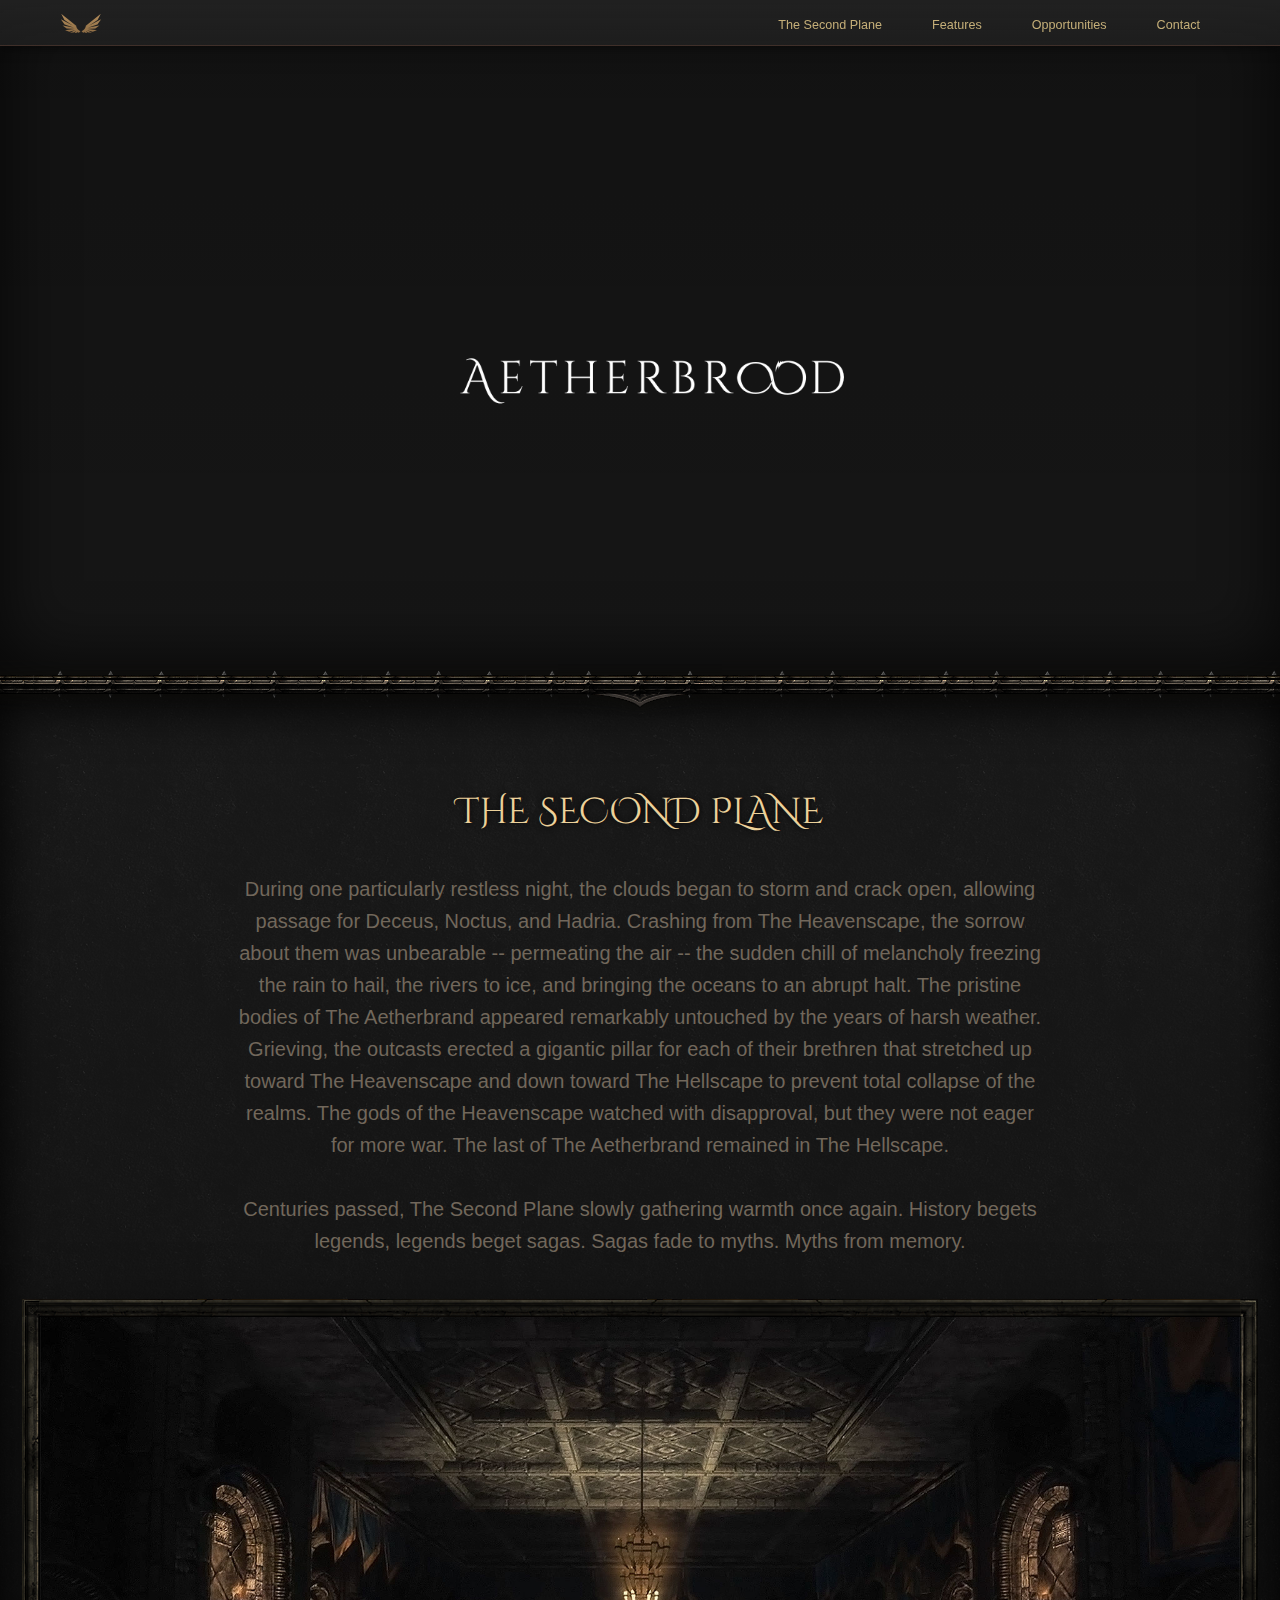
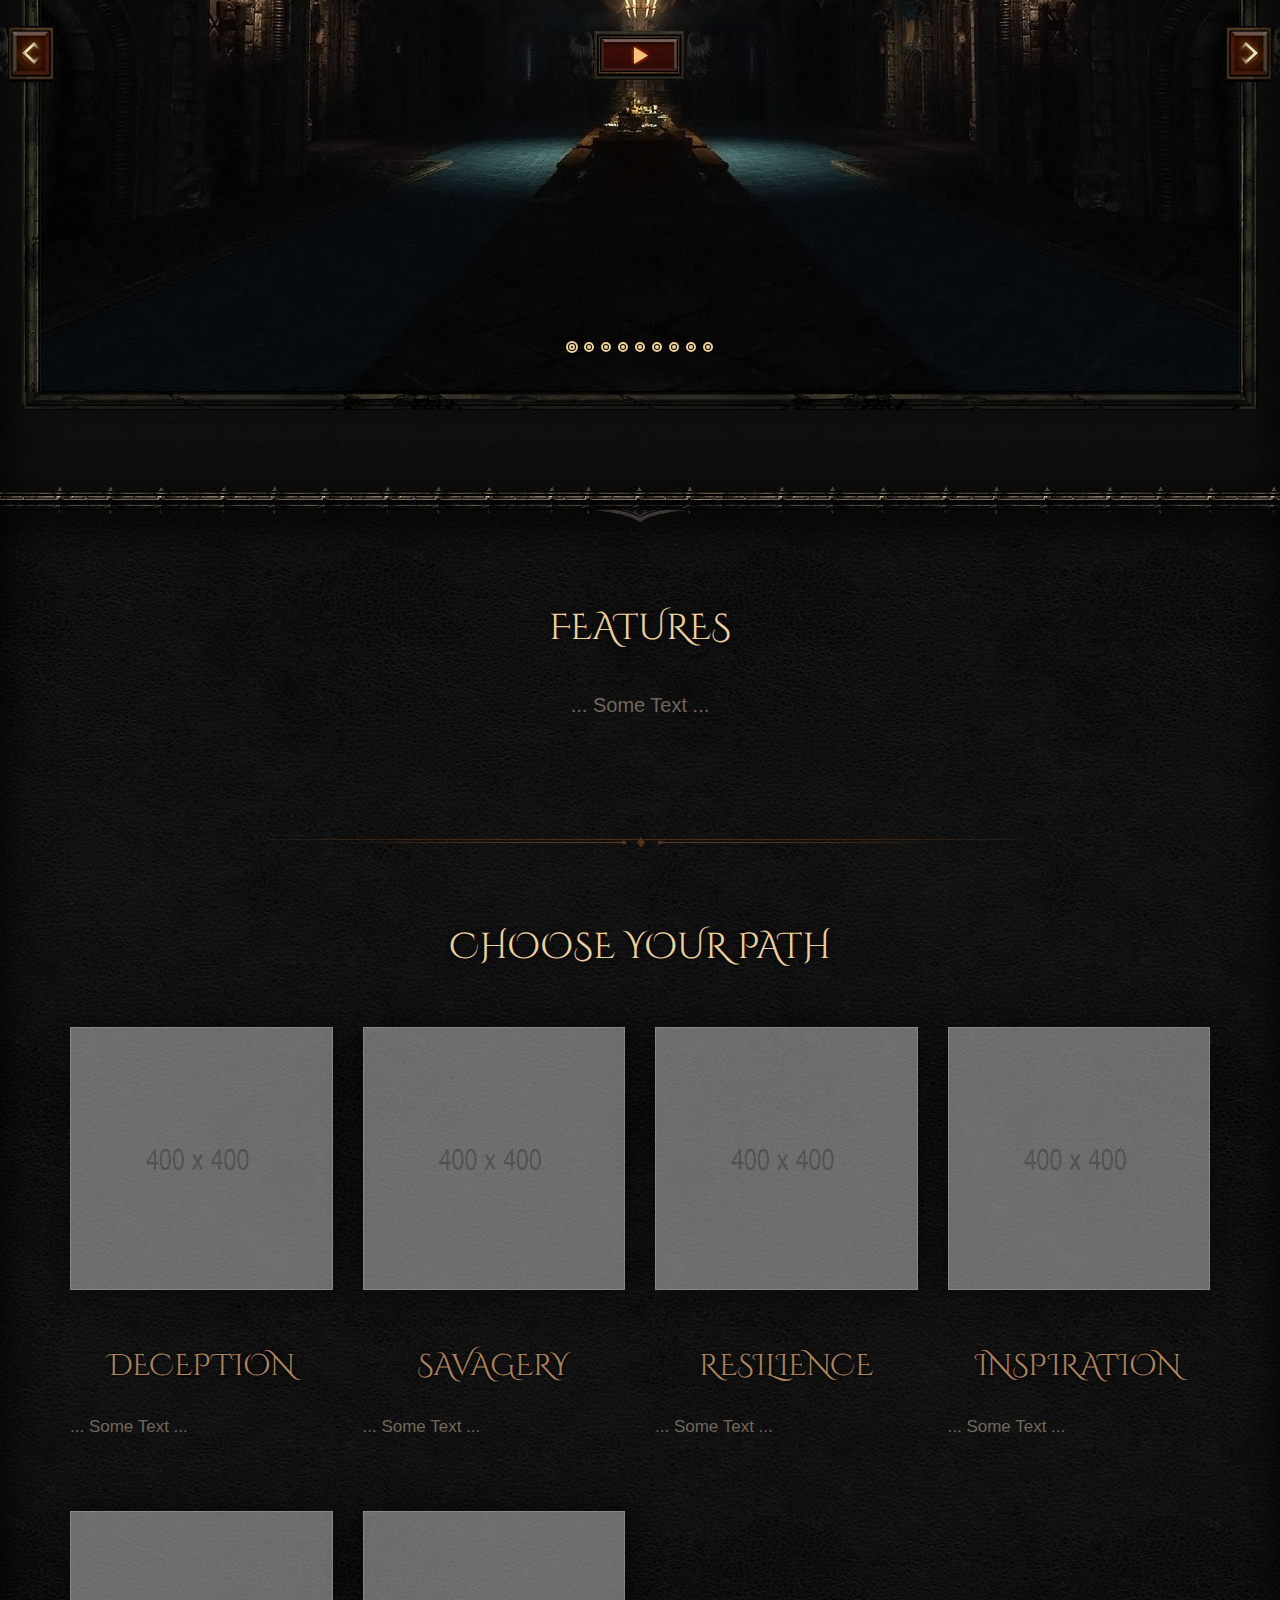
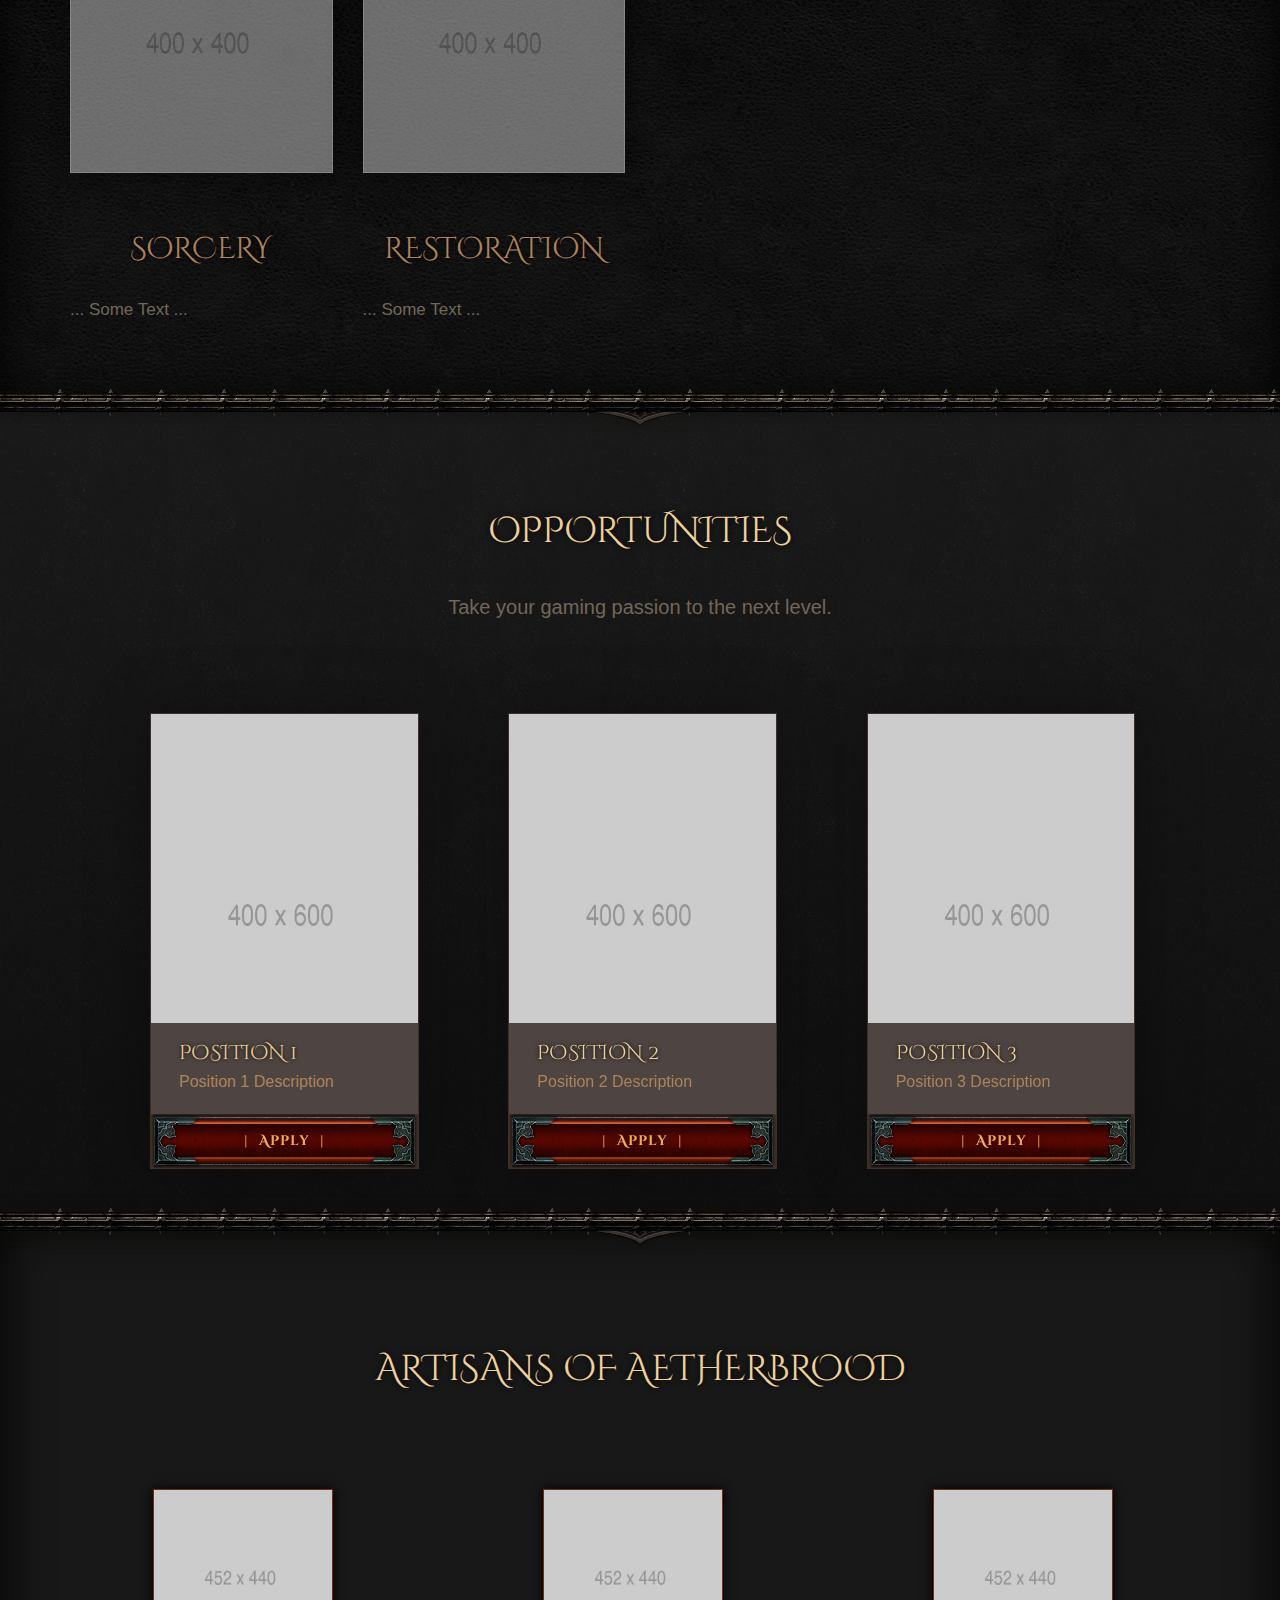
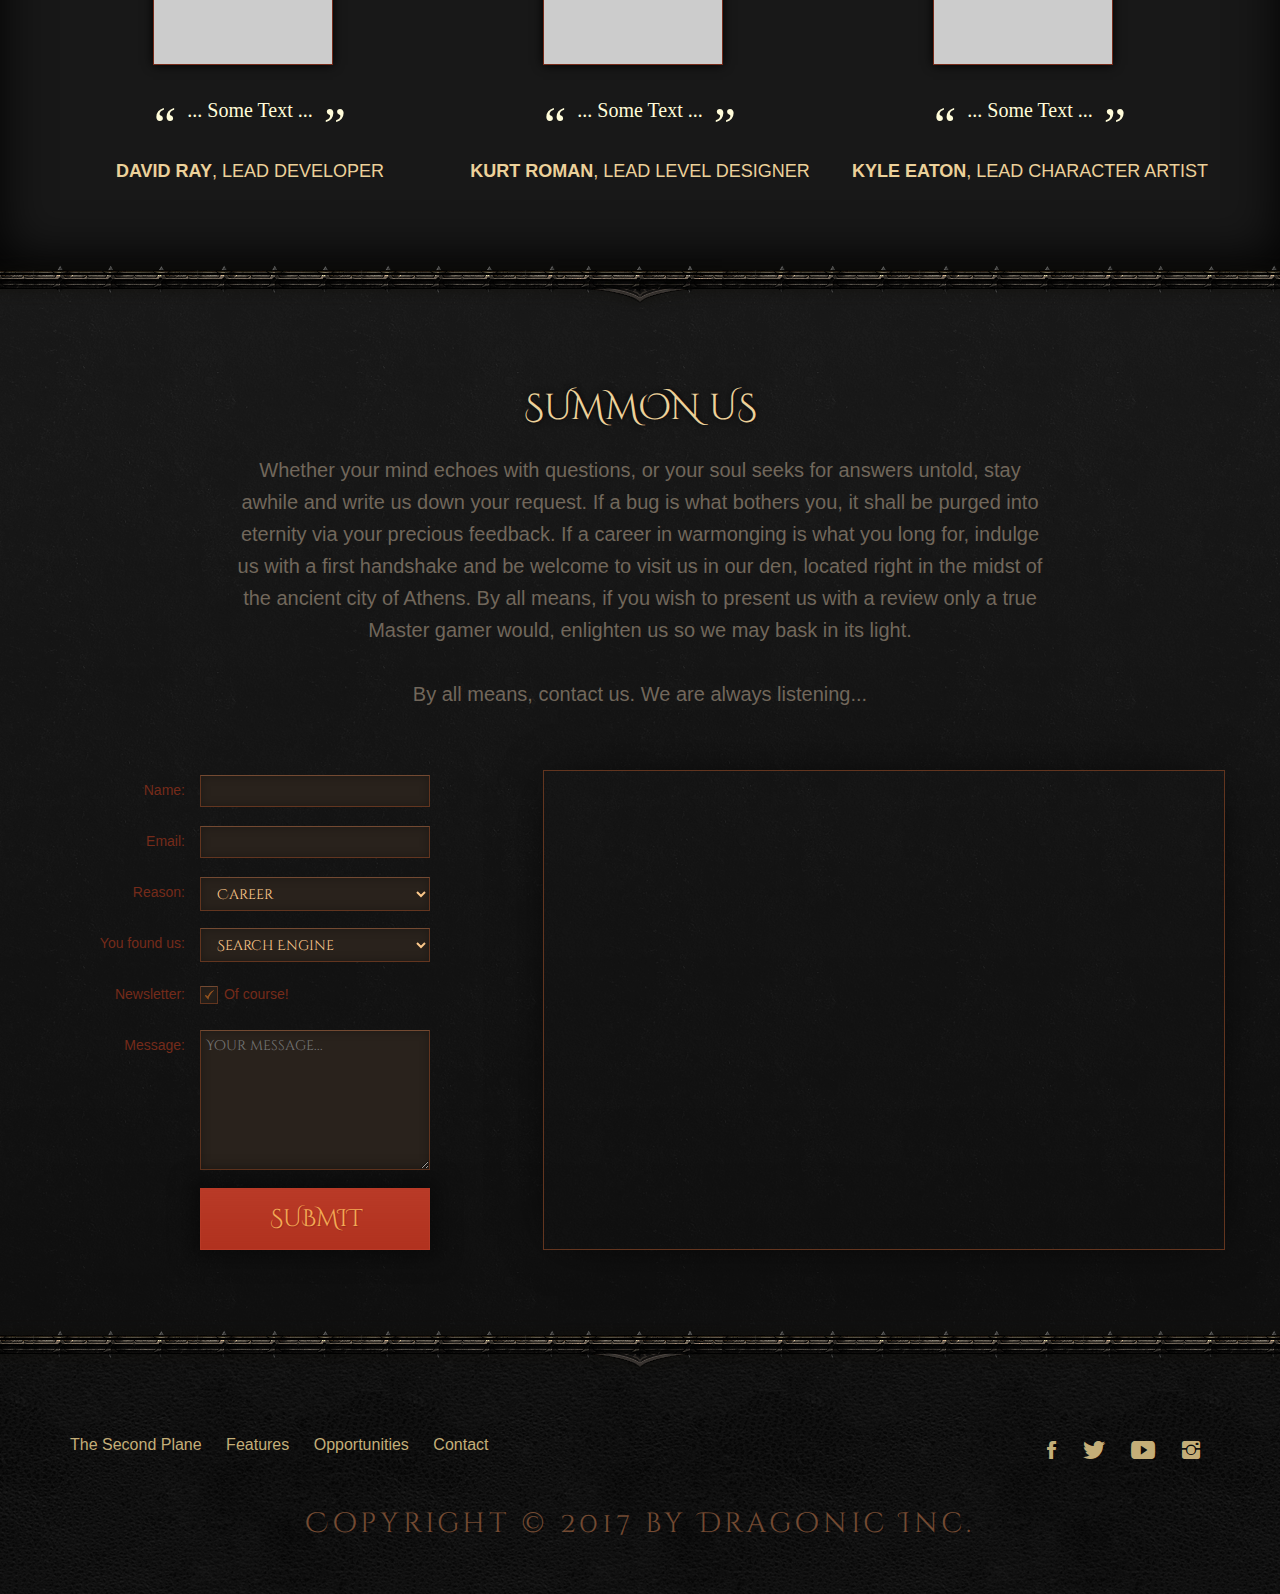
==== index.html @ a929eafb "Team, Contact Update" ====
<!DOCTYPE html>
<html lang="en">
    <head>
        <meta charset="utf-8">
        <meta http-equiv="X-UA-Compatible" content="IE=edge">
        <meta name="viewport" content="width=device-width, initial-scale=1.0, maximum-scale=1.0, user-scalable=no" />
        <meta name="description" content="TODO">
        <meta name="keywords" content="TODO">
        <title>Aetherbrood: The Celestriad Sagas</title>
        <!-- Bootstrap -->
        <link href="https://fonts.googleapis.com/css?family=Cinzel|Cinzel+Decorative" rel="stylesheet">
        <link href="fonts/ionicons/2.0.1/css/ionicons.min.css" type="text/css" media="screen" rel="stylesheet">
        <link href="css/styles.css" rel="stylesheet">
        <!--[if lt IE 9]>
        <script src="https://cdnjs.cloudflare.com/ajax/libs/modernizr/2.8.3/modernizr.js"></script>
        <![endif]-->
        <link rel="apple-touch-icon" sizes="57x57" href="/apple-icon-57x57.png">
        <link rel="apple-touch-icon" sizes="60x60" href="/apple-icon-60x60.png">
        <link rel="apple-touch-icon" sizes="72x72" href="/apple-icon-72x72.png">
        <link rel="apple-touch-icon" sizes="76x76" href="/apple-icon-76x76.png">
        <link rel="apple-touch-icon" sizes="114x114" href="/apple-icon-114x114.png">
        <link rel="apple-touch-icon" sizes="120x120" href="/apple-icon-120x120.png">
        <link rel="apple-touch-icon" sizes="144x144" href="/apple-icon-144x144.png">
        <link rel="apple-touch-icon" sizes="152x152" href="/apple-icon-152x152.png">
        <link rel="apple-touch-icon" sizes="180x180" href="/apple-icon-180x180.png">
        <link rel="manifest" href="/manifest.json">
        <meta name="msapplication-TileColor" content="#181818">
        <meta name="msapplication-TileImage" content="/ms-icon-144x144.png">
        <meta name="theme-color" content="#181818">
        <link rel="shortcut icon" type="image/x-icon" href="favicon/favicon.ico?" />
    </head>
    <body data-spy="scroll" data-target=".navbar-custom">
        <div class="container-fluid">
            <div class="row">
                <!-- ============== HEADER =============== -->
                <header id="home">
                    <!-- Main nav -->
                    <nav class="navbar navbar-inverse navbar-custom navbar-fixed-top">
                        <div class="container">
                            <div class="navbar navbar-header">
                                <a class="navbar-brand navbar-logo" href="#home"></a>
                                <!-- SEARCH
                                    <div class="btn-group">
                                        <button type="button" class="search-button" data-toggle="dropdown" aria-haspopup="true" aria-expanded="false">
                                            <span class="ion-search"></span>
                                        </button>
                                        <div class="dropdown-menu dropdown-search-box animated fadeIn">
                                            <span class="ion-android-arrow-dropup searchbox-caret animated fadeIn"></span>
                                            <form method="get" action="#">
                                                <input type="text" placeholder="Search..." class="search-box" required>
                                            </form>
                                        </div>
                                    </div>-->
                                <button type="button" class="navbar-toggle custom-toggle-btn" data-toggle="collapse" data-target="#main-nav" aria-expanded="false">
                                <span class="sr-only">
                                Toggle Navigation
                                </span>
                                <span class="icon-bar"></span>
                                <span class="icon-bar"></span>
                                <span class="icon-bar"></span>
                                </button>
                            </div>
                            <div class="collapse navbar-collapse" id="main-nav">
                                <ul class="nav navbar-nav navbar-right">
                                    <li class="plain-link"><a href="#story">The Second Plane</a></li>
                                    <li class="plain-link"><a href="#features">Features</a></li>
                                    <li class="plain-link"><a href="#opportunities">Opportunities</a></li>
                                    <li class="plain-link"><a href="#contact">Contact</a></li>
                                </ul>
                            </div>
                        </div>
                    </nav>
                    <h1>
                        <img onload="this.style.opacity='1';" class="big-logo" src="img/HeaderLogo.png" alt="Aetherbrood Logo">
                    </h1>
                </header>
            </div>
            <!-- ============== DIVIDER ============== -->
            <div class="Divider">
                <hr class="Divider-rule">
            </div>
            <!-- ============== STORY SECTION =============== -->
            <div class="row pattern">
                <section class="gallery" id="story">
                    <div class="container">
                        <div class="row">
                            <h2>The Second Plane</h2>
                            <p class="section-description">
                                During one particularly restless night, the clouds began to storm and crack open, allowing passage for Deceus, Noctus, and Hadria.  Crashing from The Heavenscape, the sorrow about them was unbearable -- permeating the air -- the sudden chill of melancholy freezing the rain to hail, the rivers to ice, and bringing the oceans to an abrupt halt.  The pristine bodies of The Aetherbrand appeared remarkably untouched by the years of harsh weather.  Grieving, the outcasts erected a gigantic pillar for each of their brethren that stretched up toward The Heavenscape and down toward The Hellscape to prevent total collapse of the realms.  The gods of the Heavenscape watched with disapproval, but they were not eager for more war.  The last of The Aetherbrand remained in The Hellscape.
                                <br><br>Centuries passed, The Second Plane slowly gathering warmth once again.  History begets legends, legends beget sagas.  Sagas fade to myths.  Myths from memory.
                            </p>
                        </div>
                    </div>
                    <div class="row">
                        <div id="dragonic-carousel" class="carousel slide" data-ride="carousel" data-interval="false">
                            <div class="modal-corner modal-corner-top-left"></div>
                            <div class="modal-corner modal-corner-top-right"></div>
                            <div class="modal-corner modal-corner-bottom-left"></div>
                            <div class="modal-corner modal-corner-bottom-right"></div>
                            <div class="modal-border modal-border-top"></div>
                            <div class="modal-border modal-border-right"></div>
                            <div class="modal-border modal-border-bottom"></div>
                            <div class="modal-border modal-border-left"></div>
                            <!-- Indicators -->
                            <ol class="carousel-indicators">
                                <li data-target="#dragonic-carousel" data-slide-to="0" class="active"></li>
                                <li data-target="#dragonic-carousel" data-slide-to="1"></li>
                                <li data-target="#dragonic-carousel" data-slide-to="2"></li>
                                <li data-target="#dragonic-carousel" data-slide-to="3"></li>
                                <li data-target="#dragonic-carousel" data-slide-to="4"></li>
                                <li data-target="#dragonic-carousel" data-slide-to="5"></li>
                                <li data-target="#dragonic-carousel" data-slide-to="6"></li>
                                <li data-target="#dragonic-carousel" data-slide-to="7"></li>
                                <li data-target="#dragonic-carousel" data-slide-to="8"></li>
                            </ol>
                            <!-- Wrapper for slides -->
                            <div class="carousel-inner" role="listbox">
                                <div class="item active">
                                    <div class="youtube-player" data-id="n6EmbpX1H94">
                                        <img src="img/video-thumbnail.jpg" alt="Dragonic Game Video Gameplay Graphics Showcase">
                                    </div>
                                </div>
                                <div class="item">
                                    <img src="img/gallery-dragonic-game-screenshot-1.jpg" alt="Dragonic Game Gameplay Screenshot Dragons Mountains">
                                    <div class="carousel-caption">
                                        The Dragon's voice boomed throughout the kingdom...
                                    </div>
                                </div>
                                <div class="item">
                                    <img src="img/gallery-dragonic-game-screenshot-2.jpg" alt="Dragonic Game Gameplay Screenshot Female Character Chaos Hero Sorceress">
                                    <div class="carousel-caption">
                                        She would give them a piece of their own personal hell...
                                    </div>
                                </div>
                                <div class="item">
                                    <img src="img/gallery-dragonic-game-screenshot-3.jpg" alt="Dragonic Game Gameplay Screenshot Lava Mountain Dungeon">
                                    <div class="carousel-caption">
                                        The Enlightened's charred husk remained atop the castle's walls...
                                    </div>
                                </div>
                                <div class="item">
                                    <img src="img/gallery-dragonic-game-screenshot-4.jpg" alt="Dragonic Game Gameplay Screenshot Dungeon Portal">
                                    <div class="carousel-caption">
                                        Void claimed all in the Halls of Reflection...
                                    </div>
                                </div>
                                <div class="item">
                                    <img src="img/gallery-dragonic-game-screenshot-5.jpg" alt="Dragonic Game Gameplay Screenshot Male Character Chaos Hero Paladin">
                                    <div class="carousel-caption">
                                        Theregar deflected another attack, towering atop the crambled stairs...
                                    </div>
                                </div>
                                <div class="item">
                                    <img src="img/gallery-dragonic-game-screenshot-6.jpg" alt="Dragonic Game Gameplay Screenshot Dungeon Portal">
                                    <div class="carousel-caption">
                                        The soul fragments met, imprisoning life in the midst of the Void...
                                    </div>
                                </div>
                                <div class="item">
                                    <img src="img/gallery-dragonic-game-screenshot-7.jpg" alt="Dragonic Game Gameplay Screenshot Dungeon Gothic">
                                    <div class="carousel-caption">
                                        Only moments remain before the Halls of Reflection burst into light...
                                    </div>
                                </div>
                                <div class="item">
                                    <img src="img/gallery-dragonic-game-screenshot-8.jpg" alt="Dragonic Game Gameplay Screenshot Dark Sunset Forest">
                                    <div class="carousel-caption">
                                        In the shadows of the murky forest, they must pursue their foe...
                                    </div>
                                </div>
                            </div>
                            <!-- Controls -->
                            <a class="left carousel-control" href="#dragonic-carousel" role="button" data-slide="prev">
                            <span class="slider-arrow slider-arrow-left" aria-hidden="true"></span>
                            <span class="sr-only">Previous</span>
                            </a>
                            <a class="right carousel-control" href="#dragonic-carousel" role="button" data-slide="next">
                            <span class="slider-arrow slider-arrow-right" aria-hidden="true"></span>
                            <span class="sr-only">Next</span>
                            </a>
                        </div>
                    </div>
                </section>
            </div>
            <!-- ============== DIVIDER ============== -->
            <div class="Divider">
                <hr class="Divider-rule">
            </div>
            <!-- ============== FEATURES SECTION =============== -->
            <div class="row pattern-dark">
                <section class="gallery" id="features">
                    <div class="container">
                        <div class="row">
                            <h2>Features</h2>
                            <p class="section-description">
                                ... Some Text ...
                            </p>
                        </div>
                        <div class="row items-container bottom-wrapper">
                            <p>&nbsp;<br>&nbsp;</p>
                        </div>
                        <div class="row">
                            <h2>Choose your Path</h2>
                            <article id="story-item" class="col-sm-6 col-md-3 box story-item thumbnail-100" data-toggle="modal" data-target="#shop-modal">
                                <img class="story-img" src="img/character-1.jpg" alt="Path of Deception" data-Strength="9" data-Dexterity="7" data-Agility="7" data-Willpower="8" data-Intelligence="4">
                                <span id="item-name-caption" class="item-name-caption hidden-xs">
                                Deception
                                </span>
                                <h3>Deception</h3>
                                <p class="story-p">
                                    ... Some Text ...
                                </p>
                            </article>
                            <article id="story-item" class="col-sm-6 col-md-3 box story-item thumbnail-100" data-toggle="modal" data-target="#shop-modal">
                                <img class="story-img" src="img/character-1.jpg" alt="Path of Savagery" data-Strength="9" data-Dexterity="7" data-Agility="7" data-Willpower="8" data-Intelligence="4">
                                <span id="item-name-caption" class="item-name-caption hidden-xs">
                                Savagery
                                </span>
                                <h3>Savagery</h3>
                                <p class="story-p">
                                    ... Some Text ...
                                </p>
                            </article>
                            <article id="story-item" class="col-sm-6 col-md-3 box story-item thumbnail-100" data-toggle="modal" data-target="#shop-modal">
                                <img class="story-img" src="img/character-1.jpg" alt="Path of Resilience" data-Strength="9" data-Dexterity="7" data-Agility="7" data-Willpower="8" data-Intelligence="4">
                                <span id="item-name-caption" class="item-name-caption hidden-xs">
                                Resilience
                                </span>
                                <h3>Resilience</h3>
                                <p class="story-p">
                                    ... Some Text ...
                                </p>
                            </article>
                            <article class="col-sm-6 col-md-3 box story-item thumbnail-100" data-toggle="modal" data-target="#shop-modal">
                                <img class="story-img" src="img/character-2.jpg" alt="Path of Inspiration" data-Strength="4" data-Dexterity="7" data-Agility="7" data-Willpower="9" data-Intelligence="8">
                                <span id="item-name-caption" class="item-name-caption hidden-xs">
                                Inspiration
                                </span>
                                <h3>Inspiration</h3>
                                <p class="story-p">
                                    ... Some Text ...
                                </p>
                            </article>
                            <div class="clearfix visible-sm-block"></div>
                            <article class="col-sm-6 col-md-3 box story-item thumbnail-100" data-toggle="modal" data-target="#shop-modal">
                                <img class="story-img" src="img/character-3.jpg" alt="Path of Sorcery" data-Strength="7" data-Dexterity="9" data-Agility="9" data-Willpower="4" data-Intelligence="6">
                                <span id="item-name-caption" class="item-name-caption hidden-xs">
                                Sorcery
                                </span>
                                <h3>Sorcery</h3>
                                <p class="story-p">
                                    ... Some Text ...
                                </p>
                            </article>
                            <article class="col-sm-6 col-md-3 box story-item thumbnail-100" data-toggle="modal" data-target="#shop-modal">
                                <img class="story-img" src="img/character-4.jpg" alt="Path of Restoration" data-strength="5" data-dexterity="6" data-agility="6" data-willpower="9" data-intelligence="9">
                                <span id="item-name-caption" class="item-name-caption hidden-xs">
                                Restoration
                                </span>
                                <h3>Restoration</h3>
                                <p class="story-p">
                                    ... Some Text ...
                                </p>
                            </article>
                        </div>
                    </div>
                </section>
            </div>
            <!-- ============== DIVIDER ============== -->
            <div class="Divider">
                <hr class="Divider-rule">
            </div>
            <!-- ============== OPPORTUNITIES SECTION =============== -->
            <div class="row pattern">
                <section class="opportunities" id="opportunities">
                    <div class="container">
                        <div class="row">
                            <h2>Opportunities</h2>
                            <p class="section-description">
                                Take your gaming passion to the next level.
                            </p>
                        </div>
                        <div class="row items-container" >
                            <div id="item-1" class="col-xs-5 col-sm-3 gallery-item item-1 thumbnail-50" data-toggle="modal" data-target="#shop-modal">
                                <img src="img/dragonic-gameplay-01.jpg" alt="Position 1">
                                <span id="item-price-caption" class="item-price-caption hidden-xs">... Some Text ...</span>
                                <span id="item-name-caption" class="item-name-caption hidden-xs">... Some More Text ...</span>
                                <div class="panel-item__text">
                                    <h3 class="panel-item__title">Position 1</h3>
                                    <p class="panel-item__summary">
                                        Position 1 Description
                                    </p>
                                </div>
                                <a xmlns="http://www.w3.org/1999/xhtml" class="button-game">
                                <span class="button-game-bg-left"></span>
                                <span class="button-game-bg-mid">
                                <span>&nbsp;&nbsp;|&nbsp;&nbsp;Apply&nbsp;&nbsp;|&nbsp;&nbsp;</span><!--<span class="ion-social-apple button-game-apple"></span>-->
                                </span>
                                <span class="button-game-bg-right"></span>
                                </a>
                            </div>
                            <div id="item-2" class="col-xs-5 col-xs-offset-2 col-sm-3 col-sm-offset-1 gallery-item item-2 thumbnail-50" data-toggle="modal" data-target="#shop-modal">
                                <img src="img/dragonic-gameplay-02.jpg" alt="Position 2">
                                <span id="item-price-caption" class="item-price-caption hidden-xs">... Some Text ...</span>
                                <span id="item-name-caption" class="item-name-caption hidden-xs">... Some More Text ...</span>
                                <div class="panel-item__text">
                                    <h3 class="panel-item__title">Position 2</h3>
                                    <p class="panel-item__summary">
                                        Position 2 Description
                                    </p>
                                </div>
                                <a xmlns="http://www.w3.org/1999/xhtml" class="button-game">
                                <span class="button-game-bg-left"></span>
                                <span class="button-game-bg-mid">
                                <span>&nbsp;&nbsp;|&nbsp;&nbsp;Apply&nbsp;&nbsp;|&nbsp;&nbsp;</span><!--<span class="ion-social-android button-game-android"></span>-->
                                </span>
                                <span class="button-game-bg-right"></span>
                                </a>
                            </div>
                            <div class="clearfix visible-xs"></div>
                            <div id="item-3" class="col-xs-5 col-sm-3 col-sm-offset-1 gallery-item item-3 thumbnail-50" data-toggle="modal" data-target="#shop-modal">
                                <img src="img/dragonic-gameplay-03.jpg" alt="Position 3">
                                <span id="item-price-caption" class="item-price-caption hidden-xs">... Some Text ...</span>
                                <span id="item-name-caption" class="item-name-caption hidden-xs">... Some More Text ...</span>
                                <div class="panel-item__text">
                                    <h3 class="panel-item__title">Position 3</h3>
                                    <p class="panel-item__summary">
                                        Position 3 Description
                                    </p>
                                </div>
                                <a xmlns="http://www.w3.org/1999/xhtml" class="button-game">
                                <span class="button-game-bg-left"></span>
                                <span class="button-game-bg-mid">
                                <span>&nbsp;&nbsp;|&nbsp;&nbsp;Apply&nbsp;&nbsp;|&nbsp;&nbsp;</span><!--<span class="ion-steam button-game-steam"></span>-->
                                </span>
                                <span class="button-game-bg-right"></span>
                                </a>
                            </div>
                        </div>
                        <div class="row items-container bottom-wrapper">
                            <!-- Modal -->
                            <div class="modal fade" id="shop-modal" tabindex="-1" role="dialog" aria-labelledby="myModalLabel">
                                <div class="modal-dialog" role="document">
                                    <div class="modal-content">
                                        <span class="Video-border Video-border--top"></span>
                                        <span class="Video-border Video-border--right"></span>
                                        <span class="Video-border Video-border--bottom"></span>
                                        <span class="Video-border Video-border--left"></span>
                                        <span class="Video-corner Video-corner--topLeft"></span>
                                        <span class="Video-corner Video-corner--topRight"></span>
                                        <span class="Video-corner Video-corner--bottomRight"></span>
                                        <span class="Video-corner Video-corner--bottomLeft"></span>
                                        <div class="modal-header pattern">
                                            <button type="button" class="close" data-dismiss="modal" aria-label="Close"><span aria-hidden="true">&times;</span></button>
                                            <h4 class="modal-title" id="myModalLabel">Modal title</h4>
                                        </div>
                                        <div class="modal-body pattern-dark clearfix" id="modalBody">
                                            <img src="" id="showcase-img" class="img-thumbnail" alt="Showcase Aetherbrood Game">
                                            <ul id="model-feats">
                                                <li>Example</li>
                                                <li>Example</li>
                                                <li>Example</li>
                                                <li>Example</li>
                                                <li>Example</li>
                                            </ul>
                                            <div class="clearfix"></div>
                                            <div class="price" id="modal-price-tag">... Some Text Here ...</div>
                                        </div>
                                        <div class="modal-footer pattern">
                                            <!--<button type="button" class="btn">Order now</button>-->
                                            <a id="shop-modal-hide" xmlns="http://www.w3.org/1999/xhtml" class="button-game shop-modal-hide" href="#opportunities">
                                            <span class="button-game-bg-left"></span>
                                            <span class="button-game-bg-mid">
                                            <span>Apply Now</span>
                                            </span>
                                            <span class="button-game-bg-right"></span>
                                            </a>
                                        </div>
                                    </div>
                                </div>
                            </div>
                        </div>
                    </div>
                </section>
            </div>
            <!-- ============== DIVIDER ============== -->
            <div class="Divider">
                <hr class="Divider-rule">
            </div>
            <!-- ============== TESTIMONIALS SECTION =============== -->
            <div class="row">
                <section class="testimonials" id="testimonials">
                    <div class="container">
                        <div class="row">
                            <h2>Artisans of Aetherbrood</h2>
                        </div>
                        <div class="row">
                            <section class="col-md-4">
                                <cite><img src="img/developer-1.jpg" alt="David Ray"></cite>
                                <blockquote>
                                    ... Some Text ...
                                </blockquote>
                                <p>
                                    <strong>David Ray</strong>, Lead Developer
                                </p>
                            </section>
                            <section class="col-md-4">
                                <cite><img src="img/developer-2.jpg" alt="Kurt Roman"></cite>
                                <blockquote>
                                    ... Some Text ...
                                </blockquote>
                                <p>
                                    <strong>Kurt Roman</strong>, Lead Level Designer
                                </p>
                            </section>
                            <section class="col-md-4">
                                <cite><img src="img/developer-3.jpg" alt="Kyle Eaton"></cite>
                                <blockquote>
                                    ... Some Text ...
                                </blockquote>
                                <p>
                                    <strong>Kyle Eaton</strong>, Lead Character Artist
                                </p>
                            </section>
                        </div>
                    </div>
                </section>
            </div>
            <!-- ============== DIVIDER ============== -->
            <div class="Divider">
                <hr class="Divider-rule">
            </div>
            <!-- ============== CONTACT SECTION =============== -->
            <div class="row pattern">
                <section class="contact" id="contact">
                    <div class="container">
                        <div class="row">
                            <h2>Summon Us</h2>
                            <p class="section-description">
                                Whether your mind echoes with questions, or your soul seeks for answers untold, stay awhile and write us down your request. If a bug is what bothers you, it shall be purged into eternity via your precious feedback. If a career in warmonging is what you long for, indulge us with a first handshake and be welcome to visit us in our den, located right in the midst of the ancient city of Athens. By all means, if you wish to present us with a review only a true Master gamer would, enlighten us so we may bask in its light.<BR><BR>By all means, contact us. We are always listening...
                            </p>
                        </div>
                        <div class="row">
                            <div class="col-md-6 col-lg-4">
                                <form action="#" method="post" class="contact-form">
                                    <div class="row">
                                        <div class="col-sm-4 label-container">
                                            <label for="name">Name: </label>
                                        </div>
                                        <div class="col-sm-8">
                                            <input type="text" name="name" id="name" required>
                                        </div>
                                    </div>
                                    <div class="row">
                                        <div class="col-sm-4 label-container">
                                            <label for="email">Email: </label>
                                        </div>
                                        <div class="col-sm-8">
                                            <input type="email" name="email" id="email" required>
                                        </div>
                                    </div>
                                    <div class="row">
                                        <div class="col-sm-4 label-container">
                                            <label>Reason: </label>
                                        </div>
                                        <div class="col-sm-8">
                                            <select class="form-control">
                                                <option selected>Career</option>
                                                <option>Submit Bug</option>
                                                <option>Testimonial</option>
                                                <option>Other</option>
                                            </select>
                                        </div>
                                    </div>
                                    <div class="row">
                                        <div class="col-sm-4 label-container">
                                            <label>You found us: </label>
                                        </div>
                                        <div class="col-sm-8">
                                            <select class="form-control">
                                                <option selected>Search Engine</option>
                                                <option>Friend</option>
                                                <option>Advertisement</option>
                                                <option>Free Promotion</option>
                                                <option>Other</option>
                                            </select>
                                        </div>
                                    </div>
                                    <div class="row">
                                        <div class="col-sm-4 label-container">
                                            <label>Newsletter:</label>
                                        </div>
                                        <div class="col-sm-8">
                                            <label id="checkbox" class="col-sm-12">
                                            <input type="checkbox" name="contact" value="Of course!" id="contact" checked="checked">
                                            <span class="choice">
                                            <span class="choice-text">Of course!</span>
                                            </span>
                                            </label>
                                        </div>
                                    </div>
                                    <div class="row">
                                        <div class="col-sm-4 label-container">
                                            <label>Message:</label>
                                        </div>
                                        <div class="col-sm-8">
                                            <textarea placeholder="Your message..."></textarea>
                                        </div>
                                    </div>
                                    <div class="row">
                                        <div class="col-sm-4 button-submit"></div>
                                        <div class="col-sm-8">                                
                                            <button type="submit" class="btn">Submit</button>
                                        </div>
                                    </div>
                                </form>
                            </div>
                            <div class="col-md-6 col-lg-offset-1 col-lg-7 " id="gmaps">
                            </div>
                        </div>
                    </div>
                </section>
            </div>
            <!-- ============== DIVIDER ============== -->
            <div class="Divider">
                <hr class="Divider-rule">
            </div>
            <!-- ============== FOOTER =============== -->
            <div class="row pattern-dark">
                <footer class="container footer">
                    <div class="row">
                        <div class="col-xs-12 col-sm-6">
                            <nav class="footer-nav">
                                <ul>
                                    <li><a href="#story">The Second Plane</a></li>
                                    <li><a href="#features">Features</a></li>
                                    <li><a href="#opportunities">Opportunities</a></li>
                                    <li><a href="#contact">Contact</a></li>
                                </ul>
                            </nav>
                        </div>
                        <div class="col-xs-12 col-sm-6">
                            <nav class="social-nav">
                                <a href="#"><span class="ion-social-facebook"></span></a>
                                <a href="#"><span class="ion-social-twitter"></span></a>
                                <a href="#"><span class="ion-social-youtube"></span></a>
                                <a href="#"><span class="ion-social-instagram"></span></a>
                            </nav>
                        </div>
                    </div>
                    <div class="row">
                        <p class="copyright">Copyright &copy; 2017 by Dragonic Inc.</p>
                    </div>
                </footer>
            </div>
        </div>
        <!-- ============== SCRIPTS =============== -->
        <script src="js/jquery-1.12.4.min.js"></script>
        <script src="https://maps-api-ssl.google.com/maps/api/js?key=AIzaSyBqGHoKDotAUnCmJJqIDUzdGO2g3xA0tnY&callback=initMap"></script>
        <script src="js/bootstrap/bootstrap.min.js"></script>
        <script src="js/gmaps/gmaps.js"></script>
        <script src="js/waypoints/jquery.waypoints.min.js"></script>
        <script src="js/app.min.js"></script>
        <script src="js/jquery-mobile-custom/jquery.mobile.custom.min.js"></script>
    </body>
</html>
---- css/styles.css ----
@charset "UTF-8";
/*------------------------------------------------------------------

[Master Stylesheet]

Project:	Dragonic
Version:	1.0.0
Last change:	29/08/2017 [added CSS Table of Contents]
Assigned to:	Sensei Minimal
Primary use:	HTML Theme

-------------------------------------------------------------------*/
/*------------------------------------------------------------------

[Table of contents]

1. Base / #base
	1.1. Body / #body
	1.2. Placeholders / #placeholders
	1.3. Helpers / #helpers

2. Components / #components
	2.1. Navigations / #navigations
		2.1.1. Main Navigation / #main-nav
		2.1.2. Social Navigation / #social-nav
	2.2. Miscellaneous / #misc
		2.2.1. Buttons / #buttons
		2.2.2. Dropdown Searchbox / #dropdown-searchbox

3. Layout / #layout
	3.1. Header / #header
	3.2. The Second Plane / #story
	3.3. Features / #features
	3.4. Opportunities / #opportunities
	3.5. Testimonials / #testimonials
	3.6. Contact / #contact
	3.7. Footer / #footer
	3.8. YouTube  / #youtube

4. Icons / #icons
	4.1. Ionicons / #ionicons

-------------------------------------------------------------------*/
/*------------------------------------------------------------------

[Fonts]

Main Font: "Cinzel Decorative", 'Palatino Light', Times, Times New Roman, Georgia, serif;
Secondary Font: Helvetica, Arial, sans-serif;
Tertiary Font: 'Palatino Light', Times, Times New Roman, Georgia, serif;

-------------------------------------------------------------------*/
@import url(vendors/bootstrap/bootstrap.min.css);
/*------------------------------------------------------------------

1. Base / #base
    1.1. Body / #body

-------------------------------------------------------------------*/
html, body {
  color: #383838;
  font-size: 18px;
  font-family: "Cinzel Decorative", "Palatino Light", Times, Times New Roman, Georgia, serif;
  font-weight: 300;
  text-rendering: optimizeLegibility; }
  @media (min-width: 768px) {
    html, body {
      font-size: 20px !important;
      padding-right: 0px !important; } }

section {
  padding: 3% 1%; }

h1 {
  margin: 0; }

h2 {
  font-size: 180%;
  color: #ecd19a;
  text-shadow: 0px 0px 6px #000000; }
  @media (max-width: 480px) {
    h2 {
      font-size: 190%; } }

h3 {
  font-size: 150%;
  font-weight: 600;
  color: #ad835a;
  text-shadow: 0px 0px 4px #000000; }

h2, .h2 {
  margin-top: 4rem;
  margin-bottom: 2rem; }

h3, .h3 {
  margin-top: 3rem;
  margin-bottom: 1.5rem; }

input:focus, textarea:focus, button:focus {
  outline: 0 !important; }

.section-description {
  margin: 1rem auto 0 auto;
  width: 69%;
  font-family: Helvetica, Arial, sans-serif;
  color: #71675b;
  font-size: 1em;
  font-weight: 400;
  text-align: center;
  line-height: 1.6rem; }
  @media (max-width: 768px) {
    .section-description {
      width: 85%; } }

/*------------------------------------------------------------------

1. Base / #base
    1.2. Placeholders / #placeholders

-------------------------------------------------------------------*/
header {
  background-size: cover;
  background-position: center center;
  height: 100vh; }

h2, h3 {
  font-weight: 300;
  text-align: center;
  text-transform: uppercase; }

.dropdown-search-box:after, .dropdown-search-box:before {
  content: " ";
  background-color: #3f2f29;
  width: 1px;
  position: absolute; }

.icon-big, .social-nav .icon-social, .social-nav-header .icon-social, .search-button, .dropdown-search-box .searchbox-caret {
  color: white;
  font-size: 130%;
  padding: 8px 16px; }

.story-item .item-name-caption, .features-item .item-name-caption, .features-item .item-price-caption {
  border-radius: 5px;
  color: white;
  font-size: 80%;
  font-weight: 400;
  padding: 10px;
  position: absolute;
  z-index: 2; }

/*------------------------------------------------------------------

1. Base / #base
    1.3. Helpers / #helpers

-------------------------------------------------------------------*/
.pattern {
  background-image: linear-gradient(rgba(0, 0, 0, 0.25), rgba(0, 0, 0, 0.55)), url(../img/dark_wall.png); }

.pattern-dark {
  background-image: url(../img/dark_leather.png); }

.box {
  margin-top: 1rem;
  margin-bottom: 2rem;
  cursor: pointer; }
  @media (max-width: 768px) {
    .box {
      margin-top: 3rem; } }

.icon-big {
  background-color: #c4ae78;
  border-radius: 50%; }

/*
    Hide the original radios and checkboxes
    (but still accessible)

    :not(#foo) > is a rule filter to block browsers
                 that don't support that selector from
                 applying rules they shouldn't

*/
label:not(#foo) > input[type='radio'],
label:not(#foo) > input[type='checkbox'] {
  /* Hide the input, but have it still be clickable */
  opacity: 0;
  float: right;
  width: 18px; }

label:not(#foo) > input[type='radio'] + span,
label:not(#foo) > input[type='checkbox'] + span {
  margin: 0;
  clear: none;
  /* Left padding makes room for image */
  padding: 0px 48px 2px 24px;
  /* Make look clickable because they are */
  cursor: pointer;
  background-image: url(../img/checks.png);
  background-size: 18px auto;
  background-position: 0px -18px;
  background-repeat: no-repeat;
  height: 18px; }

/*
    Change from unchecked to checked graphic
*/
label:not(#foo) > input[type='radio']:checked + span {
  background-image: url(../img/checks.png);
  background-size: 18px auto;
  background-position: 0px -36px;
  background-repeat: no-repeat;
  height: 18px; }

label:not(#foo) > input[type='checkbox']:checked + span {
  background-image: url(../img/checks.png);
  background-size: 18px auto;
  background-position: 0px 0px;
  background-repeat: no-repeat;
  height: 18px; }

.Divider {
  height: 55px;
  margin: -18px -15px;
  position: relative;
  z-index: 1; }
  .Divider:before {
    left: 0;
    margin-right: 82px;
    right: 50%;
    background: url(../img/divider-sprite.png) repeat-x 50% 0;
    content: "";
    height: 55px;
    position: absolute;
    top: 0; }
  .Divider:after {
    left: 50%;
    margin-left: 82px;
    right: 0;
    background: url(../img/divider-sprite.png) repeat-x 50% 0;
    content: "";
    height: 55px;
    position: absolute;
    top: 0; }

.Divider-rule {
  background: url(../img/divider-sprite.png) repeat-x 50% 100%;
  border: 0;
  height: 55px;
  left: 50%;
  margin: 0 0 0 -82px;
  position: absolute;
  top: 5px;
  width: 164px; }

::selection {
  background: #b2321f;
  color: #ffcb8d; }

::-moz-selection {
  background: #b2321f;
  color: #ffcb8d; }

option {
  background: #b2321f;
  color: #ffcb8d; }

/*------------------------------------------------------------------

2. Components / #components
    2.1. Navigations / #navigations
        2.1.1. Main Navigation / #main-nav

-------------------------------------------------------------------*/
.navbar-custom {
  background: linear-gradient(rgba(34, 34, 34, 0.95), rgba(34, 34, 34, 0.75));
  box-shadow: 0 2px 10px rgba(0, 0, 0, 0.5);
  z-index: 3; }

.navbar .container {
  font-size: 14px !important; }

.nav-logo {
  width: 40px;
  height: auto; }

a.navbar-logo {
  background-image: url(../img/logo-compact.png);
  width: 50px;
  height: 40px;
  background-size: 50px auto;
  padding: 0;
  margin-top: 2px; }
  a.navbar-logo:hover {
    background-position: 0px -50px; }

.custom-toggle-btn {
  background-color: rgba(255, 255, 255, 0) !important;
  border: none;
  right: 5px;
  top: -1px;
  position: absolute; }
  .custom-toggle-btn .icon-bar {
    margin: -5px -11px 6px 0px;
    height: 3px;
    width: 30px;
    background-color: #ecd19a !important; }

#main-nav ul {
  margin-top: 0;
  margin-bottom: 0; }

.plain-link {
  font-family: Helvetica, Arial, sans-serif;
  font-size: 0.9em;
  margin: 0 auto;
  padding: 5px 10px 5px 10px; }
  @media (min-width: 768px) {
    .plain-link {
      padding: 0px 10px 0px 10px; } }
  @media (max-width: 768px) {
    .plain-link {
      border-bottom: 1px solid #383838; } }
  .plain-link a {
    color: #c4ae78 !important;
    font-size: 120%;
    transition: all 0.33s; }
    @media (min-width: 768px) {
      .plain-link a {
        font-size: 100%; } }
    @media (min-width: 992px) {
      .plain-link a {
        font-size: 100%; } }
  .plain-link:hover {
    text-shadow: 0 0 15px #99774c, 0px -5px 20px #a17e51, 0 5px 20px #96744a; }
    .plain-link:hover a {
      color: #ffffff !important; }

.plain-link.active {
  text-shadow: 0 0 15px #99774c, 0px -5px 20px #a17e51, 0 5px 20px #96744a; }
  .plain-link.active a {
    background-color: transparent !important;
    color: #ffffff !important; }

.collapsing .plain-link a, .in .plain-link a {
  text-align: center; }

/*------------------------------------------------------------------

2. Components / #components
    2.1. Navigations / #navigations
        2.1.2. Social Navigation / #social-nav
    
-------------------------------------------------------------------*/
.social-nav a, .social-nav-header a, .social-nav a:hover, .social-nav-header a:hover, .social-nav a:focus, .social-nav-header a:focus {
  background-color: transparent !important; }
.social-nav .icon-social, .social-nav-header .icon-social {
  transition: all 0.25s; }
  .social-nav .icon-social:hover, .social-nav-header .icon-social:hover, .social-nav .icon-social:active, .social-nav-header .icon-social:active {
    color: #c4ae78; }

/*------------------------------------------------------------------

2. Components / #components
    2.2. Miscellaneous / #misc
        2.2.1. Buttons / #buttons

-------------------------------------------------------------------*/
.btn {
  box-shadow: 0px 0px 20px 10px rgba(0, 0, 0, 0.35);
  font-size: 90%;
  border-radius: 0px;
  font-weight: 400;
  padding: 10px 15px 10px 15px;
  text-decoration: none !important;
  text-shadow: 1px 1px 1px rgba(0, 0, 0, 0.15);
  text-transform: uppercase;
  transition: all 0.25s;
  background-image: linear-gradient(to bottom, #b93a27, #9e1e0b);
  background-image: -webkit-linear-gradient(top, #b93a27, #9e1e0b);
  color: #f3aa55;
  font-size: 24px;
  line-height: 36px;
  padding: 12px 69px;
  transition: background 0.2s ease-in-out, color 0.2s ease-in-out;
  width: 100%;
  background-size: 1px 200px;
  border: 1px solid #b93a27; }
  .btn:hover, .btn:active, .btn:focus {
    color: #ffcb8d;
    background-position: 100px;
    background-image: linear-gradient(to bottom, #b93a27, #9e1e0b);
    background-image: -webkit-linear-gradient(top, #b93a27, #9e1e0b); }

.search-button {
  background-color: transparent;
  border: 0;
  outline: 0;
  position: relative;
  top: 4px;
  text-shadow: 0 0 15px #99774c, 0px -5px 20px #a17e51, 0 5px 20px #96744a;
  color: #c4ae78;
  transition: color .33s; }
  .search-button:hover {
    color: #ffffff; }

.button-game {
  display: inline-block;
  font-size: 16px;
  line-height: 54px;
  padding: 0 3px;
  position: relative;
  text-align: center;
  width: 100%; }
  @media only screen and (min-device-width: 1024px) and (max-device-width: 1024px) and (min-device-height: 1366px) and (max-device-height: 1366px) and (min-width: 1024px) and (max-width: 1024px) {
    .button-game {
      font-size: 14px; } }
  @media (min-width: 768px) {
    .button-game {
      font-size: 14px; } }
  @media (max-width: 480px) {
    .button-game {
      font-size: 10px; } }
  .button-game .button-game-bg-mid {
    background: url(../img/button-sprite.png) repeat-x 0 0;
    color: #f3aa55;
    display: block;
    font-family: "Cinzel Decorative", "Palatino Light", Times, Times New Roman, Georgia, serif;
    letter-spacing: 1px;
    font-weight: 600;
    padding: 0 42px;
    position: relative;
    text-shadow: 0 0 8px #000000;
    transition: color 0.2s; }
  .button-game .button-game-bg-mid:after {
    background: url(../img/button-sprite.png) repeat-x 0 -54px;
    content: "";
    height: 54px;
    left: 0;
    opacity: 0;
    position: absolute;
    right: 0;
    top: 0;
    transition: opacity 0.2s;
    -webkit-transform: translateZ(0); }
  .button-game:hover {
    text-decoration: none; }
    .button-game:hover .button-game-bg-mid {
      color: #ffcb8d; }
  .button-game:focus {
    text-decoration: none; }
  .button-game:hover .button-game-bg-mid:after {
    opacity: 1; }
  .button-game .button-game-bg-mid > span {
    position: relative;
    z-index: 1; }
  .button-game .button-game-bg-left {
    background: url(../img/button-sprite.png) no-repeat 0 -108px;
    height: 54px;
    left: 0;
    position: absolute;
    top: 0;
    width: 51px;
    z-index: 1; }
  .button-game .button-game-bg-right {
    background: url(../img/button-sprite.png) no-repeat 0 -162px;
    height: 54px;
    position: absolute;
    right: 0;
    top: 0;
    width: 51px;
    z-index: 1; }

.button-game-apple {
  font-size: 150%;
  top: 3px;
  line-height: 100%; }

.button-game-android {
  font-size: 150%;
  top: 4px;
  line-height: 100%; }

.button-game-steam {
  font-size: 200%;
  top: 8px;
  line-height: 100%; }

/*------------------------------------------------------------------

2. Components / #components
    2.2. Miscellaneous / #misc
        2.2.2. Dropdown Searchbox / #dropdown-searchbox

-------------------------------------------------------------------*/
.dropdown-search-box {
  border-radius: 0;
  padding: 10px;
  margin-top: 21px; }
  .dropdown-search-box:after {
    left: 10px;
    bottom: 10px;
    height: 20px; }
  .dropdown-search-box:before {
    right: 10px;
    bottom: 10px;
    height: 20px; }
  .dropdown-search-box .searchbox-caret {
    font-size: 160%;
    position: absolute;
    top: -24px;
    left: 5px;
    color: #96744a; }
  .dropdown-search-box .search-box, .dropdown-search-box .search-box:focus {
    border: none;
    border-bottom: 1px solid #3f2f29;
    background-color: transparent;
    color: #c4ae78;
    font-weight: 400;
    font-size: 100%;
    padding: 5px 10px;
    position: relative; }
    @media (min-width: 768px) {
      .dropdown-search-box .search-box, .dropdown-search-box .search-box:focus {
        font-size: 130%; } }

/*------------------------------------------------------------------

3. Layout / #layout
    3.1. Header / #header

-------------------------------------------------------------------*/
header {
  background-image: linear-gradient(rgba(0, 0, 0, 0.25), rgba(0, 0, 0, 0.05)), url(../img/HeaderBackground.jpg);
  box-shadow: inset 0 -10px 70px rgba(0, 0, 0, 0.75);
  height: 75vh;
  background-position: 75%; }
  @media (min-width: 1200px) {
    header {
      background-attachment: fixed; } }
  @media (max-width: 768px) {
    header {
      background-position: 25%; } }
  @media only screen and (min-device-width: 1024px) and (max-device-width: 1024px) and (min-device-height: 1366px) and (max-device-height: 1366px) and (min-width: 1024px) and (max-width: 1024px) {
    header {
      background-position: 25%; } }

.big-logo {
  height: auto;
  position: absolute;
  left: 50%;
  top: 55%;
  opacity: 0;
  -moz-transition: opacity 2s;
  -webkit-transition: opacity 2s;
  -o-transition: opacity 2s;
  transition: opacity 2s;
  -webkit-transform: translate(-50%, -90%);
  -moz-transform: translate(-50%, -90%);
  -ms-transform: translate(-50%, -90%);
  -o-transform: translate(-50%, -90%);
  transform: translate(-50%, -90%);
  width: 50%;
  z-index: 0; }
  @media (max-width: 768px) {
    .big-logo {
      width: 80%;
      top: 45%;
      -webkit-transform: translate(-50%, -65%);
      -moz-transform: translate(-50%, -65%);
      -ms-transform: translate(-50%, -65%);
      -o-transform: translate(-50%, -65%);
      transform: translate(-50%, -65%); } }
  @media only screen and (min-device-width: 1024px) and (max-device-width: 1024px) and (min-device-height: 1366px) and (max-device-height: 1366px) and (min-width: 1024px) and (max-width: 1024px) {
    .big-logo {
      width: 75%;
      top: 48%; } }
  @media (max-width: 480px) {
    .big-logo {
      width: 100%; } }

.social-nav-header {
  left: 50%;
  -webkit-transform: translateX(-50%);
  -moz-transform: translateX(-50%);
  -ms-transform: translateX(-50%);
  -o-transform: translateX(-50%);
  transform: translateX(-50%);
  bottom: 55px;
  display: none;
  position: absolute; }
  @media (min-width: 768px) {
    .social-nav-header {
      display: block; } }

/*------------------------------------------------------------------

3. Layout / #layout
    3.2. The Second Plane / #story
    
-------------------------------------------------------------------*/
.story {
  padding-top: 20px; }

.story-img {
  width: 100%;
  border: 1px solid;
  opacity: 0.5;
  transition: all 0.5s;
  box-shadow: 0px 0px 25px 0px #000000; }
  @media only screen and (min-device-width: 1024px) and (max-device-width: 1024px) and (min-device-height: 1366px) and (max-device-height: 1366px) and (min-width: 1024px) and (max-width: 1024px) {
    .story-img {
      opacity: 1; } }
  @media (max-width: 768px) {
    .story-img {
      opacity: 1; } }

.story-item .item-name-caption {
  background-color: #000000;
  box-shadow: 1px 1px 1px rgba(0, 0, 0, 0.25);
  top: 0;
  border-radius: 0px;
  left: 0;
  display: none; }
.story-item:hover .story-img {
  opacity: 1;
  border: 1px solid #9d9280;
  box-shadow: 0px 0px 25px 0px #37271b; }
.story-item:hover h3 {
  text-shadow: 0px 0px 4px #383838; }
.story-item:hover .story-p {
  color: #9d9280; }

.story-p {
  font-family: Helvetica, Arial, sans-serif;
  color: #71675b;
  font-size: 0.85em;
  text-align: left;
  transition: all 0.5s;
  font-weight: 400;
  line-height: 1.4rem; }
  @media only screen and (min-device-width: 1024px) and (max-device-width: 1024px) and (min-device-height: 1366px) and (max-device-height: 1366px) and (min-width: 1024px) and (max-width: 1024px) {
    .story-p {
      font-size: 0.8em; } }
  @media (max-width: 320px) {
    .story-p {
      font-size: 0.9rem; } }

h3 {
  transition: all 0.5s; }

/*------------------------------------------------------------------

3. Layout / #layout
    3.3. Features / #features

-------------------------------------------------------------------*/
.gallery {
  color: #ffffff;
  padding: 3% 0 0 0;
  box-shadow: inset 0 10px 50px #000000;
  overflow: hidden; }
  @media (min-width: 1200px) {
    .gallery {
      padding: 1.5% 0; } }
  .gallery .section-description {
    margin: 1rem auto 3rem auto; }
  .gallery h2 {
    margin-bottom: 40px; }
  .gallery #dragonic-carousel {
    border: 0;
    width: 100%; }
    @media (min-width: 1200px) {
      .gallery #dragonic-carousel {
        box-shadow: 0 0 50px rgba(0, 0, 0, 0.65);
        margin: 0 auto 4rem auto;
        width: 1200px; } }
    .gallery #dragonic-carousel img {
      width: 100%; }
  .gallery .carousel-caption {
    padding: 10px;
    font-size: 80%;
    margin-bottom: 30px; }
    @media (max-width: 480px) {
      .gallery .carousel-caption {
        display: none; } }
    @media (min-width: 768px) {
      .gallery .carousel-caption {
        left: 10%;
        right: 10%;
        padding: 20px;
        font-size: 100%;
        margin-bottom: 55px;
        text-shadow: 0 0 15px #99774c, 0px -5px 20px #a17e51, 0 5px 20px #96744a; } }

.slider-arrow {
  position: absolute;
  top: 50%;
  display: block;
  height: 56px;
  opacity: 1;
  -webkit-transform: translate(-50%, -50%);
  transform: translate(-50%, -50%);
  -webkit-transition: opacity .2s;
  transition: opacity .2s;
  width: 86px;
  -webkit-transform: positionY(-40%);
  -moz-transform: positionY(-40%);
  -ms-transform: positionY(-40%);
  -o-transform: positionY(-40%);
  transform: positionY(-40%); }
  .slider-arrow:after {
    bottom: 0;
    content: "";
    left: 0;
    opacity: 0;
    position: absolute;
    right: 0;
    top: 0;
    -webkit-transition: opacity .2s;
    transition: opacity .2s; }
  @media (min-width: 768px) {
    .slider-arrow {
      font-size: 400%; } }
  @media (min-width: 992px) {
    .slider-arrow {
      font-size: 600%; } }

.slider-arrow-left {
  background: url(../img/carousel-sprite.png) no-repeat 0 0; }
  .slider-arrow-left:after {
    background: url(../img/carousel-sprite.png) no-repeat -86px 0; }
  .slider-arrow-left:hover:after {
    opacity: 1; }
  @media only screen and (min-device-width: 1024px) and (max-device-width: 1024px) and (min-device-height: 1366px) and (max-device-height: 1366px) and (min-width: 1024px) and (max-width: 1024px) {
    .slider-arrow-left {
      left: 70px; } }
  @media (min-width: 768px) {
    .slider-arrow-left {
      left: 70px; } }
  @media (min-width: 992px) {
    .slider-arrow-left {
      left: -28px; } }
  @media (max-width: 480px) {
    .slider-arrow-left {
      left: 20px; } }

.slider-arrow-right {
  background: url(../img/carousel-sprite.png) no-repeat -172px 0; }
  .slider-arrow-right:after {
    background: url(../img/carousel-sprite.png) no-repeat -258px 0; }
  .slider-arrow-right:hover:after {
    opacity: 1; }
  @media only screen and (min-device-width: 1024px) and (max-device-width: 1024px) and (min-device-height: 1366px) and (max-device-height: 1366px) and (min-width: 1024px) and (max-width: 1024px) {
    .slider-arrow-right {
      right: -20px; } }
  @media (min-width: 768px) {
    .slider-arrow-right {
      right: -20px; } }
  @media (min-width: 992px) {
    .slider-arrow-right {
      right: -114px; } }
  @media (max-width: 480px) {
    .slider-arrow-right {
      right: -66px; } }

.carousel-control {
  opacity: 1;
  transition: all 0.2s;
  width: 0; }
  .carousel-control:hover {
    opacity: 1; }

.carousel-indicators li {
  border: 5px double #ecd19a; }

.carousel-indicators .active {
  background-color: #000000; }

.modal-corner {
  background: url(../img/modal.png) no-repeat;
  position: absolute;
  height: 18px;
  width: 18px; }

.modal-corner-top-left {
  background-position: -1px -1px;
  left: -18px;
  top: -18px; }

.modal-corner-top-right {
  background-position: -19px -1px;
  right: -18px;
  top: -18px; }

.modal-corner-bottom-right {
  background-position: -19px -19px;
  bottom: -18px;
  right: -18px; }

.modal-corner-bottom-left {
  background-position: -1px -19px;
  bottom: -18px;
  left: -18px; }

.modal-border {
  position: absolute; }

.modal-border-top {
  background: url(../img/modal-frame.png) 0 0 repeat-x;
  height: 18px;
  left: 0;
  right: 0;
  top: -18px; }

.modal-border-right {
  background: url(../img/modal.png) -272px 0 repeat-y;
  bottom: 0;
  right: -18px;
  top: 0;
  width: 18px; }

.modal-border-bottom {
  background: url(../img/modal-frame.png) 0 -18px repeat-x;
  bottom: -18px;
  height: 18px;
  left: 0;
  right: 0; }

.modal-border-left {
  background: url(../img/modal.png) -254px 0 repeat-y;
  bottom: 0;
  left: -18px;
  top: 0;
  width: 18px; }

/*------------------------------------------------------------------

3. Layout / #layout
    3.4. Opportunities / #opportunities

-------------------------------------------------------------------*/
.opportunities {
  padding-top: 1.5%;
  margin-bottom: 1.25rem; }
  @media (min-width: 768px) {
    .opportunities {
      margin-bottom: 0.25rem; } }
  .opportunities .items-container {
    padding: 0 10%;
    text-align: center; }
    @media (min-width: 768px) {
      .opportunities .items-container {
        padding: 0 0 0 8.33333333%;
        text-align: left; } }

.panel-item__text {
  background: rgba(24, 10, 7, 0.7);
  bottom: 55px;
  left: 0;
  min-height: 54px;
  padding: 16px 28px;
  position: absolute;
  right: 0;
  text-align: left;
  border-right: 1px solid #3f2f29;
  border-left: 1px solid #3f2f29;
  transition: border 0.2s; }

.panel-item__title {
  color: #ecd19a;
  text-align: left;
  font-size: 100%;
  font-weight: normal;
  line-height: 21px;
  margin: 3px 0 7px;
  transition: color 0.2s; }
  @media only screen and (min-device-width: 1024px) and (max-device-width: 1024px) and (min-device-height: 1366px) and (max-device-height: 1366px) and (min-width: 1024px) and (max-width: 1024px) {
    .panel-item__title {
      font-size: 100%; } }
  @media (min-width: 768px) {
    .panel-item__title {
      font-size: 100%; } }

.panel-item__summary {
  line-height: 19px;
  margin: 4px 0;
  transition: color 0.2s;
  font: normal 16px/1.5 Helvetica, Arial, sans-serif;
  color: #ad835a; }

.bottom-wrapper {
  background: url(../img/blog-separator-2.png) 50% 100% no-repeat;
  position: relative; }

.gallery-item {
  box-shadow: 0 0 60px rgba(0, 0, 0, 0.33);
  transition: background-color 0.2s, box-shadow 0.2s;
  background-color: #3f2f29;
  cursor: pointer;
  padding: 1px;
  margin-top: 25px;
  margin-bottom: 25px; }
  @media (min-width: 768px) {
    .gallery-item {
      margin-top: 8.33333333%;
      margin-bottom: 0; } }
  .gallery-item:hover {
    background-color: #752b1a;
    box-shadow: 0 0 60px rgba(97, 51, 40, 0.9); }
    .gallery-item:hover .panel-item__text {
      border-right: 1px solid #752b1a;
      border-left: 1px solid #752b1a; }
    .gallery-item:hover .panel-item__title {
      color: #f3e6d0; }
    .gallery-item:hover .panel-item__summary {
      color: #be9d7c; }
  .gallery-item img {
    border-radius: inherit;
    width: 100%;
    height: auto; }
  .gallery-item .item-name-caption {
    background-color: #000000;
    box-shadow: 1px 1px 1px rgba(0, 0, 0, 0.25);
    top: 0;
    border-radius: 0px;
    left: 0;
    display: none; }
  .gallery-item .item-price-caption {
    background-color: #000000;
    box-shadow: -1px -1px 1px rgba(0, 0, 0, 0.25);
    top: 0;
    right: 0;
    border-radius: 0px;
    display: none; }
  .gallery-item .icon-caption {
    border: 3px solid transparent;
    border-radius: 50%;
    display: block;
    color: transparent;
    position: absolute;
    text-align: center;
    transition: all 0.25s;
    left: 50%;
    top: 50%;
    -webkit-transform: translate(-50%, -50%);
    -moz-transform: translate(-50%, -50%);
    -ms-transform: translate(-50%, -50%);
    -o-transform: translate(-50%, -50%);
    transform: translate(-50%, -50%);
    font-size: 150%;
    padding: 5px 15px; }
    @media (min-width: 768px) {
      .gallery-item .icon-caption {
        font-size: 200%;
        padding: 5px 20px; } }
    @media (min-width: 992px) {
      .gallery-item .icon-caption {
        font-size: 300%;
        padding: 15px 35px; } }
  .gallery-item:after {
    content: " ";
    background-color: transparent;
    width: 100%;
    height: 100%;
    border-radius: inherit;
    position: absolute;
    top: 0;
    left: 0;
    transition: all 0.25s; }

.modal {
  padding-right: 0px !important; }
  .modal .modal-header {
    border-top-left-radius: 5px;
    border-top-right-radius: 5px; }
  .modal .modal-footer {
    border-bottom-left-radius: 5px;
    border-bottom-right-radius: 5px;
    padding: 1rem 1.33rem 1.33rem; }
  .modal .modal-body {
    font-size: 90%;
    text-align: center; }
  .modal img {
    width: 400px;
    height: auto;
    margin-bottom: 15px;
    display: inline-block; }
    @media (max-width: 480px) {
      .modal img {
        width: 80%; } }
  .modal .thumb-50 {
    width: 50%; }
  .modal #modal-price-tag {
    border: none;
    cursor: auto;
    font-size: 180%;
    color: #ecd19a;
    text-shadow: 0px 0px 6px #000000; }

.modal-open {
  padding-right: 0px !important; }

.img-thumbnail {
  padding: 5px;
  background-color: transparent;
  border: 1px solid #3f2f29;
  border-radius: 0px;
  box-shadow: 0px 0px 30px 0px #000000;
  margin: 1.33rem; }

.modal-title {
  margin: 1rem 0 0.75rem;
  text-align: center;
  color: #ad835a;
  font-size: 120%; }

ul#model-feats {
  margin: 1rem 0;
  list-style: none;
  padding: 0;
  color: #ad835a; }

.Video-corner {
  background: url(../img/item-border-sprite.png) 0 0 no-repeat;
  position: absolute;
  z-index: 100; }

.Video-corner--topLeft {
  left: 0;
  height: 15px;
  top: 0;
  width: 29px; }

.Video-corner--topRight {
  background-position: -29px 0;
  height: 14px;
  right: 0;
  top: 0;
  width: 29px; }

.Video-corner--bottomRight {
  background-position: -32px -14px;
  bottom: 0;
  height: 15px;
  right: 0;
  width: 26px; }

.Video-corner--bottomLeft {
  background-position: 0 -14px;
  bottom: 0;
  height: 15px;
  left: 0;
  width: 26px; }

.Video-border {
  position: absolute;
  z-index: 100; }

.Video-border--top {
  background: url(../img/item-border-frame-sprite.png) 0 0 repeat-x;
  height: 8px;
  left: 0;
  right: 0;
  top: 0; }

.Video-border--right {
  background: url(../img/item-border-sprite.png) -69px 0 repeat-y;
  bottom: 0;
  right: 0;
  top: 0;
  width: 11px; }

.Video-border--bottom {
  background: url(../img/item-border-frame-sprite.png) 0 -8px repeat-x;
  bottom: 0;
  height: 8px;
  left: 0;
  right: 0; }

.Video-border--left {
  background: url(../img/item-border-sprite.png) -58px 0 repeat-y;
  bottom: 0;
  left: 0;
  top: 0;
  width: 11px; }

/*------------------------------------------------------------------

3. Layout / #layout
    3.5. Testimonials / #testimonials

-------------------------------------------------------------------*/
.testimonials {
  background-image: linear-gradient(rgba(0, 0, 0, 0.85), rgba(0, 0, 0, 0.25)), url(../img/developers.jpg);
  background-size: cover;
  background-position: center center;
  box-shadow: inset 0 -10px 50px #000000;
  color: #ffffff; }
  @media (max-width: 768px) {
    .testimonials section {
      text-align: center; } }
  @media (min-width: 1200px) {
    .testimonials {
      background-attachment: fixed; } }
  .testimonials cite {
    display: block;
    margin-top: 10px;
    text-align: center; }
    .testimonials cite img {
      margin: 15px 15px 0 0;
      border: 1px solid #752b1a;
      height: auto;
      width: 50%;
      display: inline-block;
      box-shadow: 0 0 10px #000000; }
  .testimonials p {
    color: #ecd19a;
    font-size: 16px;
    height: 32px;
    line-height: 32px;
    text-transform: uppercase;
    font-family: Helvetica, Arial, sans-serif;
    text-align: center; }
    @media only screen and (min-device-width: 1024px) and (max-device-width: 1024px) and (min-device-height: 1366px) and (max-device-height: 1366px) and (min-width: 1024px) and (max-width: 1024px) {
      .testimonials p {
        font-size: 18px; } }
    @media (min-width: 768px) {
      .testimonials p {
        font-size: 18px; } }
    @media (max-width: 320px) {
      .testimonials p {
        font-size: 16px; } }
  .testimonials blockquote {
    border: none;
    color: #fffcd9;
    font-family: "Palatino Light", Times, Times New Roman, Georgia, serif;
    font-size: 20px;
    line-height: 30px;
    margin-top: 1rem;
    text-align: center; }
    @media only screen and (min-device-width: 1024px) and (max-device-width: 1024px) and (min-device-height: 1366px) and (max-device-height: 1366px) and (min-width: 1024px) and (max-width: 1024px) {
      .testimonials blockquote {
        font-size: 18px;
        line-height: 27px; } }
    @media (max-width: 768px) {
      .testimonials blockquote {
        width: 75%;
        display: inline-block; } }
    @media (max-width: 320px) {
      .testimonials blockquote {
        width: 100%;
        font-size: 18px; } }
    .testimonials blockquote:before {
      content: '\201c';
      font-weight: 100;
      position: absolute; }
      @media (max-width: 480px) {
        .testimonials blockquote:before {
          display: none; } }
      @media (min-width: 768px) {
        .testimonials blockquote:before {
          font-size: 250%;
          -webkit-transform: translate(-150%, 50%);
          -moz-transform: translate(-150%, 50%);
          -ms-transform: translate(-150%, 50%);
          -o-transform: translate(-150%, 50%);
          transform: translate(-150%, 50%); } }
    .testimonials blockquote:after {
      content: '\201d';
      font-weight: 100;
      position: absolute; }
      @media (max-width: 480px) {
        .testimonials blockquote:after {
          display: none; } }
      @media (min-width: 768px) {
        .testimonials blockquote:after {
          font-size: 250%;
          -webkit-transform: translate(50%, 50%);
          -moz-transform: translate(50%, 50%);
          -ms-transform: translate(50%, 50%);
          -o-transform: translate(50%, 50%);
          transform: translate(50%, 50%); } }

/*------------------------------------------------------------------

3. Layout / #layout
    3.6. Contact / #contact

-------------------------------------------------------------------*/
.contact {
  overflow-x: hidden;
  padding-top: 1rem;
  padding-bottom: 4rem; }
  .contact h2 {
    margin-bottom: 1.25rem; }
  .contact .section-description {
    margin: 1rem auto 3rem auto; }

.contact-form input {
  border-radius: 0px;
  width: 100%;
  padding: 0.25rem;
  list-style: none;
  font-size: 14px;
  text-align: left;
  border: 1px solid #96744a;
  -webkit-box-shadow: inset 0 0px 10px rgba(0, 0, 0, 0.275);
  box-shadow: inset 0 0px 10px rgba(0, 0, 0, 0.275);
  -webkit-background-clip: padding-box;
  background-clip: padding-box;
  margin: 0;
  background-color: #29221c;
  border: 1px solid #62351f;
  border-top-color: #734a32;
  color: #ffcb8d; }
.contact-form textarea {
  border-radius: 0px;
  padding: 0.25rem;
  list-style: none;
  font-size: 14px;
  text-align: left;
  border: 1px solid #96744a;
  -webkit-box-shadow: inset 0 0px 10px rgba(0, 0, 0, 0.275);
  box-shadow: inset 0 0px 10px rgba(0, 0, 0, 0.275);
  -webkit-background-clip: padding-box;
  background-clip: padding-box;
  margin: 0;
  background-color: #29221c;
  border: 1px solid #62351f;
  border-top-color: #734a32;
  color: #ffcb8d;
  min-height: 7rem;
  min-width: 11.5rem; }
  @media (max-width: 768px) {
    .contact-form textarea {
      min-width: 100%; } }
  @media only screen and (min-device-width: 1024px) and (max-device-width: 1024px) and (min-device-height: 1366px) and (max-device-height: 1366px) and (min-width: 1024px) and (max-width: 1024px) {
    .contact-form textarea {
      min-width: 100%; } }
.contact-form .label-container {
  padding: 0 0 0.55rem 0; }
  @media (min-width: 992px) {
    .contact-form .label-container {
      text-align: right; } }
  @media (max-width: 768px) {
    .contact-form .label-container {
      text-align: right;
      width: 16.66666667%; } }
  @media (max-width: 480px) {
    .contact-form .label-container {
      text-align: left;
      width: 100%;
      padding-left: 3.666666667%; } }
@media (max-width: 768px) {
  .contact-form .button-submit {
    width: 16.66666667%; } }
.contact-form label {
  font-weight: 400;
  font-family: Helvetica, Arial, sans-serif;
  font-size: 70%;
  color: #752b1a; }
.contact-form #checkbox {
  margin-top: 5px;
  padding: 0px; }
.contact-form #contact {
  width: 1rem;
  height: auto; }
.contact-form .form-control {
  font-size: 80%;
  font-weight: 400;
  list-style: none;
  font-size: 14px;
  text-align: left;
  border-radius: 0px;
  -webkit-box-shadow: inset 0 0px 10px rgba(0, 0, 0, 0.275);
  box-shadow: inset 0 0px 10px rgba(0, 0, 0, 0.275);
  -webkit-background-clip: padding-box;
  background-clip: padding-box;
  margin: 0;
  background-color: #29221c;
  border: 1px solid #62351f;
  border-top-color: #734a32;
  color: #ffcb8d; }
.contact-form .row {
  padding: 0.25rem 0; }

#gmaps {
  border: 1px solid #62351f;
  box-shadow: 0px 0px 50px -15px rgba(0, 0, 0, 0.95);
  height: 24rem;
  margin-top: 1rem; }
  @media (min-width: 992px) {
    #gmaps {
      margin-top: 0; } }

/*------------------------------------------------------------------

3. Layout / #layout
    3.7. Footer / #footer

-------------------------------------------------------------------*/
.footer {
  font-family: Helvetica, Arial, sans-serif;
  color: #c4ae78 !important;
  padding-top: 4rem;
  padding-bottom: 2rem; }
  .footer a {
    transition: all 0.33s;
    color: #c4ae78 !important;
    text-decoration: none; }
    @media (min-width: 768px) {
      .footer a {
        font-size: 100%; } }
    @media (min-width: 992px) {
      .footer a {
        font-size: 100%; } }
    .footer a:hover, .footer a:active {
      text-shadow: 0 0 15px #99774c, 0px -5px 20px #a17e51, 0 5px 20px #96744a;
      color: #ffffff !important; }
  .footer .footer-nav {
    text-align: center;
    font-size: 80%; }
    @media (min-width: 768px) {
      .footer .footer-nav {
        text-align: left; } }
    .footer .footer-nav ul {
      list-style: none;
      padding: 0; }
    .footer .footer-nav ul li {
      display: inline-block;
      padding-right: 1rem; }
  .footer .social-nav, .footer .social-nav-header {
    font-size: 120%;
    text-align: center;
    margin-top: 0.5rem; }
    @media (min-width: 768px) {
      .footer .social-nav, .footer .social-nav-header {
        text-align: right;
        margin-top: 0; } }
    .footer .social-nav a, .footer .social-nav-header a {
      padding: 0.5rem;
      border: none !important; }
  .footer .copyright {
    font-family: "Cinzel Decorative", "Palatino Light", Times, Times New Roman, Georgia, serif;
    text-rendering: optimizeLegibility;
    letter-spacing: 0.2rem;
    text-align: center;
    margin-top: 1.75rem;
    color: #734a32;
    font-size: 140%; }

/*------------------------------------------------------------------

3. Layout / #layout
    3.8. YouTube  / #youtube

-------------------------------------------------------------------*/
.youtube-player {
  position: relative;
  padding-bottom: 56.23%;
  /* Use 75% for 4:3 videos */
  height: 0;
  overflow: hidden;
  max-width: 100%;
  background: #000000; }
  .youtube-player:hover img {
    -webkit-filter: brightness(75%);
    filter: brightness(75%); }

.youtube-player iframe {
  position: absolute;
  top: 0;
  left: 0;
  width: 100%;
  height: 100%;
  z-index: 100;
  background: transparent; }

.youtube-player img {
  bottom: 0;
  display: block;
  left: 0;
  margin: auto;
  max-width: 100%;
  width: 100%;
  position: absolute;
  right: 0;
  top: 0;
  border: none;
  height: auto;
  cursor: pointer;
  -webkit-transition: .4s all;
  -moz-transition: .4s all;
  transition: .4s all; }

.youtube-player div img {
  opacity: 0; }

.youtube-player .play {
  height: 49px;
  width: 180px;
  left: 50%;
  top: 50%;
  margin-left: -90px;
  margin-top: -23px;
  position: absolute;
  background: url(../img/video-play.png) no-repeat;
  background-position: 0px 0px;
  cursor: pointer; }
  .youtube-player .play:hover {
    background-position: 0px -50px; }

/*------------------------------------------------------------------

4. Icons / #icons
	4.1. Ionicons / #ionicons

-------------------------------------------------------------------*/
/*!
  Ionicons, v2.0.1
  Created by Ben Sperry for the Ionic Framework, http://ionicons.com/
  https://twitter.com/benjsperry  https://twitter.com/ionicframework
  MIT License: https://github.com/driftyco/ionicons

  Android-style icons originally built by GoogleέΑβs
  Material Design Icons: https://github.com/google/material-design-icons
  used under CC BY http://creativecommons.org/licenses/by/4.0/
  Modified icons to fit ioniconέΑβs grid from original.
*/
@font-face {
  font-family: "Ionicons";
  src: url("../fonts/ionicons.eot?v=2.0.1");
  src: url("../fonts/ionicons.eot?v=2.0.1#iefix") format("embedded-opentype"), url("../fonts/ionicons.ttf?v=2.0.1") format("truetype"), url("../fonts/ionicons.woff?v=2.0.1") format("woff"), url("../fonts/ionicons.svg?v=2.0.1#Ionicons") format("svg");
  font-weight: normal;
  font-style: normal; }
.ion, .ionicons,
.ion-alert:before,
.ion-alert-circled:before,
.ion-android-add:before,
.ion-android-add-circle:before,
.ion-android-alarm-clock:before,
.ion-android-alert:before,
.ion-android-apps:before,
.ion-android-archive:before,
.ion-android-arrow-back:before,
.ion-android-arrow-down:before,
.ion-android-arrow-dropdown:before,
.ion-android-arrow-dropdown-circle:before,
.ion-android-arrow-dropleft:before,
.ion-android-arrow-dropleft-circle:before,
.ion-android-arrow-dropright:before,
.ion-android-arrow-dropright-circle:before,
.ion-android-arrow-dropup:before,
.ion-android-arrow-dropup-circle:before,
.ion-android-arrow-forward:before,
.ion-android-arrow-up:before,
.ion-android-attach:before,
.ion-android-bar:before,
.ion-android-bicycle:before,
.ion-android-boat:before,
.ion-android-bookmark:before,
.ion-android-bulb:before,
.ion-android-bus:before,
.ion-android-calendar:before,
.ion-android-call:before,
.ion-android-camera:before,
.ion-android-cancel:before,
.ion-android-car:before,
.ion-android-cart:before,
.ion-android-chat:before,
.ion-android-checkbox:before,
.ion-android-checkbox-blank:before,
.ion-android-checkbox-outline:before,
.ion-android-checkbox-outline-blank:before,
.ion-android-checkmark-circle:before,
.ion-android-clipboard:before,
.ion-android-close:before,
.ion-android-cloud:before,
.ion-android-cloud-circle:before,
.ion-android-cloud-done:before,
.ion-android-cloud-outline:before,
.ion-android-color-palette:before,
.ion-android-compass:before,
.ion-android-contact:before,
.ion-android-contacts:before,
.ion-android-contract:before,
.ion-android-create:before,
.ion-android-delete:before,
.ion-android-desktop:before,
.ion-android-document:before,
.ion-android-done:before,
.ion-android-done-all:before,
.ion-android-download:before,
.ion-android-drafts:before,
.ion-android-exit:before,
.ion-android-expand:before,
.ion-android-favorite:before,
.ion-android-favorite-outline:before,
.ion-android-film:before,
.ion-android-folder:before,
.ion-android-folder-open:before,
.ion-android-funnel:before,
.ion-android-globe:before,
.ion-android-hand:before,
.ion-android-hangout:before,
.ion-android-happy:before,
.ion-android-home:before,
.ion-android-image:before,
.ion-android-laptop:before,
.ion-android-list:before,
.ion-android-locate:before,
.ion-android-lock:before,
.ion-android-mail:before,
.ion-android-map:before,
.ion-android-menu:before,
.ion-android-microphone:before,
.ion-android-microphone-off:before,
.ion-android-more-horizontal:before,
.ion-android-more-vertical:before,
.ion-android-navigate:before,
.ion-android-notifications:before,
.ion-android-notifications-none:before,
.ion-android-notifications-off:before,
.ion-android-open:before,
.ion-android-options:before,
.ion-android-people:before,
.ion-android-person:before,
.ion-android-person-add:before,
.ion-android-phone-landscape:before,
.ion-android-phone-portrait:before,
.ion-android-pin:before,
.ion-android-plane:before,
.ion-android-playstore:before,
.ion-android-print:before,
.ion-android-radio-button-off:before,
.ion-android-radio-button-on:before,
.ion-android-refresh:before,
.ion-android-remove:before,
.ion-android-remove-circle:before,
.ion-android-restaurant:before,
.ion-android-sad:before,
.ion-android-search:before,
.ion-android-send:before,
.ion-android-settings:before,
.ion-android-share:before,
.ion-android-share-alt:before,
.ion-android-star:before,
.ion-android-star-half:before,
.ion-android-star-outline:before,
.ion-android-stopwatch:before,
.ion-android-subway:before,
.ion-android-sunny:before,
.ion-android-sync:before,
.ion-android-textsms:before,
.ion-android-time:before,
.ion-android-train:before,
.ion-android-unlock:before,
.ion-android-upload:before,
.ion-android-volume-down:before,
.ion-android-volume-mute:before,
.ion-android-volume-off:before,
.ion-android-volume-up:before,
.ion-android-walk:before,
.ion-android-warning:before,
.ion-android-watch:before,
.ion-android-wifi:before,
.ion-aperture:before,
.ion-archive:before,
.ion-arrow-down-a:before,
.ion-arrow-down-b:before,
.ion-arrow-down-c:before,
.ion-arrow-expand:before,
.ion-arrow-graph-down-left:before,
.ion-arrow-graph-down-right:before,
.ion-arrow-graph-up-left:before,
.ion-arrow-graph-up-right:before,
.ion-arrow-left-a:before,
.ion-arrow-left-b:before,
.ion-arrow-left-c:before,
.ion-arrow-move:before,
.ion-arrow-resize:before,
.ion-arrow-return-left:before,
.ion-arrow-return-right:before,
.ion-arrow-right-a:before,
.ion-arrow-right-b:before,
.ion-arrow-right-c:before,
.ion-arrow-shrink:before,
.ion-arrow-swap:before,
.ion-arrow-up-a:before,
.ion-arrow-up-b:before,
.ion-arrow-up-c:before,
.ion-asterisk:before,
.ion-at:before,
.ion-backspace:before,
.ion-backspace-outline:before,
.ion-bag:before,
.ion-battery-charging:before,
.ion-battery-empty:before,
.ion-battery-full:before,
.ion-battery-half:before,
.ion-battery-low:before,
.ion-beaker:before,
.ion-beer:before,
.ion-bluetooth:before,
.ion-bonfire:before,
.ion-bookmark:before,
.ion-bowtie:before,
.ion-briefcase:before,
.ion-bug:before,
.ion-calculator:before,
.ion-calendar:before,
.ion-camera:before,
.ion-card:before,
.ion-cash:before,
.ion-chatbox:before,
.ion-chatbox-working:before,
.ion-chatboxes:before,
.ion-chatbubble:before,
.ion-chatbubble-working:before,
.ion-chatbubbles:before,
.ion-checkmark:before,
.ion-checkmark-circled:before,
.ion-checkmark-round:before,
.ion-chevron-down:before,
.ion-chevron-left:before,
.ion-chevron-right:before,
.ion-chevron-up:before,
.ion-clipboard:before,
.ion-clock:before,
.ion-close:before,
.ion-close-circled:before,
.ion-close-round:before,
.ion-closed-captioning:before,
.ion-cloud:before,
.ion-code:before,
.ion-code-download:before,
.ion-code-working:before,
.ion-coffee:before,
.ion-compass:before,
.ion-compose:before,
.ion-connection-bars:before,
.ion-contrast:before,
.ion-crop:before,
.ion-cube:before,
.ion-disc:before,
.ion-document:before,
.ion-document-text:before,
.ion-drag:before,
.ion-earth:before,
.ion-easel:before,
.ion-edit:before,
.ion-egg:before,
.ion-eject:before,
.ion-email:before,
.ion-email-unread:before,
.ion-erlenmeyer-flask:before,
.ion-erlenmeyer-flask-bubbles:before,
.ion-eye:before,
.ion-eye-disabled:before,
.ion-female:before,
.ion-filing:before,
.ion-film-marker:before,
.ion-fireball:before,
.ion-flag:before,
.ion-flame:before,
.ion-flash:before,
.ion-flash-off:before,
.ion-folder:before,
.ion-fork:before,
.ion-fork-repo:before,
.ion-forward:before,
.ion-funnel:before,
.ion-gear-a:before,
.ion-gear-b:before,
.ion-grid:before,
.ion-hammer:before,
.ion-happy:before,
.ion-happy-outline:before,
.ion-headphone:before,
.ion-heart:before,
.ion-heart-broken:before,
.ion-help:before,
.ion-help-buoy:before,
.ion-help-circled:before,
.ion-home:before,
.ion-icecream:before,
.ion-image:before,
.ion-images:before,
.ion-information:before,
.ion-information-circled:before,
.ion-ionic:before,
.ion-ios-alarm:before,
.ion-ios-alarm-outline:before,
.ion-ios-albums:before,
.ion-ios-albums-outline:before,
.ion-ios-americanfootball:before,
.ion-ios-americanfootball-outline:before,
.ion-ios-analytics:before,
.ion-ios-analytics-outline:before,
.ion-ios-arrow-back:before,
.ion-ios-arrow-down:before,
.ion-ios-arrow-forward:before,
.ion-ios-arrow-left:before,
.ion-ios-arrow-right:before,
.ion-ios-arrow-thin-down:before,
.ion-ios-arrow-thin-left:before,
.ion-ios-arrow-thin-right:before,
.ion-ios-arrow-thin-up:before,
.ion-ios-arrow-up:before,
.ion-ios-at:before,
.ion-ios-at-outline:before,
.ion-ios-barcode:before,
.ion-ios-barcode-outline:before,
.ion-ios-baseball:before,
.ion-ios-baseball-outline:before,
.ion-ios-basketball:before,
.ion-ios-basketball-outline:before,
.ion-ios-bell:before,
.ion-ios-bell-outline:before,
.ion-ios-body:before,
.ion-ios-body-outline:before,
.ion-ios-bolt:before,
.ion-ios-bolt-outline:before,
.ion-ios-book:before,
.ion-ios-book-outline:before,
.ion-ios-bookmarks:before,
.ion-ios-bookmarks-outline:before,
.ion-ios-box:before,
.ion-ios-box-outline:before,
.ion-ios-briefcase:before,
.ion-ios-briefcase-outline:before,
.ion-ios-browsers:before,
.ion-ios-browsers-outline:before,
.ion-ios-calculator:before,
.ion-ios-calculator-outline:before,
.ion-ios-calendar:before,
.ion-ios-calendar-outline:before,
.ion-ios-camera:before,
.ion-ios-camera-outline:before,
.ion-ios-cart:before,
.ion-ios-cart-outline:before,
.ion-ios-chatboxes:before,
.ion-ios-chatboxes-outline:before,
.ion-ios-chatbubble:before,
.ion-ios-chatbubble-outline:before,
.ion-ios-checkmark:before,
.ion-ios-checkmark-empty:before,
.ion-ios-checkmark-outline:before,
.ion-ios-circle-filled:before,
.ion-ios-circle-outline:before,
.ion-ios-clock:before,
.ion-ios-clock-outline:before,
.ion-ios-close:before,
.ion-ios-close-empty:before,
.ion-ios-close-outline:before,
.ion-ios-cloud:before,
.ion-ios-cloud-download:before,
.ion-ios-cloud-download-outline:before,
.ion-ios-cloud-outline:before,
.ion-ios-cloud-upload:before,
.ion-ios-cloud-upload-outline:before,
.ion-ios-cloudy:before,
.ion-ios-cloudy-night:before,
.ion-ios-cloudy-night-outline:before,
.ion-ios-cloudy-outline:before,
.ion-ios-cog:before,
.ion-ios-cog-outline:before,
.ion-ios-color-filter:before,
.ion-ios-color-filter-outline:before,
.ion-ios-color-wand:before,
.ion-ios-color-wand-outline:before,
.ion-ios-compose:before,
.ion-ios-compose-outline:before,
.ion-ios-contact:before,
.ion-ios-contact-outline:before,
.ion-ios-copy:before,
.ion-ios-copy-outline:before,
.ion-ios-crop:before,
.ion-ios-crop-strong:before,
.ion-ios-download:before,
.ion-ios-download-outline:before,
.ion-ios-drag:before,
.ion-ios-email:before,
.ion-ios-email-outline:before,
.ion-ios-eye:before,
.ion-ios-eye-outline:before,
.ion-ios-fastforward:before,
.ion-ios-fastforward-outline:before,
.ion-ios-filing:before,
.ion-ios-filing-outline:before,
.ion-ios-film:before,
.ion-ios-film-outline:before,
.ion-ios-flag:before,
.ion-ios-flag-outline:before,
.ion-ios-flame:before,
.ion-ios-flame-outline:before,
.ion-ios-flask:before,
.ion-ios-flask-outline:before,
.ion-ios-flower:before,
.ion-ios-flower-outline:before,
.ion-ios-folder:before,
.ion-ios-folder-outline:before,
.ion-ios-football:before,
.ion-ios-football-outline:before,
.ion-ios-game-controller-a:before,
.ion-ios-game-controller-a-outline:before,
.ion-ios-game-controller-b:before,
.ion-ios-game-controller-b-outline:before,
.ion-ios-gear:before,
.ion-ios-gear-outline:before,
.ion-ios-glasses:before,
.ion-ios-glasses-outline:before,
.ion-ios-grid-view:before,
.ion-ios-grid-view-outline:before,
.ion-ios-heart:before,
.ion-ios-heart-outline:before,
.ion-ios-help:before,
.ion-ios-help-empty:before,
.ion-ios-help-outline:before,
.ion-ios-home:before,
.ion-ios-home-outline:before,
.ion-ios-infinite:before,
.ion-ios-infinite-outline:before,
.ion-ios-information:before,
.ion-ios-information-empty:before,
.ion-ios-information-outline:before,
.ion-ios-ionic-outline:before,
.ion-ios-keypad:before,
.ion-ios-keypad-outline:before,
.ion-ios-lightbulb:before,
.ion-ios-lightbulb-outline:before,
.ion-ios-list:before,
.ion-ios-list-outline:before,
.ion-ios-location:before,
.ion-ios-location-outline:before,
.ion-ios-locked:before,
.ion-ios-locked-outline:before,
.ion-ios-loop:before,
.ion-ios-loop-strong:before,
.ion-ios-medical:before,
.ion-ios-medical-outline:before,
.ion-ios-medkit:before,
.ion-ios-medkit-outline:before,
.ion-ios-mic:before,
.ion-ios-mic-off:before,
.ion-ios-mic-outline:before,
.ion-ios-minus:before,
.ion-ios-minus-empty:before,
.ion-ios-minus-outline:before,
.ion-ios-monitor:before,
.ion-ios-monitor-outline:before,
.ion-ios-moon:before,
.ion-ios-moon-outline:before,
.ion-ios-more:before,
.ion-ios-more-outline:before,
.ion-ios-musical-note:before,
.ion-ios-musical-notes:before,
.ion-ios-navigate:before,
.ion-ios-navigate-outline:before,
.ion-ios-nutrition:before,
.ion-ios-nutrition-outline:before,
.ion-ios-paper:before,
.ion-ios-paper-outline:before,
.ion-ios-paperplane:before,
.ion-ios-paperplane-outline:before,
.ion-ios-partlysunny:before,
.ion-ios-partlysunny-outline:before,
.ion-ios-pause:before,
.ion-ios-pause-outline:before,
.ion-ios-paw:before,
.ion-ios-paw-outline:before,
.ion-ios-people:before,
.ion-ios-people-outline:before,
.ion-ios-person:before,
.ion-ios-person-outline:before,
.ion-ios-personadd:before,
.ion-ios-personadd-outline:before,
.ion-ios-photos:before,
.ion-ios-photos-outline:before,
.ion-ios-pie:before,
.ion-ios-pie-outline:before,
.ion-ios-pint:before,
.ion-ios-pint-outline:before,
.ion-ios-play:before,
.ion-ios-play-outline:before,
.ion-ios-plus:before,
.ion-ios-plus-empty:before,
.ion-ios-plus-outline:before,
.ion-ios-pricetag:before,
.ion-ios-pricetag-outline:before,
.ion-ios-pricetags:before,
.ion-ios-pricetags-outline:before,
.ion-ios-printer:before,
.ion-ios-printer-outline:before,
.ion-ios-pulse:before,
.ion-ios-pulse-strong:before,
.ion-ios-rainy:before,
.ion-ios-rainy-outline:before,
.ion-ios-recording:before,
.ion-ios-recording-outline:before,
.ion-ios-redo:before,
.ion-ios-redo-outline:before,
.ion-ios-refresh:before,
.ion-ios-refresh-empty:before,
.ion-ios-refresh-outline:before,
.ion-ios-reload:before,
.ion-ios-reverse-camera:before,
.ion-ios-reverse-camera-outline:before,
.ion-ios-rewind:before,
.ion-ios-rewind-outline:before,
.ion-ios-rose:before,
.ion-ios-rose-outline:before,
.ion-ios-search:before,
.ion-ios-search-strong:before,
.ion-ios-settings:before,
.ion-ios-settings-strong:before,
.ion-ios-shuffle:before,
.ion-ios-shuffle-strong:before,
.ion-ios-skipbackward:before,
.ion-ios-skipbackward-outline:before,
.ion-ios-skipforward:before,
.ion-ios-skipforward-outline:before,
.ion-ios-snowy:before,
.ion-ios-speedometer:before,
.ion-ios-speedometer-outline:before,
.ion-ios-star:before,
.ion-ios-star-half:before,
.ion-ios-star-outline:before,
.ion-ios-stopwatch:before,
.ion-ios-stopwatch-outline:before,
.ion-ios-sunny:before,
.ion-ios-sunny-outline:before,
.ion-ios-telephone:before,
.ion-ios-telephone-outline:before,
.ion-ios-tennisball:before,
.ion-ios-tennisball-outline:before,
.ion-ios-thunderstorm:before,
.ion-ios-thunderstorm-outline:before,
.ion-ios-time:before,
.ion-ios-time-outline:before,
.ion-ios-timer:before,
.ion-ios-timer-outline:before,
.ion-ios-toggle:before,
.ion-ios-toggle-outline:before,
.ion-ios-trash:before,
.ion-ios-trash-outline:before,
.ion-ios-undo:before,
.ion-ios-undo-outline:before,
.ion-ios-unlocked:before,
.ion-ios-unlocked-outline:before,
.ion-ios-upload:before,
.ion-ios-upload-outline:before,
.ion-ios-videocam:before,
.ion-ios-videocam-outline:before,
.ion-ios-volume-high:before,
.ion-ios-volume-low:before,
.ion-ios-wineglass:before,
.ion-ios-wineglass-outline:before,
.ion-ios-world:before,
.ion-ios-world-outline:before,
.ion-ipad:before,
.ion-iphone:before,
.ion-ipod:before,
.ion-jet:before,
.ion-key:before,
.ion-knife:before,
.ion-laptop:before,
.ion-leaf:before,
.ion-levels:before,
.ion-lightbulb:before,
.ion-link:before,
.ion-load-a:before,
.ion-load-b:before,
.ion-load-c:before,
.ion-load-d:before,
.ion-location:before,
.ion-lock-combination:before,
.ion-locked:before,
.ion-log-in:before,
.ion-log-out:before,
.ion-loop:before,
.ion-magnet:before,
.ion-male:before,
.ion-man:before,
.ion-map:before,
.ion-medkit:before,
.ion-merge:before,
.ion-mic-a:before,
.ion-mic-b:before,
.ion-mic-c:before,
.ion-minus:before,
.ion-minus-circled:before,
.ion-minus-round:before,
.ion-model-s:before,
.ion-monitor:before,
.ion-more:before,
.ion-mouse:before,
.ion-music-note:before,
.ion-navicon:before,
.ion-navicon-round:before,
.ion-navigate:before,
.ion-network:before,
.ion-no-smoking:before,
.ion-nuclear:before,
.ion-outlet:before,
.ion-paintbrush:before,
.ion-paintbucket:before,
.ion-paper-airplane:before,
.ion-paperclip:before,
.ion-pause:before,
.ion-person:before,
.ion-person-add:before,
.ion-person-stalker:before,
.ion-pie-graph:before,
.ion-pin:before,
.ion-pinpoint:before,
.ion-pizza:before,
.ion-plane:before,
.ion-planet:before,
.ion-play:before,
.ion-playstation:before,
.ion-plus:before,
.ion-plus-circled:before,
.ion-plus-round:before,
.ion-podium:before,
.ion-pound:before,
.ion-power:before,
.ion-pricetag:before,
.ion-pricetags:before,
.ion-printer:before,
.ion-pull-request:before,
.ion-qr-scanner:before,
.ion-quote:before,
.ion-radio-waves:before,
.ion-record:before,
.ion-refresh:before,
.ion-reply:before,
.ion-reply-all:before,
.ion-ribbon-a:before,
.ion-ribbon-b:before,
.ion-sad:before,
.ion-sad-outline:before,
.ion-scissors:before,
.ion-search:before,
.ion-settings:before,
.ion-share:before,
.ion-shuffle:before,
.ion-skip-backward:before,
.ion-skip-forward:before,
.ion-social-android:before,
.ion-social-android-outline:before,
.ion-social-angular:before,
.ion-social-angular-outline:before,
.ion-social-apple:before,
.ion-social-apple-outline:before,
.ion-social-bitcoin:before,
.ion-social-bitcoin-outline:before,
.ion-social-buffer:before,
.ion-social-buffer-outline:before,
.ion-social-chrome:before,
.ion-social-chrome-outline:before,
.ion-social-codepen:before,
.ion-social-codepen-outline:before,
.ion-social-css3:before,
.ion-social-css3-outline:before,
.ion-social-designernews:before,
.ion-social-designernews-outline:before,
.ion-social-dribbble:before,
.ion-social-dribbble-outline:before,
.ion-social-dropbox:before,
.ion-social-dropbox-outline:before,
.ion-social-euro:before,
.ion-social-euro-outline:before,
.ion-social-facebook:before,
.ion-social-facebook-outline:before,
.ion-social-foursquare:before,
.ion-social-foursquare-outline:before,
.ion-social-freebsd-devil:before,
.ion-social-github:before,
.ion-social-github-outline:before,
.ion-social-google:before,
.ion-social-google-outline:before,
.ion-social-googleplus:before,
.ion-social-googleplus-outline:before,
.ion-social-hackernews:before,
.ion-social-hackernews-outline:before,
.ion-social-html5:before,
.ion-social-html5-outline:before,
.ion-social-instagram:before,
.ion-social-instagram-outline:before,
.ion-social-javascript:before,
.ion-social-javascript-outline:before,
.ion-social-linkedin:before,
.ion-social-linkedin-outline:before,
.ion-social-markdown:before,
.ion-social-nodejs:before,
.ion-social-octocat:before,
.ion-social-pinterest:before,
.ion-social-pinterest-outline:before,
.ion-social-python:before,
.ion-social-reddit:before,
.ion-social-reddit-outline:before,
.ion-social-rss:before,
.ion-social-rss-outline:before,
.ion-social-sass:before,
.ion-social-skype:before,
.ion-social-skype-outline:before,
.ion-social-snapchat:before,
.ion-social-snapchat-outline:before,
.ion-social-tumblr:before,
.ion-social-tumblr-outline:before,
.ion-social-tux:before,
.ion-social-twitch:before,
.ion-social-twitch-outline:before,
.ion-social-twitter:before,
.ion-social-twitter-outline:before,
.ion-social-usd:before,
.ion-social-usd-outline:before,
.ion-social-vimeo:before,
.ion-social-vimeo-outline:before,
.ion-social-whatsapp:before,
.ion-social-whatsapp-outline:before,
.ion-social-windows:before,
.ion-social-windows-outline:before,
.ion-social-wordpress:before,
.ion-social-wordpress-outline:before,
.ion-social-yahoo:before,
.ion-social-yahoo-outline:before,
.ion-social-yen:before,
.ion-social-yen-outline:before,
.ion-social-youtube:before,
.ion-social-youtube-outline:before,
.ion-soup-can:before,
.ion-soup-can-outline:before,
.ion-speakerphone:before,
.ion-speedometer:before,
.ion-spoon:before,
.ion-star:before,
.ion-stats-bars:before,
.ion-steam:before,
.ion-stop:before,
.ion-thermometer:before,
.ion-thumbsdown:before,
.ion-thumbsup:before,
.ion-toggle:before,
.ion-toggle-filled:before,
.ion-transgender:before,
.ion-trash-a:before,
.ion-trash-b:before,
.ion-trophy:before,
.ion-tshirt:before,
.ion-tshirt-outline:before,
.ion-umbrella:before,
.ion-university:before,
.ion-unlocked:before,
.ion-upload:before,
.ion-usb:before,
.ion-videocamera:before,
.ion-volume-high:before,
.ion-volume-low:before,
.ion-volume-medium:before,
.ion-volume-mute:before,
.ion-wand:before,
.ion-waterdrop:before,
.ion-wifi:before,
.ion-wineglass:before,
.ion-woman:before,
.ion-wrench:before,
.ion-xbox:before {
  display: inline-block;
  font-family: "Ionicons";
  speak: none;
  font-style: normal;
  font-weight: normal;
  font-variant: normal;
  text-transform: none;
  text-rendering: auto;
  line-height: 1;
  -webkit-font-smoothing: antialiased;
  -moz-osx-font-smoothing: grayscale; }

.ion-alert:before {
  content: ""; }

.ion-alert-circled:before {
  content: ""; }

.ion-android-add:before {
  content: ""; }

.ion-android-add-circle:before {
  content: ""; }

.ion-android-alarm-clock:before {
  content: ""; }

.ion-android-alert:before {
  content: ""; }

.ion-android-apps:before {
  content: ""; }

.ion-android-archive:before {
  content: ""; }

.ion-android-arrow-back:before {
  content: ""; }

.ion-android-arrow-down:before {
  content: ""; }

.ion-android-arrow-dropdown:before {
  content: ""; }

.ion-android-arrow-dropdown-circle:before {
  content: ""; }

.ion-android-arrow-dropleft:before {
  content: ""; }

.ion-android-arrow-dropleft-circle:before {
  content: ""; }

.ion-android-arrow-dropright:before {
  content: ""; }

.ion-android-arrow-dropright-circle:before {
  content: ""; }

.ion-android-arrow-dropup:before {
  content: ""; }

.ion-android-arrow-dropup-circle:before {
  content: ""; }

.ion-android-arrow-forward:before {
  content: ""; }

.ion-android-arrow-up:before {
  content: ""; }

.ion-android-attach:before {
  content: ""; }

.ion-android-bar:before {
  content: ""; }

.ion-android-bicycle:before {
  content: ""; }

.ion-android-boat:before {
  content: ""; }

.ion-android-bookmark:before {
  content: ""; }

.ion-android-bulb:before {
  content: ""; }

.ion-android-bus:before {
  content: ""; }

.ion-android-calendar:before {
  content: ""; }

.ion-android-call:before {
  content: ""; }

.ion-android-camera:before {
  content: ""; }

.ion-android-cancel:before {
  content: ""; }

.ion-android-car:before {
  content: ""; }

.ion-android-cart:before {
  content: ""; }

.ion-android-chat:before {
  content: ""; }

.ion-android-checkbox:before {
  content: ""; }

.ion-android-checkbox-blank:before {
  content: ""; }

.ion-android-checkbox-outline:before {
  content: ""; }

.ion-android-checkbox-outline-blank:before {
  content: ""; }

.ion-android-checkmark-circle:before {
  content: ""; }

.ion-android-clipboard:before {
  content: ""; }

.ion-android-close:before {
  content: ""; }

.ion-android-cloud:before {
  content: ""; }

.ion-android-cloud-circle:before {
  content: ""; }

.ion-android-cloud-done:before {
  content: ""; }

.ion-android-cloud-outline:before {
  content: ""; }

.ion-android-color-palette:before {
  content: ""; }

.ion-android-compass:before {
  content: ""; }

.ion-android-contact:before {
  content: ""; }

.ion-android-contacts:before {
  content: ""; }

.ion-android-contract:before {
  content: ""; }

.ion-android-create:before {
  content: ""; }

.ion-android-delete:before {
  content: ""; }

.ion-android-desktop:before {
  content: ""; }

.ion-android-document:before {
  content: ""; }

.ion-android-done:before {
  content: ""; }

.ion-android-done-all:before {
  content: ""; }

.ion-android-download:before {
  content: ""; }

.ion-android-drafts:before {
  content: ""; }

.ion-android-exit:before {
  content: ""; }

.ion-android-expand:before {
  content: ""; }

.ion-android-favorite:before {
  content: ""; }

.ion-android-favorite-outline:before {
  content: ""; }

.ion-android-film:before {
  content: ""; }

.ion-android-folder:before {
  content: ""; }

.ion-android-folder-open:before {
  content: ""; }

.ion-android-funnel:before {
  content: ""; }

.ion-android-globe:before {
  content: ""; }

.ion-android-hand:before {
  content: ""; }

.ion-android-hangout:before {
  content: ""; }

.ion-android-happy:before {
  content: ""; }

.ion-android-home:before {
  content: ""; }

.ion-android-image:before {
  content: ""; }

.ion-android-laptop:before {
  content: ""; }

.ion-android-list:before {
  content: ""; }

.ion-android-locate:before {
  content: ""; }

.ion-android-lock:before {
  content: ""; }

.ion-android-mail:before {
  content: ""; }

.ion-android-map:before {
  content: ""; }

.ion-android-menu:before {
  content: ""; }

.ion-android-microphone:before {
  content: ""; }

.ion-android-microphone-off:before {
  content: ""; }

.ion-android-more-horizontal:before {
  content: ""; }

.ion-android-more-vertical:before {
  content: ""; }

.ion-android-navigate:before {
  content: ""; }

.ion-android-notifications:before {
  content: ""; }

.ion-android-notifications-none:before {
  content: ""; }

.ion-android-notifications-off:before {
  content: ""; }

.ion-android-open:before {
  content: ""; }

.ion-android-options:before {
  content: ""; }

.ion-android-people:before {
  content: ""; }

.ion-android-person:before {
  content: ""; }

.ion-android-person-add:before {
  content: ""; }

.ion-android-phone-landscape:before {
  content: ""; }

.ion-android-phone-portrait:before {
  content: ""; }

.ion-android-pin:before {
  content: ""; }

.ion-android-plane:before {
  content: ""; }

.ion-android-playstore:before {
  content: ""; }

.ion-android-print:before {
  content: ""; }

.ion-android-radio-button-off:before {
  content: ""; }

.ion-android-radio-button-on:before {
  content: ""; }

.ion-android-refresh:before {
  content: ""; }

.ion-android-remove:before {
  content: ""; }

.ion-android-remove-circle:before {
  content: ""; }

.ion-android-restaurant:before {
  content: ""; }

.ion-android-sad:before {
  content: ""; }

.ion-android-search:before {
  content: ""; }

.ion-android-send:before {
  content: ""; }

.ion-android-settings:before {
  content: ""; }

.ion-android-share:before {
  content: ""; }

.ion-android-share-alt:before {
  content: ""; }

.ion-android-star:before {
  content: ""; }

.ion-android-star-half:before {
  content: ""; }

.ion-android-star-outline:before {
  content: ""; }

.ion-android-stopwatch:before {
  content: ""; }

.ion-android-subway:before {
  content: ""; }

.ion-android-sunny:before {
  content: ""; }

.ion-android-sync:before {
  content: ""; }

.ion-android-textsms:before {
  content: ""; }

.ion-android-time:before {
  content: ""; }

.ion-android-train:before {
  content: ""; }

.ion-android-unlock:before {
  content: ""; }

.ion-android-upload:before {
  content: ""; }

.ion-android-volume-down:before {
  content: ""; }

.ion-android-volume-mute:before {
  content: ""; }

.ion-android-volume-off:before {
  content: ""; }

.ion-android-volume-up:before {
  content: ""; }

.ion-android-walk:before {
  content: ""; }

.ion-android-warning:before {
  content: ""; }

.ion-android-watch:before {
  content: ""; }

.ion-android-wifi:before {
  content: ""; }

.ion-aperture:before {
  content: ""; }

.ion-archive:before {
  content: ""; }

.ion-arrow-down-a:before {
  content: ""; }

.ion-arrow-down-b:before {
  content: ""; }

.ion-arrow-down-c:before {
  content: ""; }

.ion-arrow-expand:before {
  content: ""; }

.ion-arrow-graph-down-left:before {
  content: ""; }

.ion-arrow-graph-down-right:before {
  content: ""; }

.ion-arrow-graph-up-left:before {
  content: ""; }

.ion-arrow-graph-up-right:before {
  content: ""; }

.ion-arrow-left-a:before {
  content: ""; }

.ion-arrow-left-b:before {
  content: ""; }

.ion-arrow-left-c:before {
  content: ""; }

.ion-arrow-move:before {
  content: ""; }

.ion-arrow-resize:before {
  content: ""; }

.ion-arrow-return-left:before {
  content: ""; }

.ion-arrow-return-right:before {
  content: ""; }

.ion-arrow-right-a:before {
  content: ""; }

.ion-arrow-right-b:before {
  content: ""; }

.ion-arrow-right-c:before {
  content: ""; }

.ion-arrow-shrink:before {
  content: ""; }

.ion-arrow-swap:before {
  content: ""; }

.ion-arrow-up-a:before {
  content: ""; }

.ion-arrow-up-b:before {
  content: ""; }

.ion-arrow-up-c:before {
  content: ""; }

.ion-asterisk:before {
  content: ""; }

.ion-at:before {
  content: ""; }

.ion-backspace:before {
  content: ""; }

.ion-backspace-outline:before {
  content: ""; }

.ion-bag:before {
  content: ""; }

.ion-battery-charging:before {
  content: ""; }

.ion-battery-empty:before {
  content: ""; }

.ion-battery-full:before {
  content: ""; }

.ion-battery-half:before {
  content: ""; }

.ion-battery-low:before {
  content: ""; }

.ion-beaker:before {
  content: ""; }

.ion-beer:before {
  content: ""; }

.ion-bluetooth:before {
  content: ""; }

.ion-bonfire:before {
  content: ""; }

.ion-bookmark:before {
  content: ""; }

.ion-bowtie:before {
  content: ""; }

.ion-briefcase:before {
  content: ""; }

.ion-bug:before {
  content: ""; }

.ion-calculator:before {
  content: ""; }

.ion-calendar:before {
  content: ""; }

.ion-camera:before {
  content: ""; }

.ion-card:before {
  content: ""; }

.ion-cash:before {
  content: ""; }

.ion-chatbox:before {
  content: ""; }

.ion-chatbox-working:before {
  content: ""; }

.ion-chatboxes:before {
  content: ""; }

.ion-chatbubble:before {
  content: ""; }

.ion-chatbubble-working:before {
  content: ""; }

.ion-chatbubbles:before {
  content: ""; }

.ion-checkmark:before {
  content: ""; }

.ion-checkmark-circled:before {
  content: ""; }

.ion-checkmark-round:before {
  content: ""; }

.ion-chevron-down:before {
  content: ""; }

.ion-chevron-left:before {
  content: ""; }

.ion-chevron-right:before {
  content: ""; }

.ion-chevron-up:before {
  content: ""; }

.ion-clipboard:before {
  content: ""; }

.ion-clock:before {
  content: ""; }

.ion-close:before {
  content: ""; }

.ion-close-circled:before {
  content: ""; }

.ion-close-round:before {
  content: ""; }

.ion-closed-captioning:before {
  content: ""; }

.ion-cloud:before {
  content: ""; }

.ion-code:before {
  content: ""; }

.ion-code-download:before {
  content: ""; }

.ion-code-working:before {
  content: ""; }

.ion-coffee:before {
  content: ""; }

.ion-compass:before {
  content: ""; }

.ion-compose:before {
  content: ""; }

.ion-connection-bars:before {
  content: ""; }

.ion-contrast:before {
  content: ""; }

.ion-crop:before {
  content: ""; }

.ion-cube:before {
  content: ""; }

.ion-disc:before {
  content: ""; }

.ion-document:before {
  content: ""; }

.ion-document-text:before {
  content: ""; }

.ion-drag:before {
  content: ""; }

.ion-earth:before {
  content: ""; }

.ion-easel:before {
  content: ""; }

.ion-edit:before {
  content: ""; }

.ion-egg:before {
  content: ""; }

.ion-eject:before {
  content: ""; }

.ion-email:before {
  content: ""; }

.ion-email-unread:before {
  content: ""; }

.ion-erlenmeyer-flask:before {
  content: ""; }

.ion-erlenmeyer-flask-bubbles:before {
  content: ""; }

.ion-eye:before {
  content: ""; }

.ion-eye-disabled:before {
  content: ""; }

.ion-female:before {
  content: ""; }

.ion-filing:before {
  content: ""; }

.ion-film-marker:before {
  content: ""; }

.ion-fireball:before {
  content: ""; }

.ion-flag:before {
  content: ""; }

.ion-flame:before {
  content: ""; }

.ion-flash:before {
  content: ""; }

.ion-flash-off:before {
  content: ""; }

.ion-folder:before {
  content: ""; }

.ion-fork:before {
  content: ""; }

.ion-fork-repo:before {
  content: ""; }

.ion-forward:before {
  content: ""; }

.ion-funnel:before {
  content: ""; }

.ion-gear-a:before {
  content: ""; }

.ion-gear-b:before {
  content: ""; }

.ion-grid:before {
  content: ""; }

.ion-hammer:before {
  content: ""; }

.ion-happy:before {
  content: ""; }

.ion-happy-outline:before {
  content: ""; }

.ion-headphone:before {
  content: ""; }

.ion-heart:before {
  content: ""; }

.ion-heart-broken:before {
  content: ""; }

.ion-help:before {
  content: ""; }

.ion-help-buoy:before {
  content: ""; }

.ion-help-circled:before {
  content: ""; }

.ion-home:before {
  content: ""; }

.ion-icecream:before {
  content: ""; }

.ion-image:before {
  content: ""; }

.ion-images:before {
  content: ""; }

.ion-information:before {
  content: ""; }

.ion-information-circled:before {
  content: ""; }

.ion-ionic:before {
  content: ""; }

.ion-ios-alarm:before {
  content: ""; }

.ion-ios-alarm-outline:before {
  content: ""; }

.ion-ios-albums:before {
  content: ""; }

.ion-ios-albums-outline:before {
  content: ""; }

.ion-ios-americanfootball:before {
  content: ""; }

.ion-ios-americanfootball-outline:before {
  content: ""; }

.ion-ios-analytics:before {
  content: ""; }

.ion-ios-analytics-outline:before {
  content: ""; }

.ion-ios-arrow-back:before {
  content: ""; }

.ion-ios-arrow-down:before {
  content: ""; }

.ion-ios-arrow-forward:before {
  content: ""; }

.ion-ios-arrow-left:before {
  content: ""; }

.ion-ios-arrow-right:before {
  content: ""; }

.ion-ios-arrow-thin-down:before {
  content: ""; }

.ion-ios-arrow-thin-left:before {
  content: ""; }

.ion-ios-arrow-thin-right:before {
  content: ""; }

.ion-ios-arrow-thin-up:before {
  content: ""; }

.ion-ios-arrow-up:before {
  content: ""; }

.ion-ios-at:before {
  content: ""; }

.ion-ios-at-outline:before {
  content: ""; }

.ion-ios-barcode:before {
  content: ""; }

.ion-ios-barcode-outline:before {
  content: ""; }

.ion-ios-baseball:before {
  content: ""; }

.ion-ios-baseball-outline:before {
  content: ""; }

.ion-ios-basketball:before {
  content: ""; }

.ion-ios-basketball-outline:before {
  content: ""; }

.ion-ios-bell:before {
  content: ""; }

.ion-ios-bell-outline:before {
  content: ""; }

.ion-ios-body:before {
  content: ""; }

.ion-ios-body-outline:before {
  content: ""; }

.ion-ios-bolt:before {
  content: ""; }

.ion-ios-bolt-outline:before {
  content: ""; }

.ion-ios-book:before {
  content: ""; }

.ion-ios-book-outline:before {
  content: ""; }

.ion-ios-bookmarks:before {
  content: ""; }

.ion-ios-bookmarks-outline:before {
  content: ""; }

.ion-ios-box:before {
  content: ""; }

.ion-ios-box-outline:before {
  content: ""; }

.ion-ios-briefcase:before {
  content: ""; }

.ion-ios-briefcase-outline:before {
  content: ""; }

.ion-ios-browsers:before {
  content: ""; }

.ion-ios-browsers-outline:before {
  content: ""; }

.ion-ios-calculator:before {
  content: ""; }

.ion-ios-calculator-outline:before {
  content: ""; }

.ion-ios-calendar:before {
  content: ""; }

.ion-ios-calendar-outline:before {
  content: ""; }

.ion-ios-camera:before {
  content: ""; }

.ion-ios-camera-outline:before {
  content: ""; }

.ion-ios-cart:before {
  content: ""; }

.ion-ios-cart-outline:before {
  content: ""; }

.ion-ios-chatboxes:before {
  content: ""; }

.ion-ios-chatboxes-outline:before {
  content: ""; }

.ion-ios-chatbubble:before {
  content: ""; }

.ion-ios-chatbubble-outline:before {
  content: ""; }

.ion-ios-checkmark:before {
  content: ""; }

.ion-ios-checkmark-empty:before {
  content: ""; }

.ion-ios-checkmark-outline:before {
  content: ""; }

.ion-ios-circle-filled:before {
  content: ""; }

.ion-ios-circle-outline:before {
  content: ""; }

.ion-ios-clock:before {
  content: ""; }

.ion-ios-clock-outline:before {
  content: ""; }

.ion-ios-close:before {
  content: ""; }

.ion-ios-close-empty:before {
  content: ""; }

.ion-ios-close-outline:before {
  content: ""; }

.ion-ios-cloud:before {
  content: ""; }

.ion-ios-cloud-download:before {
  content: ""; }

.ion-ios-cloud-download-outline:before {
  content: ""; }

.ion-ios-cloud-outline:before {
  content: ""; }

.ion-ios-cloud-upload:before {
  content: ""; }

.ion-ios-cloud-upload-outline:before {
  content: ""; }

.ion-ios-cloudy:before {
  content: ""; }

.ion-ios-cloudy-night:before {
  content: ""; }

.ion-ios-cloudy-night-outline:before {
  content: ""; }

.ion-ios-cloudy-outline:before {
  content: ""; }

.ion-ios-cog:before {
  content: ""; }

.ion-ios-cog-outline:before {
  content: ""; }

.ion-ios-color-filter:before {
  content: ""; }

.ion-ios-color-filter-outline:before {
  content: ""; }

.ion-ios-color-wand:before {
  content: ""; }

.ion-ios-color-wand-outline:before {
  content: ""; }

.ion-ios-compose:before {
  content: ""; }

.ion-ios-compose-outline:before {
  content: ""; }

.ion-ios-contact:before {
  content: ""; }

.ion-ios-contact-outline:before {
  content: ""; }

.ion-ios-copy:before {
  content: ""; }

.ion-ios-copy-outline:before {
  content: ""; }

.ion-ios-crop:before {
  content: ""; }

.ion-ios-crop-strong:before {
  content: ""; }

.ion-ios-download:before {
  content: ""; }

.ion-ios-download-outline:before {
  content: ""; }

.ion-ios-drag:before {
  content: ""; }

.ion-ios-email:before {
  content: ""; }

.ion-ios-email-outline:before {
  content: ""; }

.ion-ios-eye:before {
  content: ""; }

.ion-ios-eye-outline:before {
  content: ""; }

.ion-ios-fastforward:before {
  content: ""; }

.ion-ios-fastforward-outline:before {
  content: ""; }

.ion-ios-filing:before {
  content: ""; }

.ion-ios-filing-outline:before {
  content: ""; }

.ion-ios-film:before {
  content: ""; }

.ion-ios-film-outline:before {
  content: ""; }

.ion-ios-flag:before {
  content: ""; }

.ion-ios-flag-outline:before {
  content: ""; }

.ion-ios-flame:before {
  content: ""; }

.ion-ios-flame-outline:before {
  content: ""; }

.ion-ios-flask:before {
  content: ""; }

.ion-ios-flask-outline:before {
  content: ""; }

.ion-ios-flower:before {
  content: ""; }

.ion-ios-flower-outline:before {
  content: ""; }

.ion-ios-folder:before {
  content: ""; }

.ion-ios-folder-outline:before {
  content: ""; }

.ion-ios-football:before {
  content: ""; }

.ion-ios-football-outline:before {
  content: ""; }

.ion-ios-game-controller-a:before {
  content: ""; }

.ion-ios-game-controller-a-outline:before {
  content: ""; }

.ion-ios-game-controller-b:before {
  content: ""; }

.ion-ios-game-controller-b-outline:before {
  content: ""; }

.ion-ios-gear:before {
  content: ""; }

.ion-ios-gear-outline:before {
  content: ""; }

.ion-ios-glasses:before {
  content: ""; }

.ion-ios-glasses-outline:before {
  content: ""; }

.ion-ios-grid-view:before {
  content: ""; }

.ion-ios-grid-view-outline:before {
  content: ""; }

.ion-ios-heart:before {
  content: ""; }

.ion-ios-heart-outline:before {
  content: ""; }

.ion-ios-help:before {
  content: ""; }

.ion-ios-help-empty:before {
  content: ""; }

.ion-ios-help-outline:before {
  content: ""; }

.ion-ios-home:before {
  content: ""; }

.ion-ios-home-outline:before {
  content: ""; }

.ion-ios-infinite:before {
  content: ""; }

.ion-ios-infinite-outline:before {
  content: ""; }

.ion-ios-information:before {
  content: ""; }

.ion-ios-information-empty:before {
  content: ""; }

.ion-ios-information-outline:before {
  content: ""; }

.ion-ios-ionic-outline:before {
  content: ""; }

.ion-ios-keypad:before {
  content: ""; }

.ion-ios-keypad-outline:before {
  content: ""; }

.ion-ios-lightbulb:before {
  content: ""; }

.ion-ios-lightbulb-outline:before {
  content: ""; }

.ion-ios-list:before {
  content: ""; }

.ion-ios-list-outline:before {
  content: ""; }

.ion-ios-location:before {
  content: ""; }

.ion-ios-location-outline:before {
  content: ""; }

.ion-ios-locked:before {
  content: ""; }

.ion-ios-locked-outline:before {
  content: ""; }

.ion-ios-loop:before {
  content: ""; }

.ion-ios-loop-strong:before {
  content: ""; }

.ion-ios-medical:before {
  content: ""; }

.ion-ios-medical-outline:before {
  content: ""; }

.ion-ios-medkit:before {
  content: ""; }

.ion-ios-medkit-outline:before {
  content: ""; }

.ion-ios-mic:before {
  content: ""; }

.ion-ios-mic-off:before {
  content: ""; }

.ion-ios-mic-outline:before {
  content: ""; }

.ion-ios-minus:before {
  content: ""; }

.ion-ios-minus-empty:before {
  content: ""; }

.ion-ios-minus-outline:before {
  content: ""; }

.ion-ios-monitor:before {
  content: ""; }

.ion-ios-monitor-outline:before {
  content: ""; }

.ion-ios-moon:before {
  content: ""; }

.ion-ios-moon-outline:before {
  content: ""; }

.ion-ios-more:before {
  content: ""; }

.ion-ios-more-outline:before {
  content: ""; }

.ion-ios-musical-note:before {
  content: ""; }

.ion-ios-musical-notes:before {
  content: ""; }

.ion-ios-navigate:before {
  content: ""; }

.ion-ios-navigate-outline:before {
  content: ""; }

.ion-ios-nutrition:before {
  content: ""; }

.ion-ios-nutrition-outline:before {
  content: ""; }

.ion-ios-paper:before {
  content: ""; }

.ion-ios-paper-outline:before {
  content: ""; }

.ion-ios-paperplane:before {
  content: ""; }

.ion-ios-paperplane-outline:before {
  content: ""; }

.ion-ios-partlysunny:before {
  content: ""; }

.ion-ios-partlysunny-outline:before {
  content: ""; }

.ion-ios-pause:before {
  content: ""; }

.ion-ios-pause-outline:before {
  content: ""; }

.ion-ios-paw:before {
  content: ""; }

.ion-ios-paw-outline:before {
  content: ""; }

.ion-ios-people:before {
  content: ""; }

.ion-ios-people-outline:before {
  content: ""; }

.ion-ios-person:before {
  content: ""; }

.ion-ios-person-outline:before {
  content: ""; }

.ion-ios-personadd:before {
  content: ""; }

.ion-ios-personadd-outline:before {
  content: ""; }

.ion-ios-photos:before {
  content: ""; }

.ion-ios-photos-outline:before {
  content: ""; }

.ion-ios-pie:before {
  content: ""; }

.ion-ios-pie-outline:before {
  content: ""; }

.ion-ios-pint:before {
  content: ""; }

.ion-ios-pint-outline:before {
  content: ""; }

.ion-ios-play:before {
  content: ""; }

.ion-ios-play-outline:before {
  content: ""; }

.ion-ios-plus:before {
  content: ""; }

.ion-ios-plus-empty:before {
  content: ""; }

.ion-ios-plus-outline:before {
  content: ""; }

.ion-ios-pricetag:before {
  content: ""; }

.ion-ios-pricetag-outline:before {
  content: ""; }

.ion-ios-pricetags:before {
  content: ""; }

.ion-ios-pricetags-outline:before {
  content: ""; }

.ion-ios-printer:before {
  content: ""; }

.ion-ios-printer-outline:before {
  content: ""; }

.ion-ios-pulse:before {
  content: ""; }

.ion-ios-pulse-strong:before {
  content: ""; }

.ion-ios-rainy:before {
  content: ""; }

.ion-ios-rainy-outline:before {
  content: ""; }

.ion-ios-recording:before {
  content: ""; }

.ion-ios-recording-outline:before {
  content: ""; }

.ion-ios-redo:before {
  content: ""; }

.ion-ios-redo-outline:before {
  content: ""; }

.ion-ios-refresh:before {
  content: ""; }

.ion-ios-refresh-empty:before {
  content: ""; }

.ion-ios-refresh-outline:before {
  content: ""; }

.ion-ios-reload:before {
  content: ""; }

.ion-ios-reverse-camera:before {
  content: ""; }

.ion-ios-reverse-camera-outline:before {
  content: ""; }

.ion-ios-rewind:before {
  content: ""; }

.ion-ios-rewind-outline:before {
  content: ""; }

.ion-ios-rose:before {
  content: ""; }

.ion-ios-rose-outline:before {
  content: ""; }

.ion-ios-search:before {
  content: ""; }

.ion-ios-search-strong:before {
  content: ""; }

.ion-ios-settings:before {
  content: ""; }

.ion-ios-settings-strong:before {
  content: ""; }

.ion-ios-shuffle:before {
  content: ""; }

.ion-ios-shuffle-strong:before {
  content: ""; }

.ion-ios-skipbackward:before {
  content: ""; }

.ion-ios-skipbackward-outline:before {
  content: ""; }

.ion-ios-skipforward:before {
  content: ""; }

.ion-ios-skipforward-outline:before {
  content: ""; }

.ion-ios-snowy:before {
  content: ""; }

.ion-ios-speedometer:before {
  content: ""; }

.ion-ios-speedometer-outline:before {
  content: ""; }

.ion-ios-star:before {
  content: ""; }

.ion-ios-star-half:before {
  content: ""; }

.ion-ios-star-outline:before {
  content: ""; }

.ion-ios-stopwatch:before {
  content: ""; }

.ion-ios-stopwatch-outline:before {
  content: ""; }

.ion-ios-sunny:before {
  content: ""; }

.ion-ios-sunny-outline:before {
  content: ""; }

.ion-ios-telephone:before {
  content: ""; }

.ion-ios-telephone-outline:before {
  content: ""; }

.ion-ios-tennisball:before {
  content: ""; }

.ion-ios-tennisball-outline:before {
  content: ""; }

.ion-ios-thunderstorm:before {
  content: ""; }

.ion-ios-thunderstorm-outline:before {
  content: ""; }

.ion-ios-time:before {
  content: ""; }

.ion-ios-time-outline:before {
  content: ""; }

.ion-ios-timer:before {
  content: ""; }

.ion-ios-timer-outline:before {
  content: ""; }

.ion-ios-toggle:before {
  content: ""; }

.ion-ios-toggle-outline:before {
  content: ""; }

.ion-ios-trash:before {
  content: ""; }

.ion-ios-trash-outline:before {
  content: ""; }

.ion-ios-undo:before {
  content: ""; }

.ion-ios-undo-outline:before {
  content: ""; }

.ion-ios-unlocked:before {
  content: ""; }

.ion-ios-unlocked-outline:before {
  content: ""; }

.ion-ios-upload:before {
  content: ""; }

.ion-ios-upload-outline:before {
  content: ""; }

.ion-ios-videocam:before {
  content: ""; }

.ion-ios-videocam-outline:before {
  content: ""; }

.ion-ios-volume-high:before {
  content: ""; }

.ion-ios-volume-low:before {
  content: ""; }

.ion-ios-wineglass:before {
  content: ""; }

.ion-ios-wineglass-outline:before {
  content: ""; }

.ion-ios-world:before {
  content: ""; }

.ion-ios-world-outline:before {
  content: ""; }

.ion-ipad:before {
  content: ""; }

.ion-iphone:before {
  content: ""; }

.ion-ipod:before {
  content: ""; }

.ion-jet:before {
  content: ""; }

.ion-key:before {
  content: ""; }

.ion-knife:before {
  content: ""; }

.ion-laptop:before {
  content: ""; }

.ion-leaf:before {
  content: ""; }

.ion-levels:before {
  content: ""; }

.ion-lightbulb:before {
  content: ""; }

.ion-link:before {
  content: ""; }

.ion-load-a:before {
  content: ""; }

.ion-load-b:before {
  content: ""; }

.ion-load-c:before {
  content: ""; }

.ion-load-d:before {
  content: ""; }

.ion-location:before {
  content: ""; }

.ion-lock-combination:before {
  content: ""; }

.ion-locked:before {
  content: ""; }

.ion-log-in:before {
  content: ""; }

.ion-log-out:before {
  content: ""; }

.ion-loop:before {
  content: ""; }

.ion-magnet:before {
  content: ""; }

.ion-male:before {
  content: ""; }

.ion-man:before {
  content: ""; }

.ion-map:before {
  content: ""; }

.ion-medkit:before {
  content: ""; }

.ion-merge:before {
  content: ""; }

.ion-mic-a:before {
  content: ""; }

.ion-mic-b:before {
  content: ""; }

.ion-mic-c:before {
  content: ""; }

.ion-minus:before {
  content: ""; }

.ion-minus-circled:before {
  content: ""; }

.ion-minus-round:before {
  content: ""; }

.ion-model-s:before {
  content: ""; }

.ion-monitor:before {
  content: ""; }

.ion-more:before {
  content: ""; }

.ion-mouse:before {
  content: ""; }

.ion-music-note:before {
  content: ""; }

.ion-navicon:before {
  content: ""; }

.ion-navicon-round:before {
  content: ""; }

.ion-navigate:before {
  content: ""; }

.ion-network:before {
  content: ""; }

.ion-no-smoking:before {
  content: ""; }

.ion-nuclear:before {
  content: ""; }

.ion-outlet:before {
  content: ""; }

.ion-paintbrush:before {
  content: ""; }

.ion-paintbucket:before {
  content: ""; }

.ion-paper-airplane:before {
  content: ""; }

.ion-paperclip:before {
  content: ""; }

.ion-pause:before {
  content: ""; }

.ion-person:before {
  content: ""; }

.ion-person-add:before {
  content: ""; }

.ion-person-stalker:before {
  content: ""; }

.ion-pie-graph:before {
  content: ""; }

.ion-pin:before {
  content: ""; }

.ion-pinpoint:before {
  content: ""; }

.ion-pizza:before {
  content: ""; }

.ion-plane:before {
  content: ""; }

.ion-planet:before {
  content: ""; }

.ion-play:before {
  content: ""; }

.ion-playstation:before {
  content: ""; }

.ion-plus:before {
  content: ""; }

.ion-plus-circled:before {
  content: ""; }

.ion-plus-round:before {
  content: ""; }

.ion-podium:before {
  content: ""; }

.ion-pound:before {
  content: ""; }

.ion-power:before {
  content: ""; }

.ion-pricetag:before {
  content: ""; }

.ion-pricetags:before {
  content: ""; }

.ion-printer:before {
  content: ""; }

.ion-pull-request:before {
  content: ""; }

.ion-qr-scanner:before {
  content: ""; }

.ion-quote:before {
  content: ""; }

.ion-radio-waves:before {
  content: ""; }

.ion-record:before {
  content: ""; }

.ion-refresh:before {
  content: ""; }

.ion-reply:before {
  content: ""; }

.ion-reply-all:before {
  content: ""; }

.ion-ribbon-a:before {
  content: ""; }

.ion-ribbon-b:before {
  content: ""; }

.ion-sad:before {
  content: ""; }

.ion-sad-outline:before {
  content: ""; }

.ion-scissors:before {
  content: ""; }

.ion-search:before {
  content: ""; }

.ion-settings:before {
  content: ""; }

.ion-share:before {
  content: ""; }

.ion-shuffle:before {
  content: ""; }

.ion-skip-backward:before {
  content: ""; }

.ion-skip-forward:before {
  content: ""; }

.ion-social-android:before {
  content: ""; }

.ion-social-android-outline:before {
  content: ""; }

.ion-social-angular:before {
  content: ""; }

.ion-social-angular-outline:before {
  content: ""; }

.ion-social-apple:before {
  content: ""; }

.ion-social-apple-outline:before {
  content: ""; }

.ion-social-bitcoin:before {
  content: ""; }

.ion-social-bitcoin-outline:before {
  content: ""; }

.ion-social-buffer:before {
  content: ""; }

.ion-social-buffer-outline:before {
  content: ""; }

.ion-social-chrome:before {
  content: ""; }

.ion-social-chrome-outline:before {
  content: ""; }

.ion-social-codepen:before {
  content: ""; }

.ion-social-codepen-outline:before {
  content: ""; }

.ion-social-css3:before {
  content: ""; }

.ion-social-css3-outline:before {
  content: ""; }

.ion-social-designernews:before {
  content: ""; }

.ion-social-designernews-outline:before {
  content: ""; }

.ion-social-dribbble:before {
  content: ""; }

.ion-social-dribbble-outline:before {
  content: ""; }

.ion-social-dropbox:before {
  content: ""; }

.ion-social-dropbox-outline:before {
  content: ""; }

.ion-social-euro:before {
  content: ""; }

.ion-social-euro-outline:before {
  content: ""; }

.ion-social-facebook:before {
  content: ""; }

.ion-social-facebook-outline:before {
  content: ""; }

.ion-social-foursquare:before {
  content: ""; }

.ion-social-foursquare-outline:before {
  content: ""; }

.ion-social-freebsd-devil:before {
  content: ""; }

.ion-social-github:before {
  content: ""; }

.ion-social-github-outline:before {
  content: ""; }

.ion-social-google:before {
  content: ""; }

.ion-social-google-outline:before {
  content: ""; }

.ion-social-googleplus:before {
  content: ""; }

.ion-social-googleplus-outline:before {
  content: ""; }

.ion-social-hackernews:before {
  content: ""; }

.ion-social-hackernews-outline:before {
  content: ""; }

.ion-social-html5:before {
  content: ""; }

.ion-social-html5-outline:before {
  content: ""; }

.ion-social-instagram:before {
  content: ""; }

.ion-social-instagram-outline:before {
  content: ""; }

.ion-social-javascript:before {
  content: ""; }

.ion-social-javascript-outline:before {
  content: ""; }

.ion-social-linkedin:before {
  content: ""; }

.ion-social-linkedin-outline:before {
  content: ""; }

.ion-social-markdown:before {
  content: ""; }

.ion-social-nodejs:before {
  content: ""; }

.ion-social-octocat:before {
  content: ""; }

.ion-social-pinterest:before {
  content: ""; }

.ion-social-pinterest-outline:before {
  content: ""; }

.ion-social-python:before {
  content: ""; }

.ion-social-reddit:before {
  content: ""; }

.ion-social-reddit-outline:before {
  content: ""; }

.ion-social-rss:before {
  content: ""; }

.ion-social-rss-outline:before {
  content: ""; }

.ion-social-sass:before {
  content: ""; }

.ion-social-skype:before {
  content: ""; }

.ion-social-skype-outline:before {
  content: ""; }

.ion-social-snapchat:before {
  content: ""; }

.ion-social-snapchat-outline:before {
  content: ""; }

.ion-social-tumblr:before {
  content: ""; }

.ion-social-tumblr-outline:before {
  content: ""; }

.ion-social-tux:before {
  content: ""; }

.ion-social-twitch:before {
  content: ""; }

.ion-social-twitch-outline:before {
  content: ""; }

.ion-social-twitter:before {
  content: ""; }

.ion-social-twitter-outline:before {
  content: ""; }

.ion-social-usd:before {
  content: ""; }

.ion-social-usd-outline:before {
  content: ""; }

.ion-social-vimeo:before {
  content: ""; }

.ion-social-vimeo-outline:before {
  content: ""; }

.ion-social-whatsapp:before {
  content: ""; }

.ion-social-whatsapp-outline:before {
  content: ""; }

.ion-social-windows:before {
  content: ""; }

.ion-social-windows-outline:before {
  content: ""; }

.ion-social-wordpress:before {
  content: ""; }

.ion-social-wordpress-outline:before {
  content: ""; }

.ion-social-yahoo:before {
  content: ""; }

.ion-social-yahoo-outline:before {
  content: ""; }

.ion-social-yen:before {
  content: ""; }

.ion-social-yen-outline:before {
  content: ""; }

.ion-social-youtube:before {
  content: ""; }

.ion-social-youtube-outline:before {
  content: ""; }

.ion-soup-can:before {
  content: ""; }

.ion-soup-can-outline:before {
  content: ""; }

.ion-speakerphone:before {
  content: ""; }

.ion-speedometer:before {
  content: ""; }

.ion-spoon:before {
  content: ""; }

.ion-star:before {
  content: ""; }

.ion-stats-bars:before {
  content: ""; }

.ion-steam:before {
  content: ""; }

.ion-stop:before {
  content: ""; }

.ion-thermometer:before {
  content: ""; }

.ion-thumbsdown:before {
  content: ""; }

.ion-thumbsup:before {
  content: ""; }

.ion-toggle:before {
  content: ""; }

.ion-toggle-filled:before {
  content: ""; }

.ion-transgender:before {
  content: ""; }

.ion-trash-a:before {
  content: ""; }

.ion-trash-b:before {
  content: ""; }

.ion-trophy:before {
  content: ""; }

.ion-tshirt:before {
  content: ""; }

.ion-tshirt-outline:before {
  content: ""; }

.ion-umbrella:before {
  content: ""; }

.ion-university:before {
  content: ""; }

.ion-unlocked:before {
  content: ""; }

.ion-upload:before {
  content: ""; }

.ion-usb:before {
  content: ""; }

.ion-videocamera:before {
  content: ""; }

.ion-volume-high:before {
  content: ""; }

.ion-volume-low:before {
  content: ""; }

.ion-volume-medium:before {
  content: ""; }

.ion-volume-mute:before {
  content: ""; }

.ion-wand:before {
  content: ""; }

.ion-waterdrop:before {
  content: ""; }

.ion-wifi:before {
  content: ""; }

.ion-wineglass:before {
  content: ""; }

.ion-woman:before {
  content: ""; }

.ion-wrench:before {
  content: ""; }

.ion-xbox:before {
  content: ""; }

/*# sourceMappingURL=styles.css.map */
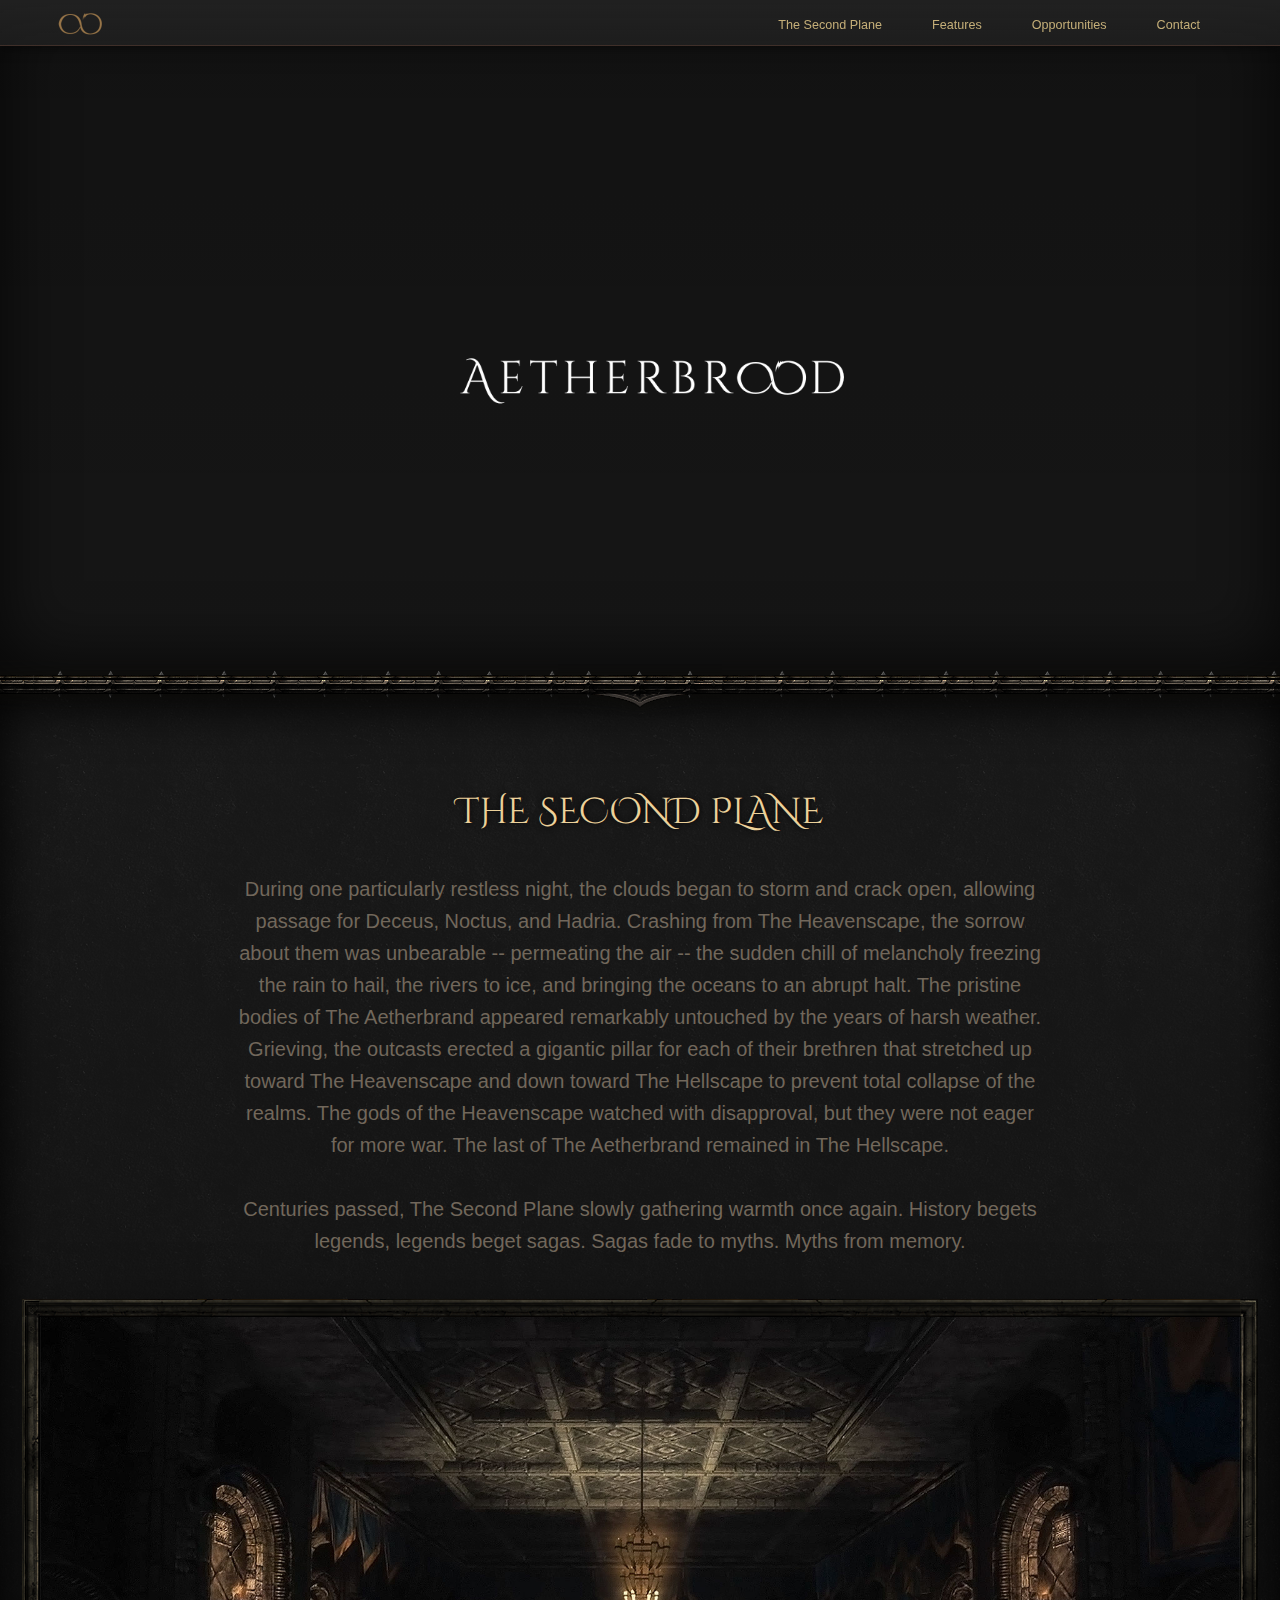
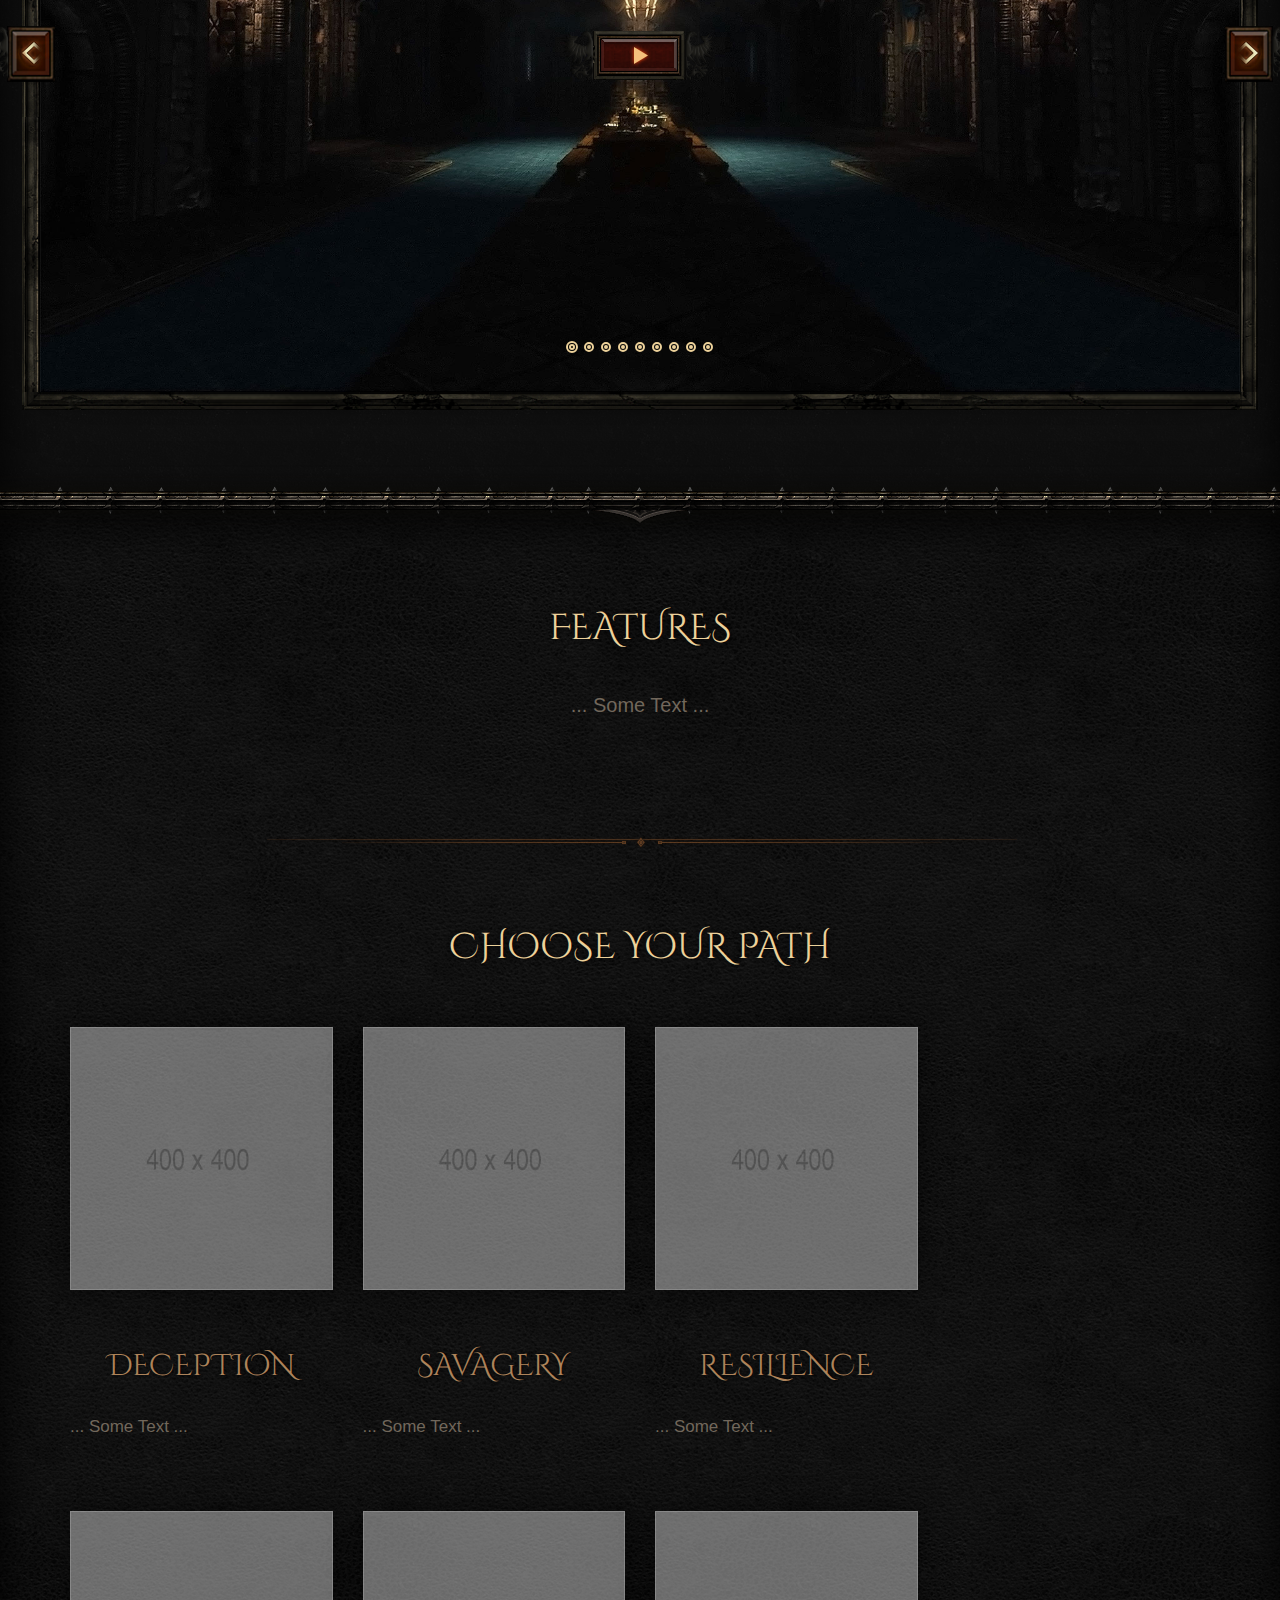
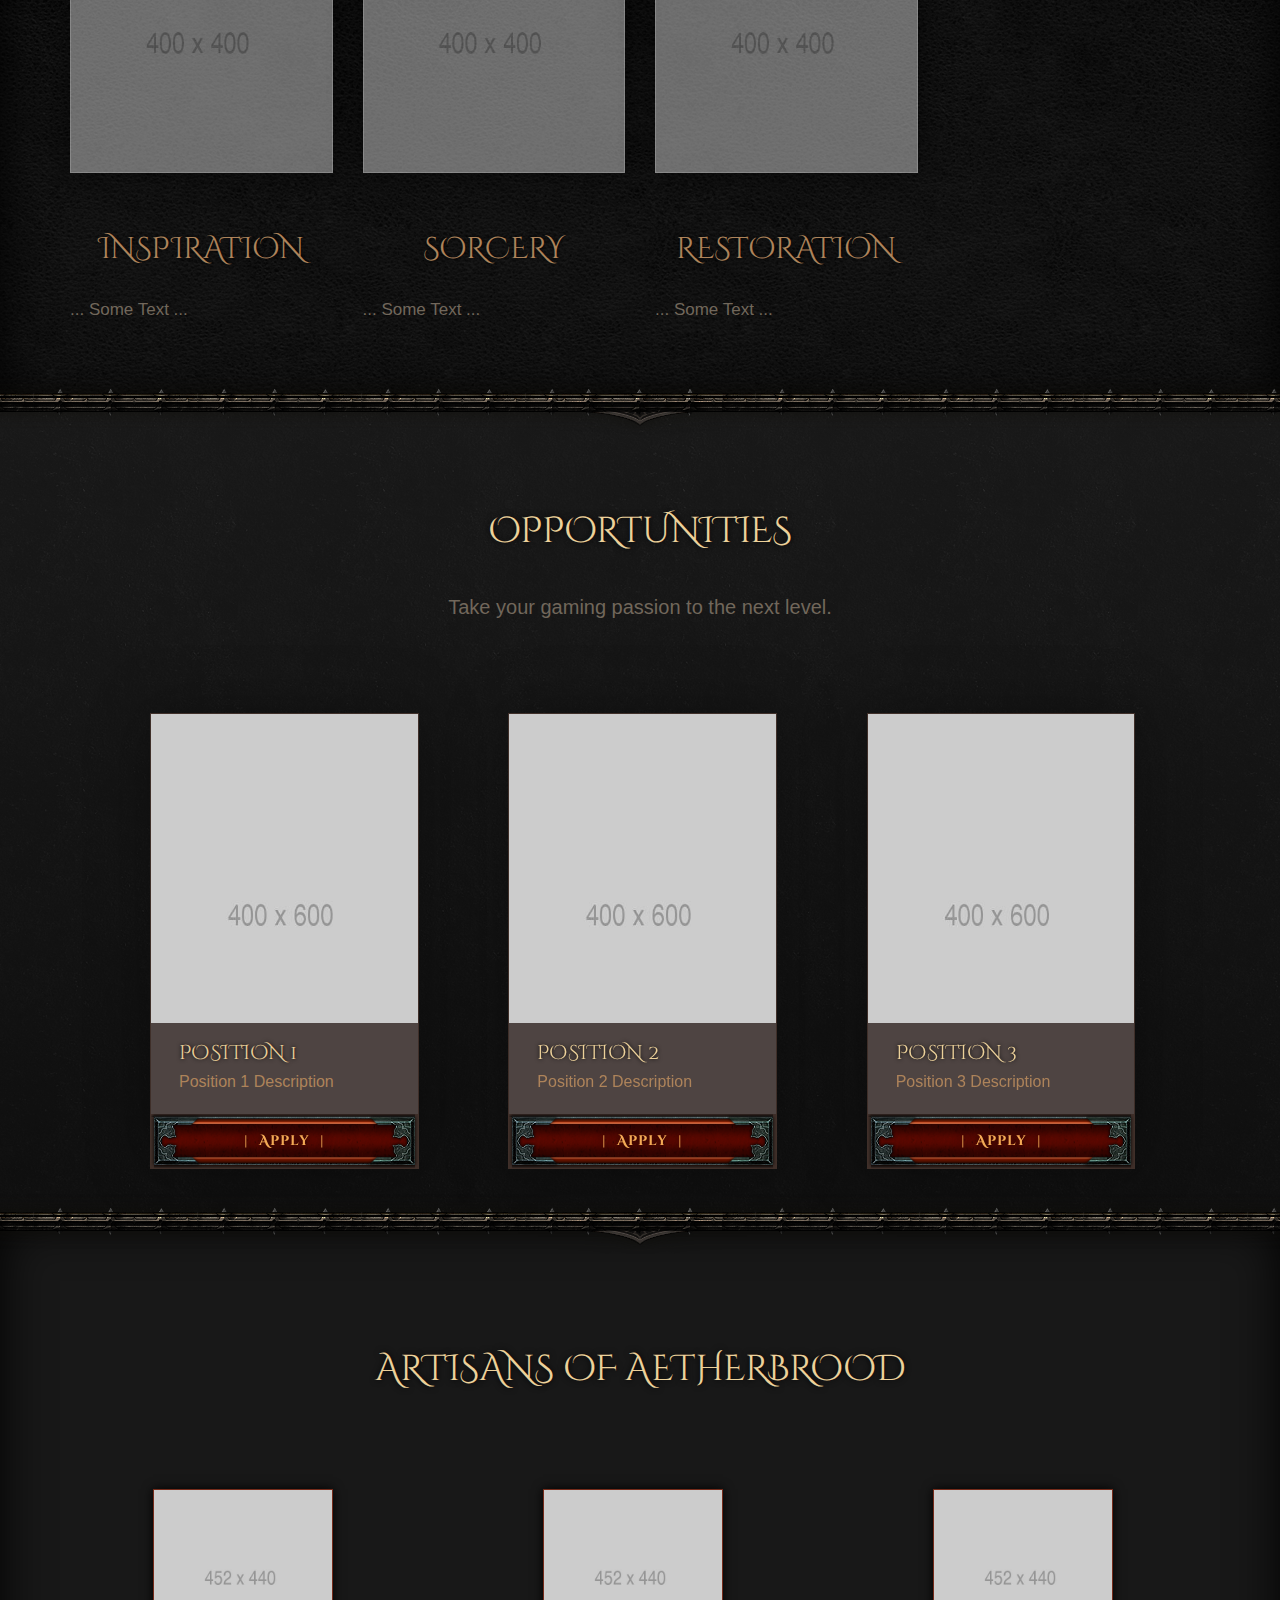
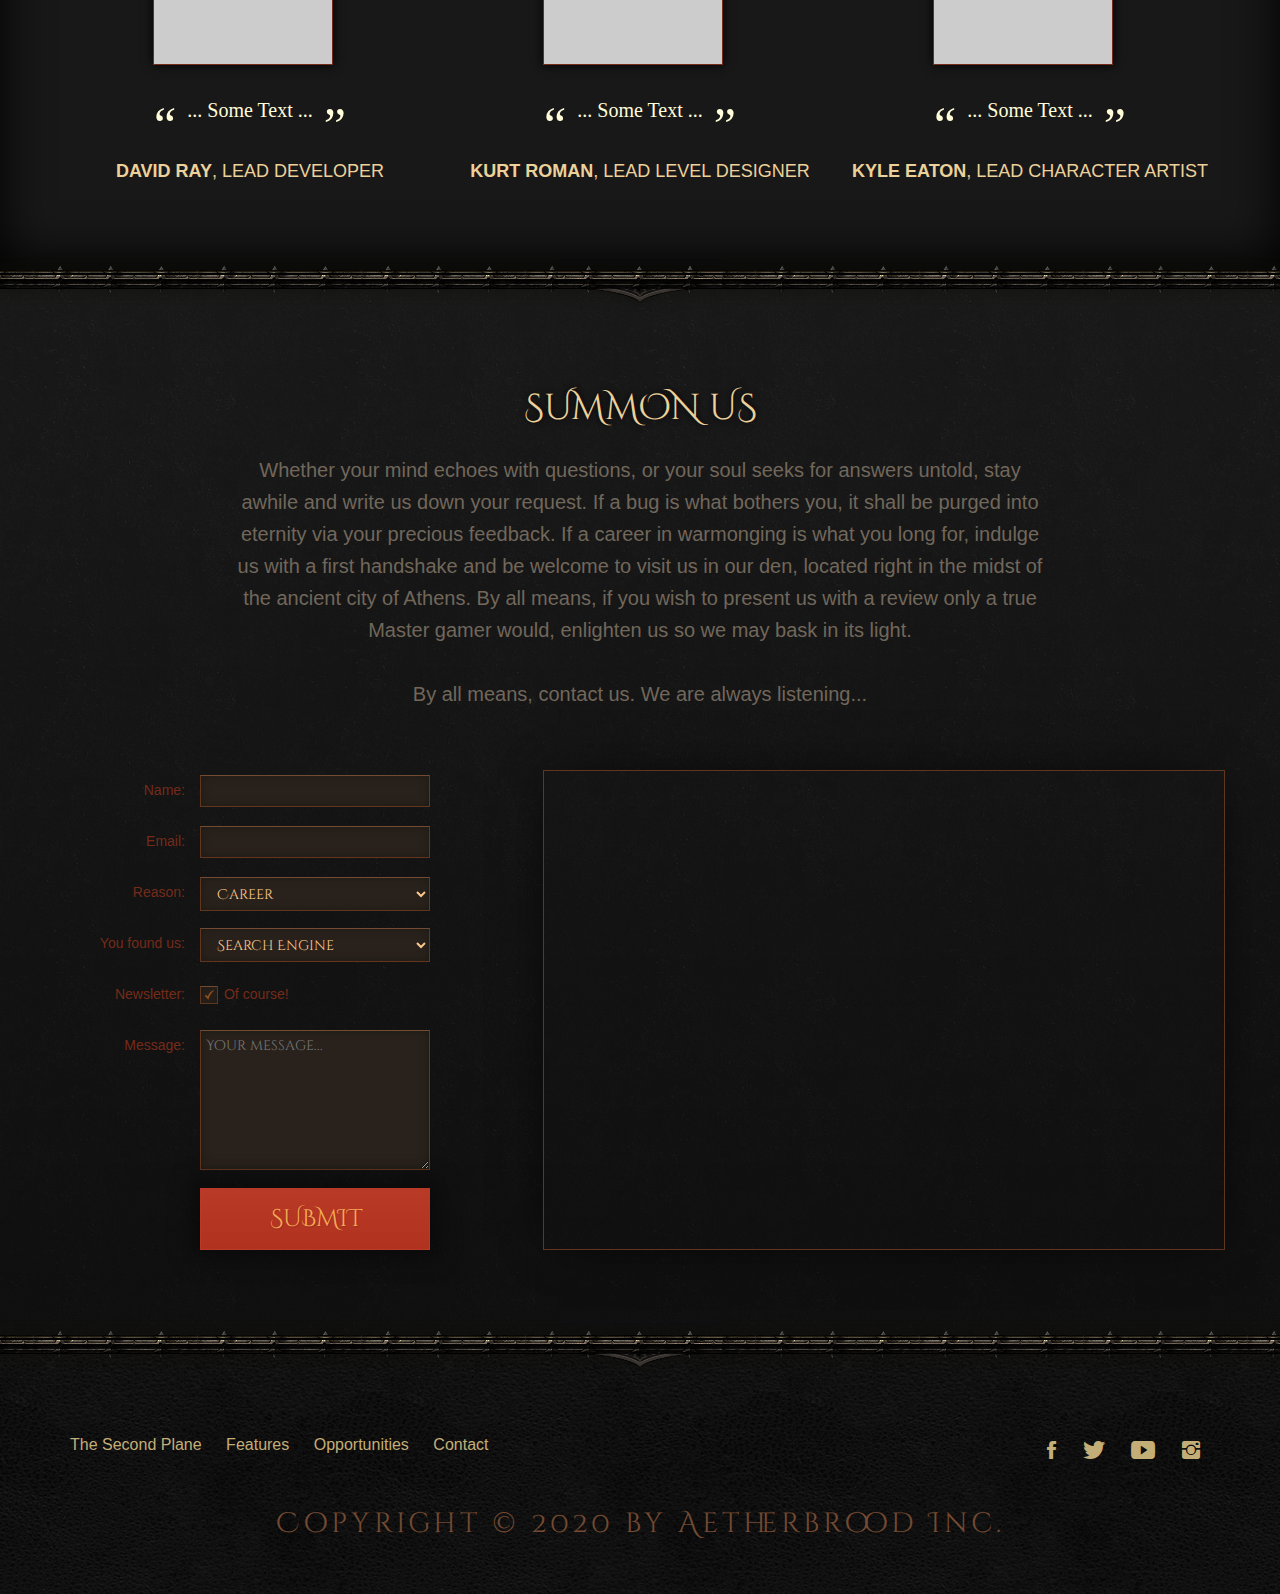
==== commit b3fa65ba: "Logo, More Formatting" ====
--- a/index.html
+++ b/index.html
@@ -117,55 +117,55 @@
                             <div class="carousel-inner" role="listbox">
                                 <div class="item active">
                                     <div class="youtube-player" data-id="n6EmbpX1H94">
-                                        <img src="img/video-thumbnail.jpg" alt="Dragonic Game Video Gameplay Graphics Showcase">
-                                    </div>
-                                </div>
-                                <div class="item">
-                                    <img src="img/gallery-dragonic-game-screenshot-1.jpg" alt="Dragonic Game Gameplay Screenshot Dragons Mountains">
-                                    <div class="carousel-caption">
-                                        The Dragon's voice boomed throughout the kingdom...
-                                    </div>
-                                </div>
-                                <div class="item">
-                                    <img src="img/gallery-dragonic-game-screenshot-2.jpg" alt="Dragonic Game Gameplay Screenshot Female Character Chaos Hero Sorceress">
-                                    <div class="carousel-caption">
-                                        She would give them a piece of their own personal hell...
-                                    </div>
-                                </div>
-                                <div class="item">
-                                    <img src="img/gallery-dragonic-game-screenshot-3.jpg" alt="Dragonic Game Gameplay Screenshot Lava Mountain Dungeon">
-                                    <div class="carousel-caption">
-                                        The Enlightened's charred husk remained atop the castle's walls...
-                                    </div>
-                                </div>
-                                <div class="item">
-                                    <img src="img/gallery-dragonic-game-screenshot-4.jpg" alt="Dragonic Game Gameplay Screenshot Dungeon Portal">
-                                    <div class="carousel-caption">
-                                        Void claimed all in the Halls of Reflection...
-                                    </div>
-                                </div>
-                                <div class="item">
-                                    <img src="img/gallery-dragonic-game-screenshot-5.jpg" alt="Dragonic Game Gameplay Screenshot Male Character Chaos Hero Paladin">
-                                    <div class="carousel-caption">
-                                        Theregar deflected another attack, towering atop the crambled stairs...
-                                    </div>
-                                </div>
-                                <div class="item">
-                                    <img src="img/gallery-dragonic-game-screenshot-6.jpg" alt="Dragonic Game Gameplay Screenshot Dungeon Portal">
-                                    <div class="carousel-caption">
-                                        The soul fragments met, imprisoning life in the midst of the Void...
-                                    </div>
-                                </div>
-                                <div class="item">
-                                    <img src="img/gallery-dragonic-game-screenshot-7.jpg" alt="Dragonic Game Gameplay Screenshot Dungeon Gothic">
-                                    <div class="carousel-caption">
-                                        Only moments remain before the Halls of Reflection burst into light...
-                                    </div>
-                                </div>
-                                <div class="item">
-                                    <img src="img/gallery-dragonic-game-screenshot-8.jpg" alt="Dragonic Game Gameplay Screenshot Dark Sunset Forest">
-                                    <div class="carousel-caption">
-                                        In the shadows of the murky forest, they must pursue their foe...
+                                        <img src="img/video-thumbnail.jpg" alt="">
+                                    </div>
+                                </div>
+                                <div class="item">
+                                    <img src="img/gallery-dragonic-game-screenshot-1.jpg" alt="">
+                                    <div class="carousel-caption">
+                                        ... Some Text ...
+                                    </div>
+                                </div>
+                                <div class="item">
+                                    <img src="img/gallery-dragonic-game-screenshot-2.jpg" alt="">
+                                    <div class="carousel-caption">
+                                        ... Some Text ...
+                                    </div>
+                                </div>
+                                <div class="item">
+                                    <img src="img/gallery-dragonic-game-screenshot-3.jpg" alt="">
+                                    <div class="carousel-caption">
+                                        ... Some Text ...
+                                    </div>
+                                </div>
+                                <div class="item">
+                                    <img src="img/gallery-dragonic-game-screenshot-4.jpg" alt="">
+                                    <div class="carousel-caption">
+                                        ... Some Text ...
+                                    </div>
+                                </div>
+                                <div class="item">
+                                    <img src="img/gallery-dragonic-game-screenshot-5.jpg" alt="">
+                                    <div class="carousel-caption">
+                                        ... Some Text ...
+                                    </div>
+                                </div>
+                                <div class="item">
+                                    <img src="img/gallery-dragonic-game-screenshot-6.jpg" alt="">
+                                    <div class="carousel-caption">
+                                        ... Some Text ...
+                                    </div>
+                                </div>
+                                <div class="item">
+                                    <img src="img/gallery-dragonic-game-screenshot-7.jpg" alt="">
+                                    <div class="carousel-caption">
+                                        ... Some Text ...
+                                    </div>
+                                </div>
+                                <div class="item">
+                                    <img src="img/gallery-dragonic-game-screenshot-8.jpg" alt="">
+                                    <div class="carousel-caption">
+                                        ... Some Text ...
                                     </div>
                                 </div>
                             </div>
@@ -231,6 +231,8 @@
                                     ... Some Text ...
                                 </p>
                             </article>
+                        </div>
+                        <div class="row">
                             <article class="col-sm-6 col-md-3 box story-item thumbnail-100" data-toggle="modal" data-target="#shop-modal">
                                 <img class="story-img" src="img/character-2.jpg" alt="Path of Inspiration" data-Strength="4" data-Dexterity="7" data-Agility="7" data-Willpower="9" data-Intelligence="8">
                                 <span id="item-name-caption" class="item-name-caption hidden-xs">
@@ -549,7 +551,7 @@
                         </div>
                     </div>
                     <div class="row">
-                        <p class="copyright">Copyright &copy; 2017 by Dragonic Inc.</p>
+                        <p class="copyright">Copyright &copy; 2020 by Aetherbrood Inc.</p>
                     </div>
                 </footer>
             </div>
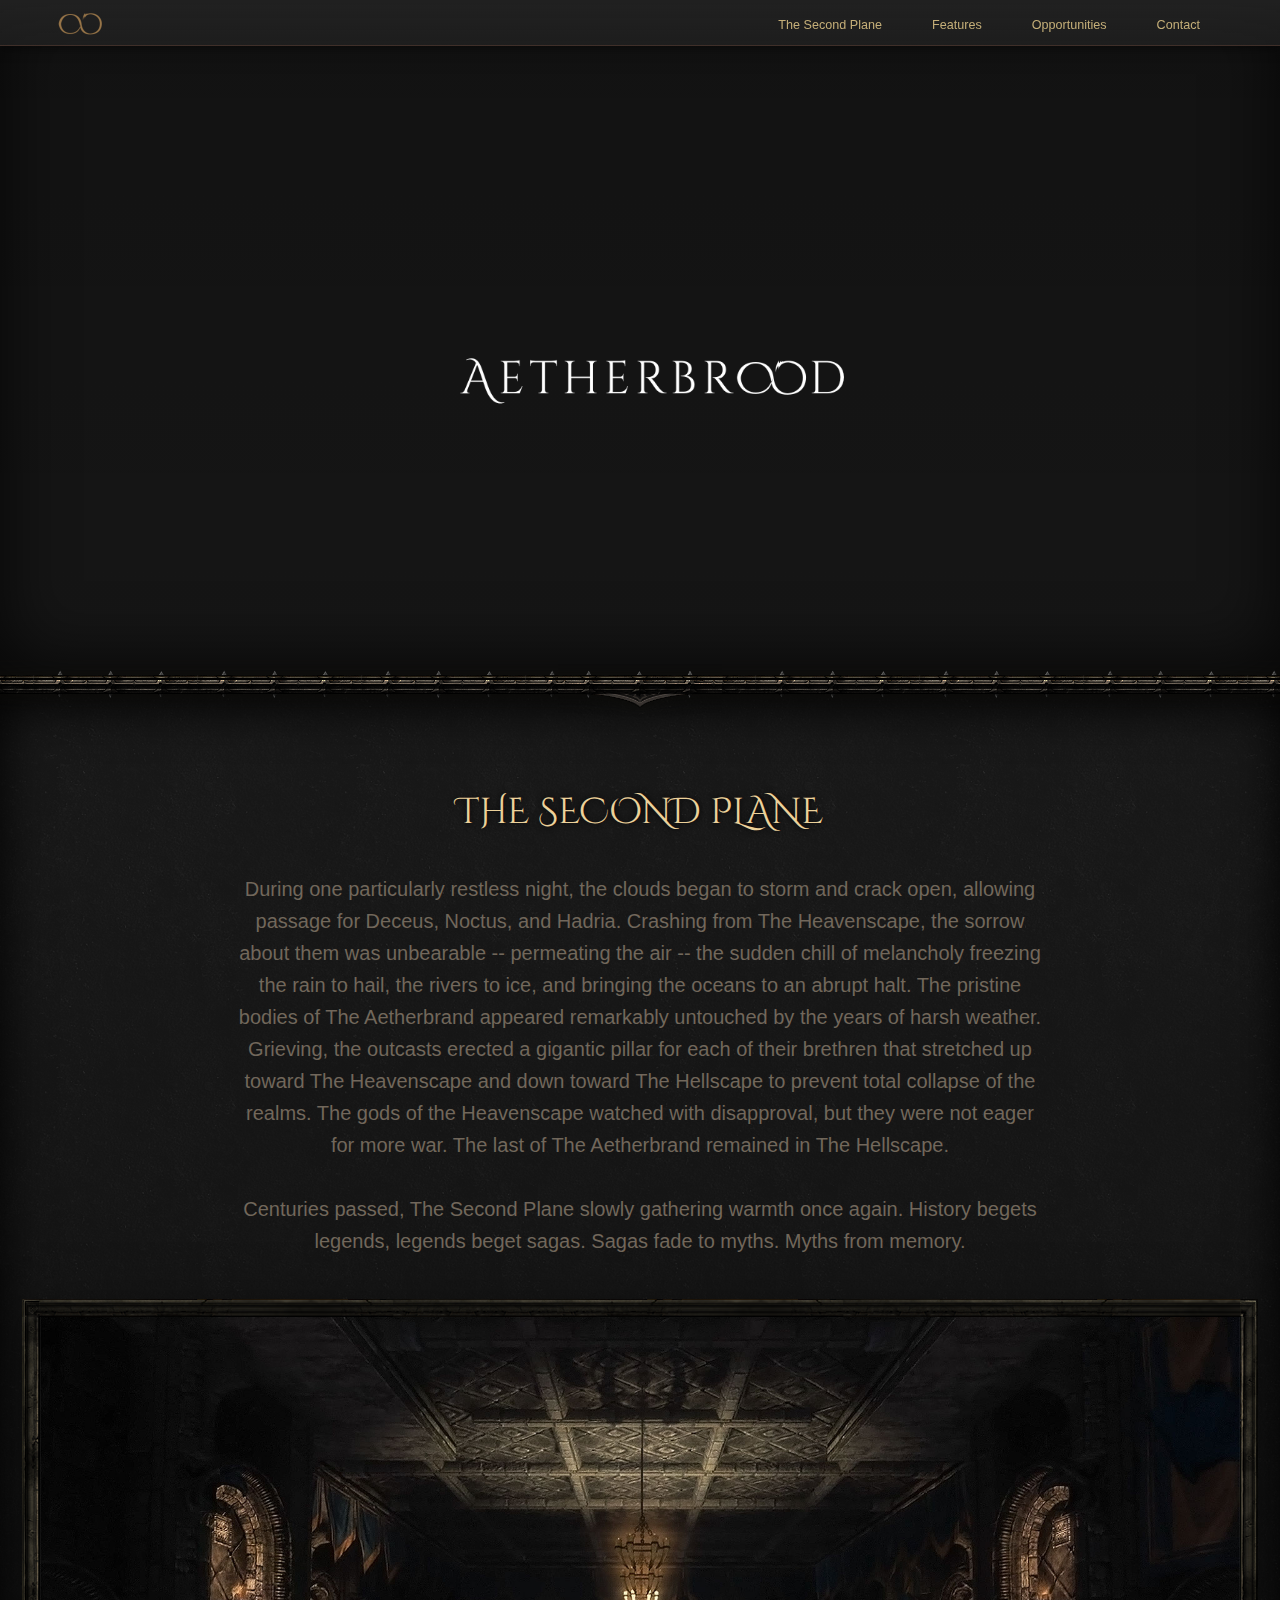
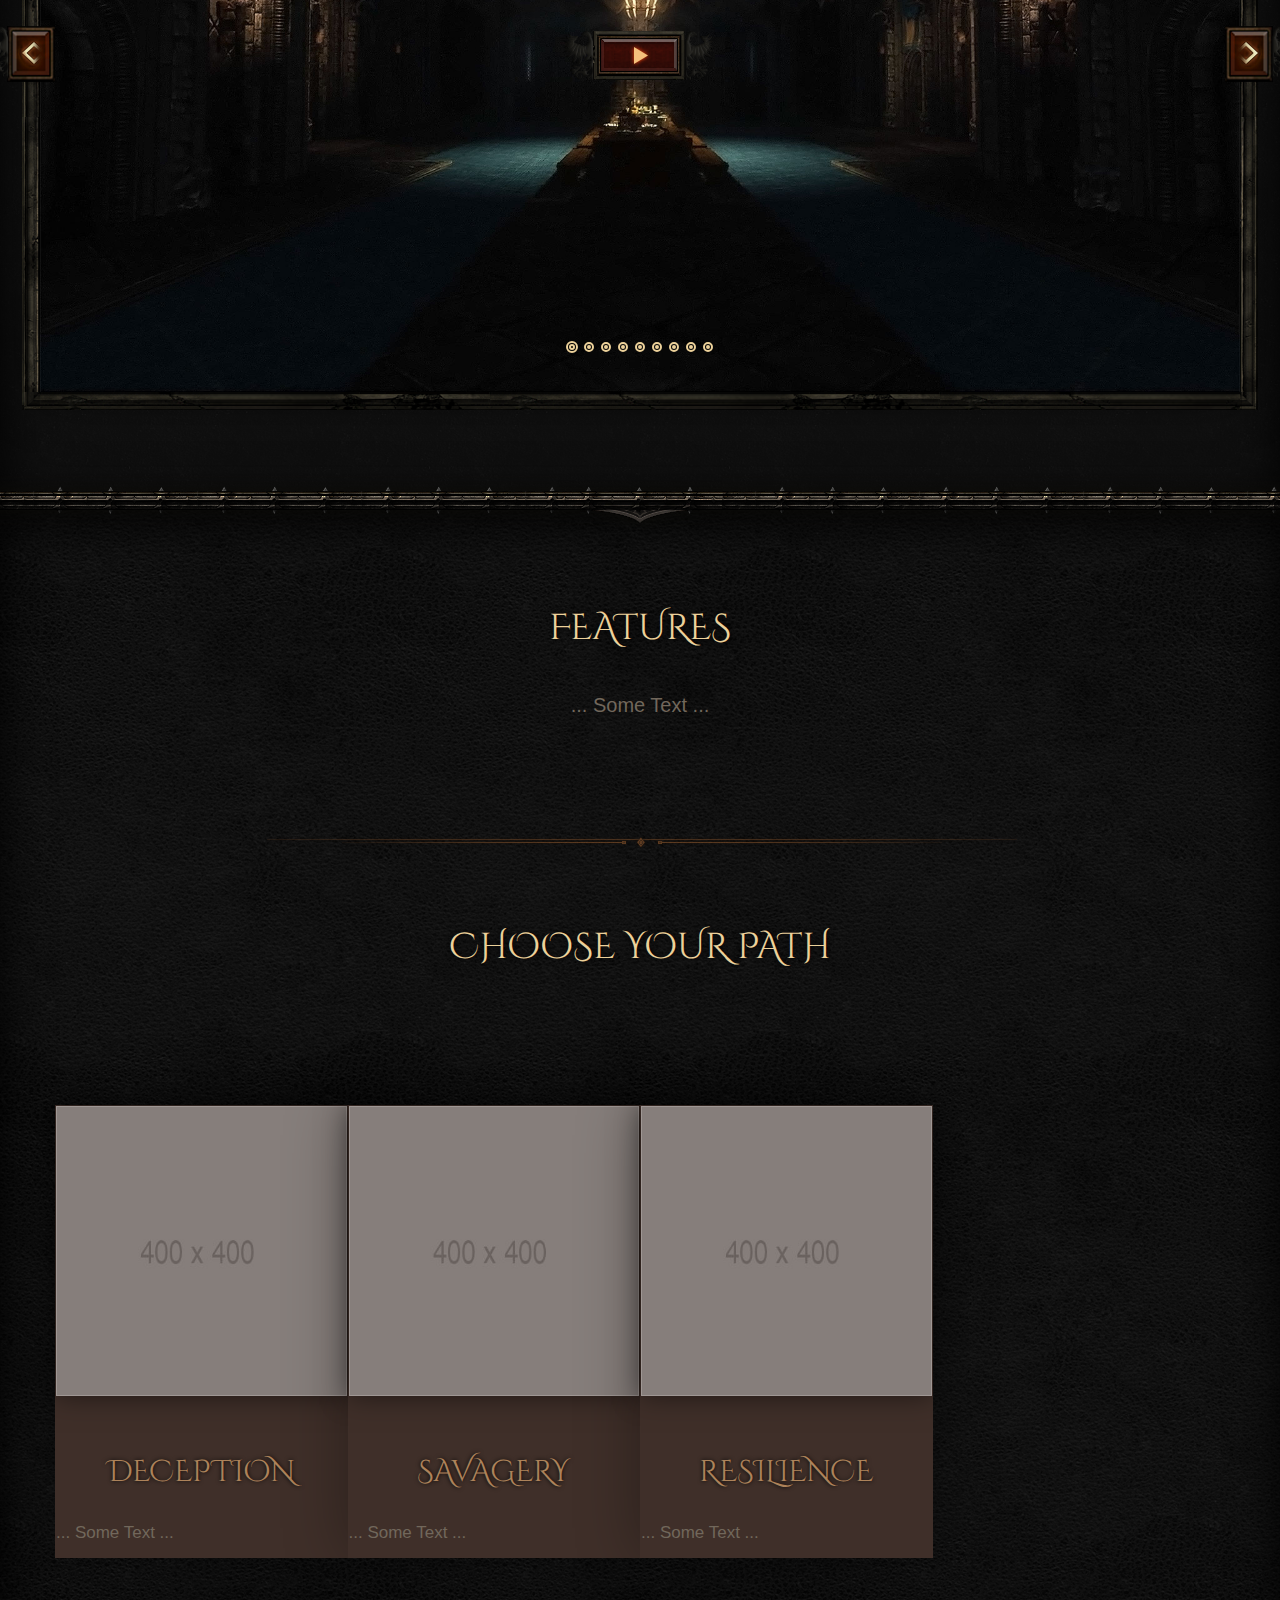
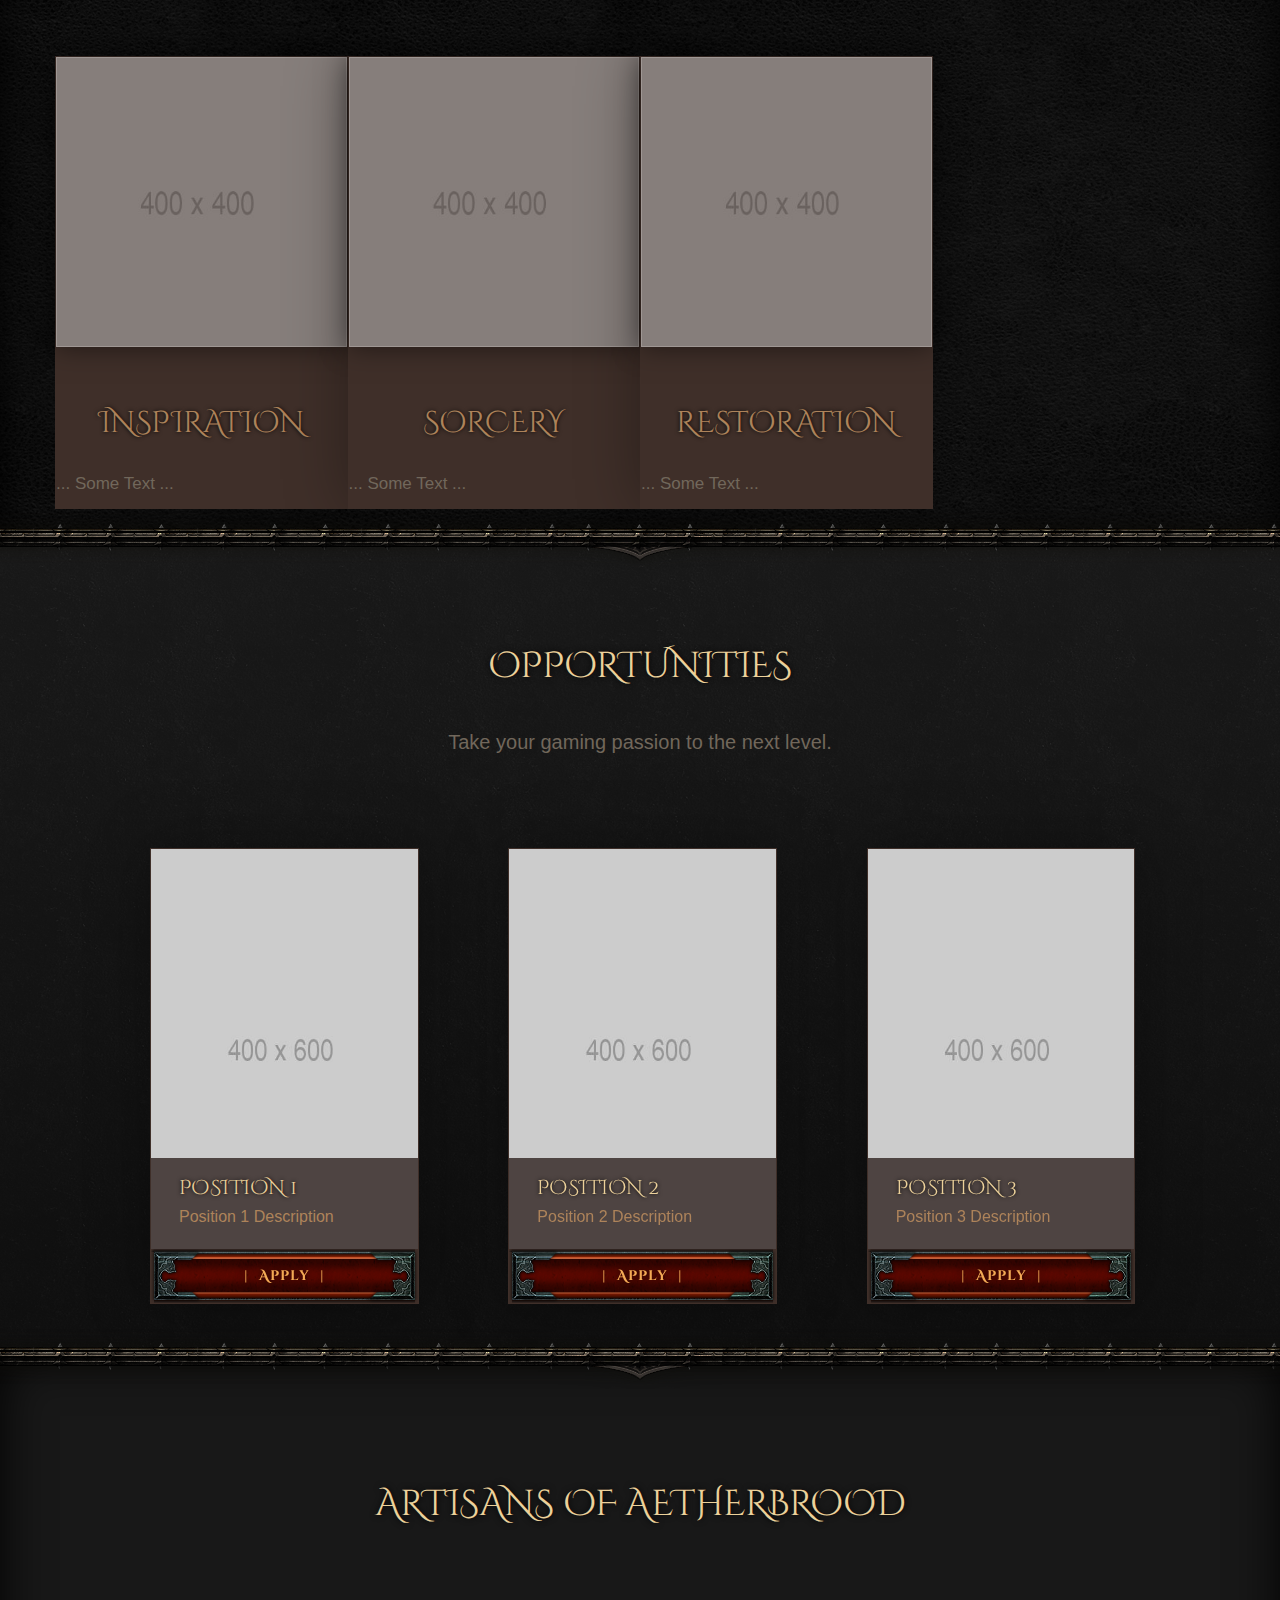
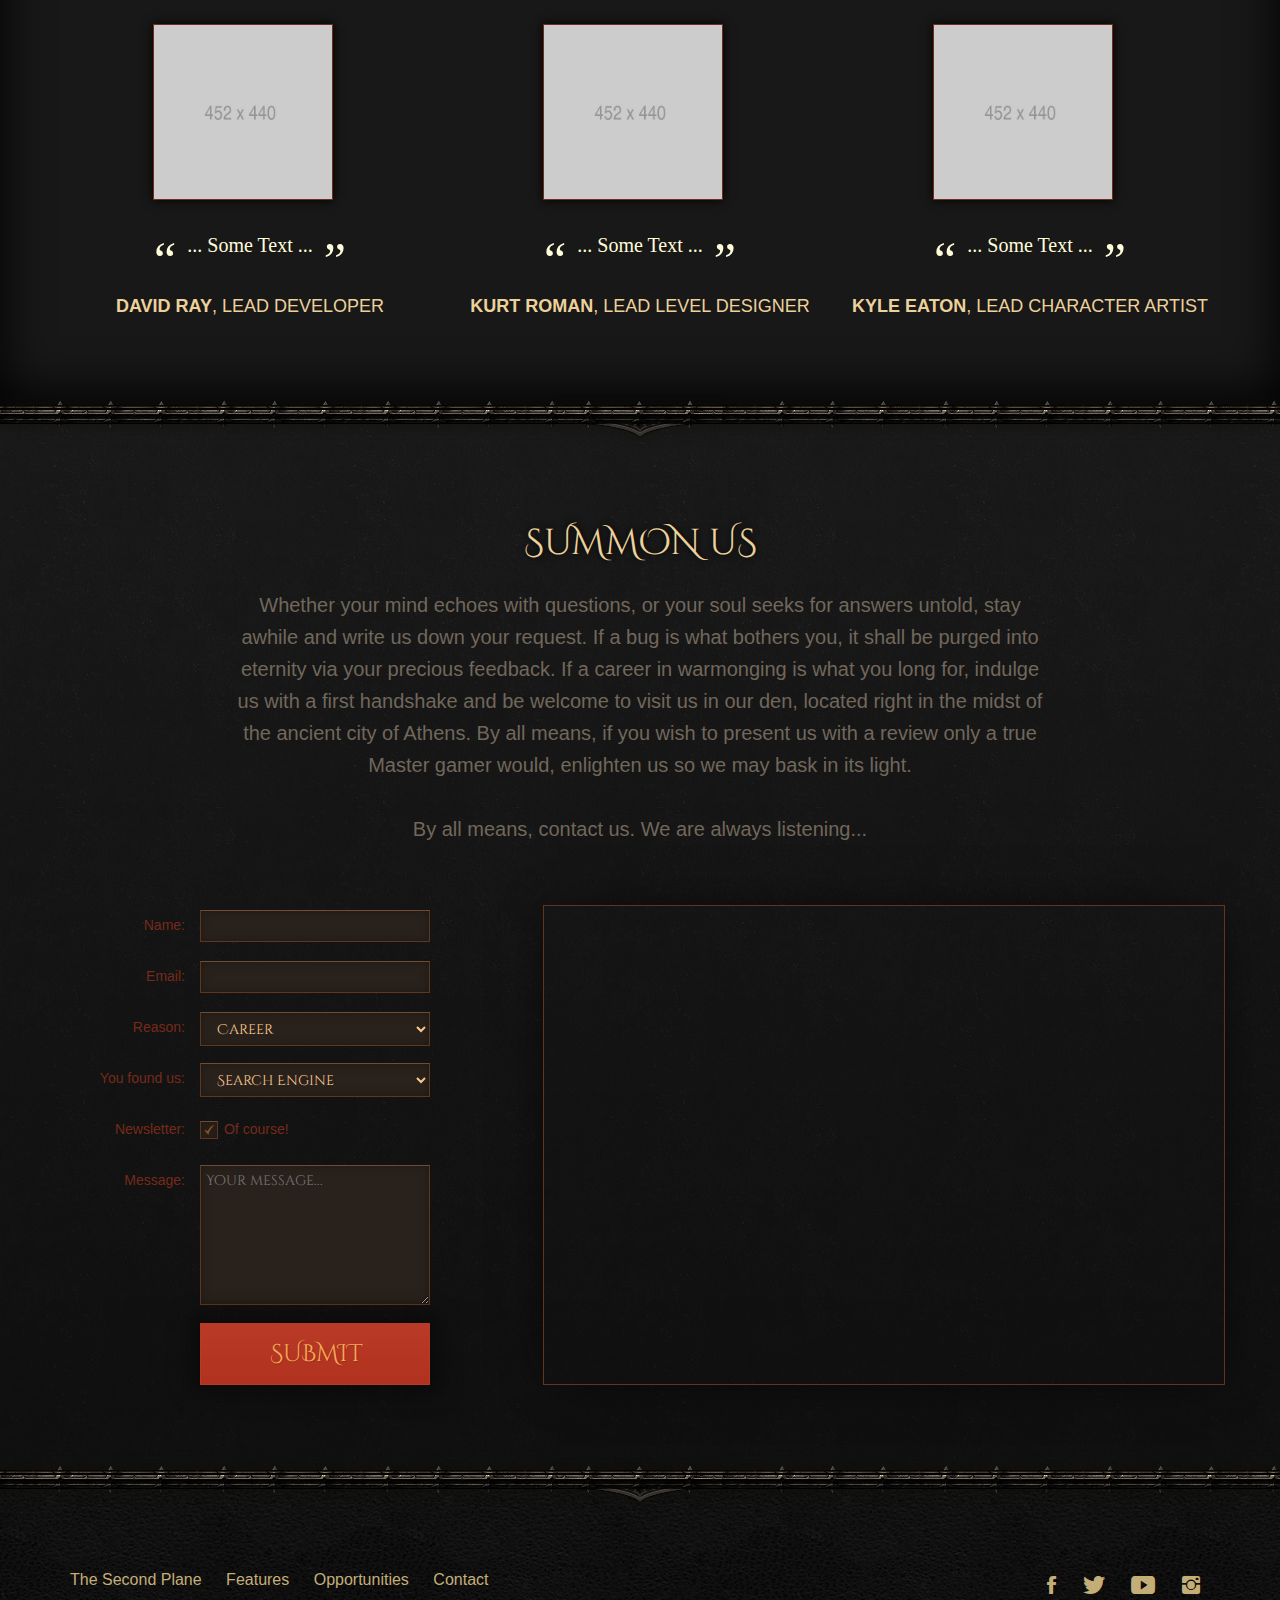
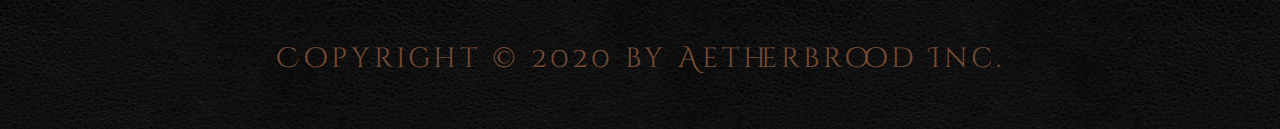
==== commit 274a55fa: "Update index.html" ====
--- a/index.html
+++ b/index.html
@@ -199,9 +199,9 @@
                         <div class="row items-container bottom-wrapper">
                             <p>&nbsp;<br>&nbsp;</p>
                         </div>
-                        <div class="row">
+                        <div class="row items-container">
                             <h2>Choose your Path</h2>
-                            <article id="story-item" class="col-sm-6 col-md-3 box story-item thumbnail-100" data-toggle="modal" data-target="#shop-modal">
+                            <article id="gallery-item" class="col-sm-6 col-md-3 box gallery-item thumbnail-100" data-toggle="modal" data-target="#shop-modal">
                                 <img class="story-img" src="img/character-1.jpg" alt="Path of Deception" data-Strength="9" data-Dexterity="7" data-Agility="7" data-Willpower="8" data-Intelligence="4">
                                 <span id="item-name-caption" class="item-name-caption hidden-xs">
                                 Deception
@@ -211,7 +211,7 @@
                                     ... Some Text ...
                                 </p>
                             </article>
-                            <article id="story-item" class="col-sm-6 col-md-3 box story-item thumbnail-100" data-toggle="modal" data-target="#shop-modal">
+                            <article id="gallery-item" class="col-sm-6 col-md-3 box gallery-item thumbnail-100" data-toggle="modal" data-target="#shop-modal">
                                 <img class="story-img" src="img/character-1.jpg" alt="Path of Savagery" data-Strength="9" data-Dexterity="7" data-Agility="7" data-Willpower="8" data-Intelligence="4">
                                 <span id="item-name-caption" class="item-name-caption hidden-xs">
                                 Savagery
@@ -221,7 +221,7 @@
                                     ... Some Text ...
                                 </p>
                             </article>
-                            <article id="story-item" class="col-sm-6 col-md-3 box story-item thumbnail-100" data-toggle="modal" data-target="#shop-modal">
+                            <article id="gallery-item" class="col-sm-6 col-md-3 box gallery-item thumbnail-100" data-toggle="modal" data-target="#shop-modal">
                                 <img class="story-img" src="img/character-1.jpg" alt="Path of Resilience" data-Strength="9" data-Dexterity="7" data-Agility="7" data-Willpower="8" data-Intelligence="4">
                                 <span id="item-name-caption" class="item-name-caption hidden-xs">
                                 Resilience
@@ -232,8 +232,8 @@
                                 </p>
                             </article>
                         </div>
-                        <div class="row">
-                            <article class="col-sm-6 col-md-3 box story-item thumbnail-100" data-toggle="modal" data-target="#shop-modal">
+                        <div class="row items-container">
+                            <article class="col-sm-6 col-md-3 box gallery-item thumbnail-100" data-toggle="modal" data-target="#shop-modal">
                                 <img class="story-img" src="img/character-2.jpg" alt="Path of Inspiration" data-Strength="4" data-Dexterity="7" data-Agility="7" data-Willpower="9" data-Intelligence="8">
                                 <span id="item-name-caption" class="item-name-caption hidden-xs">
                                 Inspiration
@@ -244,7 +244,7 @@
                                 </p>
                             </article>
                             <div class="clearfix visible-sm-block"></div>
-                            <article class="col-sm-6 col-md-3 box story-item thumbnail-100" data-toggle="modal" data-target="#shop-modal">
+                            <article class="col-sm-6 col-md-3 box gallery-item thumbnail-100" data-toggle="modal" data-target="#shop-modal">
                                 <img class="story-img" src="img/character-3.jpg" alt="Path of Sorcery" data-Strength="7" data-Dexterity="9" data-Agility="9" data-Willpower="4" data-Intelligence="6">
                                 <span id="item-name-caption" class="item-name-caption hidden-xs">
                                 Sorcery
@@ -254,7 +254,7 @@
                                     ... Some Text ...
                                 </p>
                             </article>
-                            <article class="col-sm-6 col-md-3 box story-item thumbnail-100" data-toggle="modal" data-target="#shop-modal">
+                            <article class="col-sm-6 col-md-3 box gallery-item thumbnail-100" data-toggle="modal" data-target="#shop-modal">
                                 <img class="story-img" src="img/character-4.jpg" alt="Path of Restoration" data-strength="5" data-dexterity="6" data-agility="6" data-willpower="9" data-intelligence="9">
                                 <span id="item-name-caption" class="item-name-caption hidden-xs">
                                 Restoration
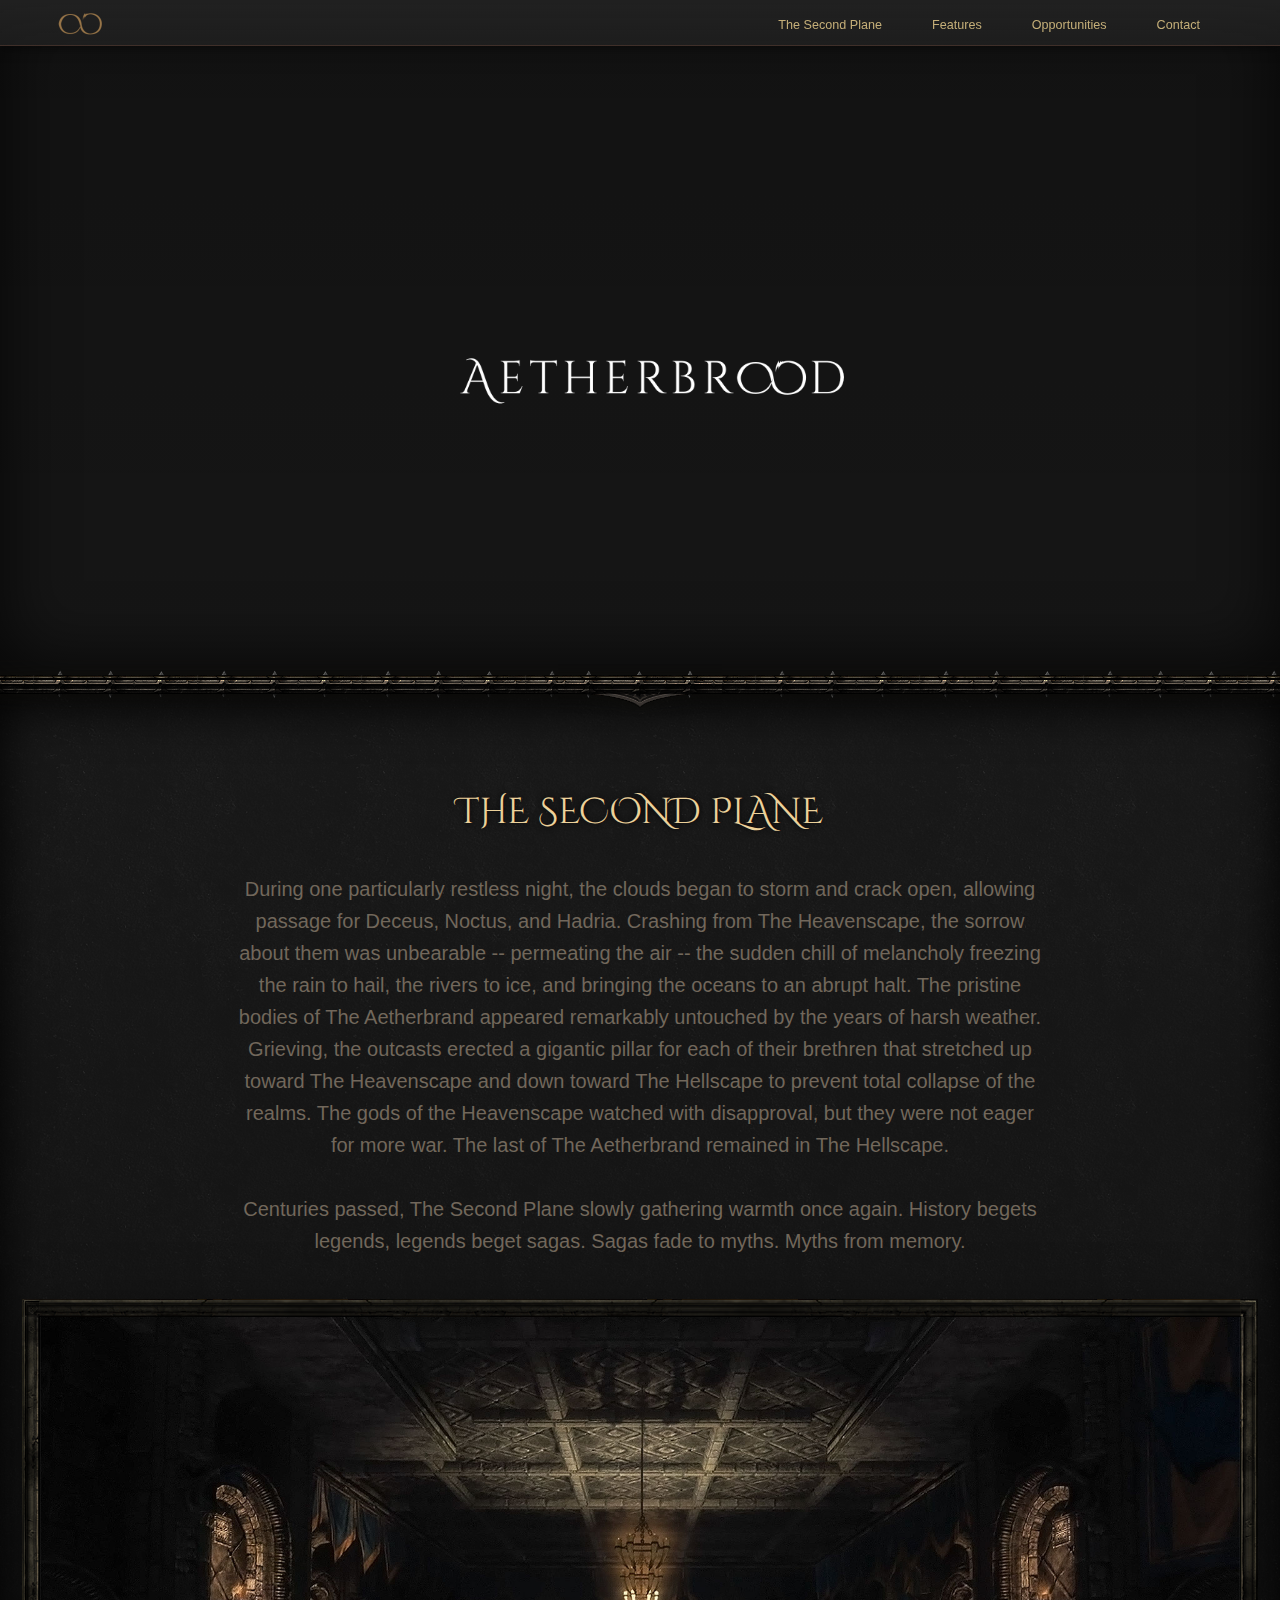
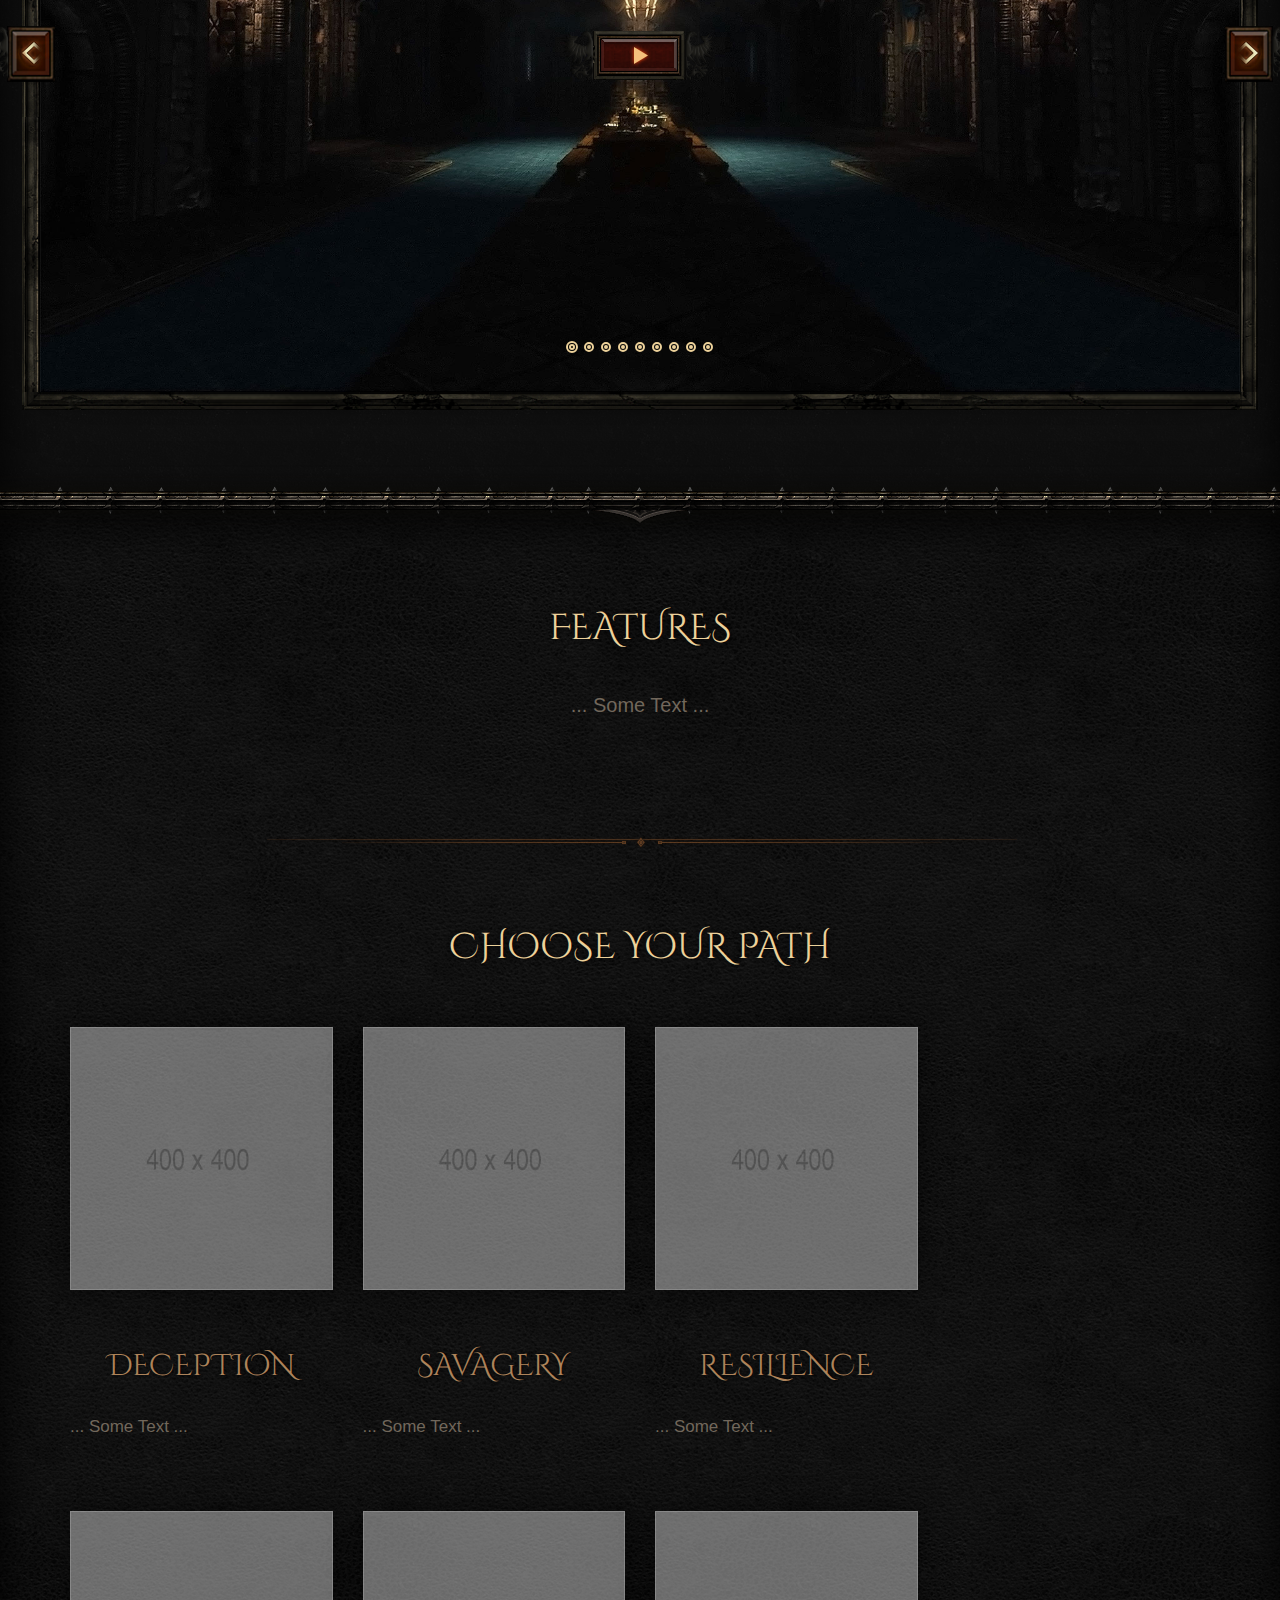
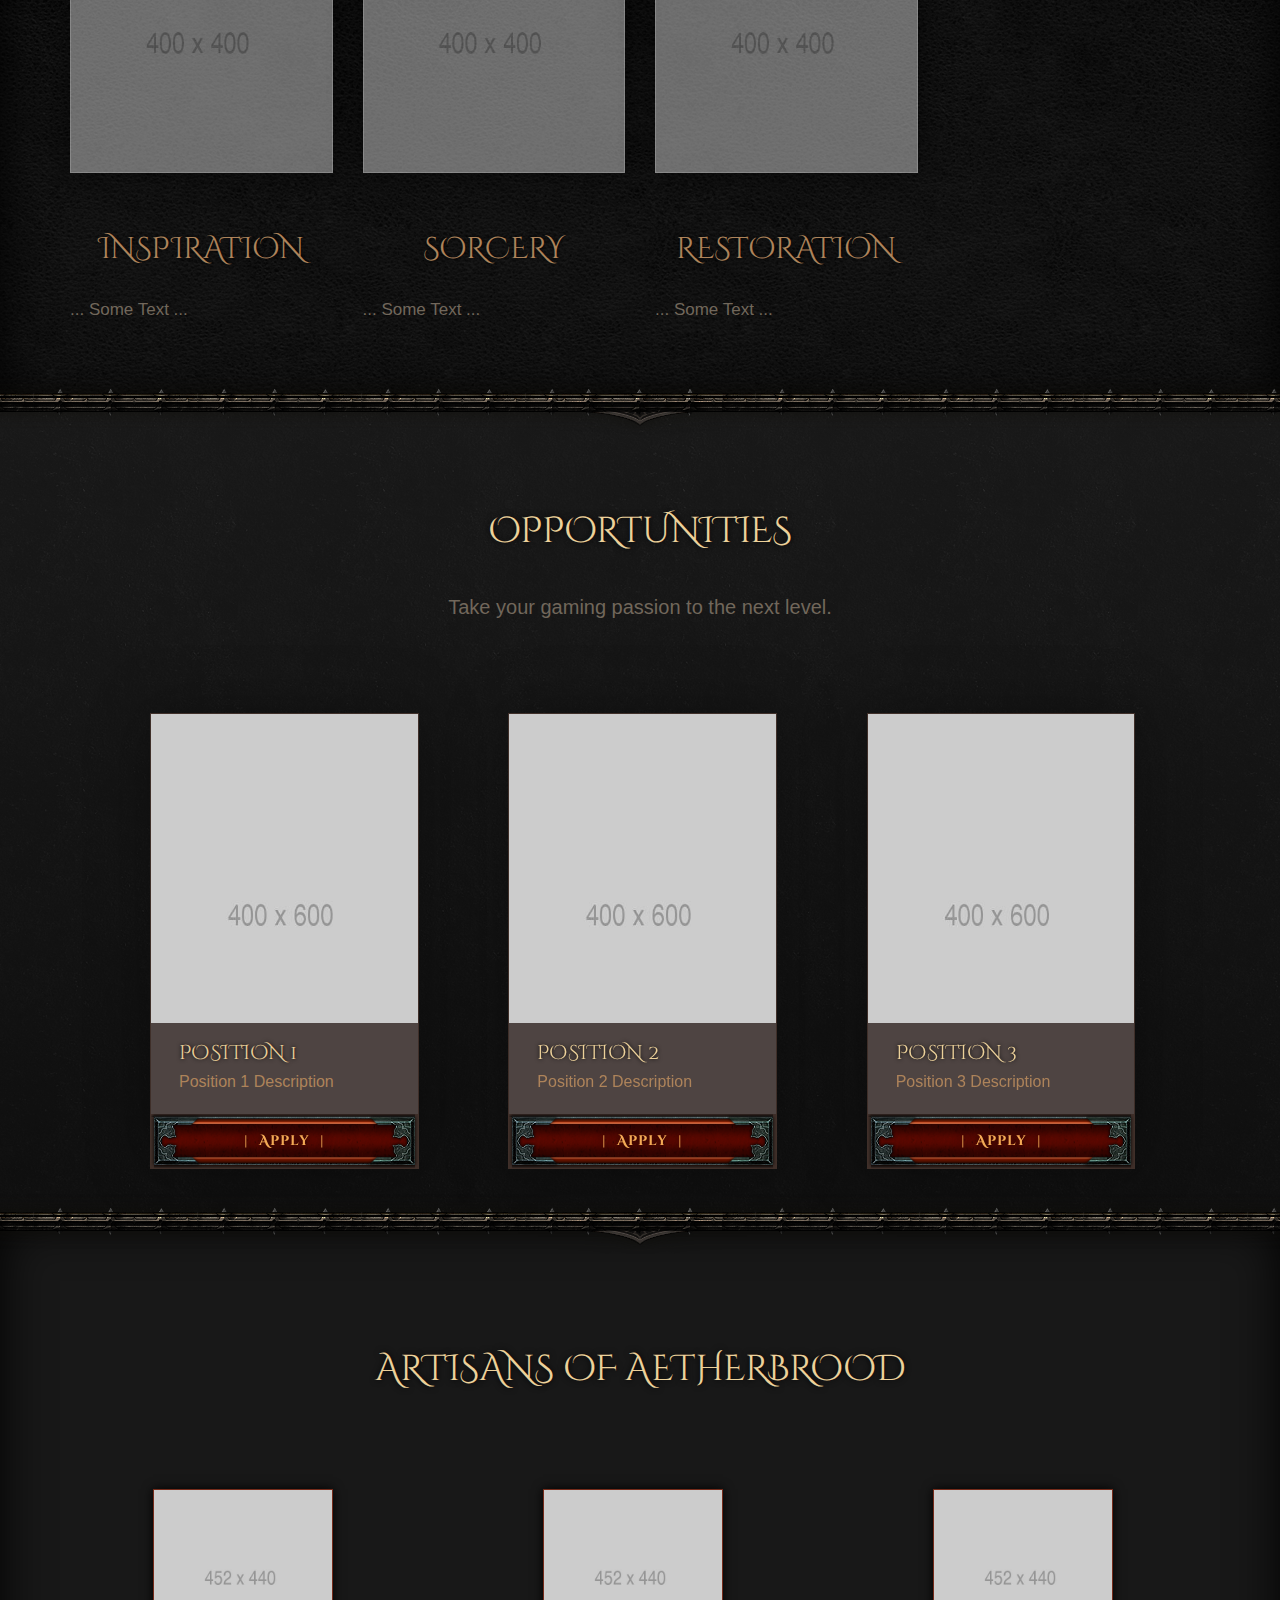
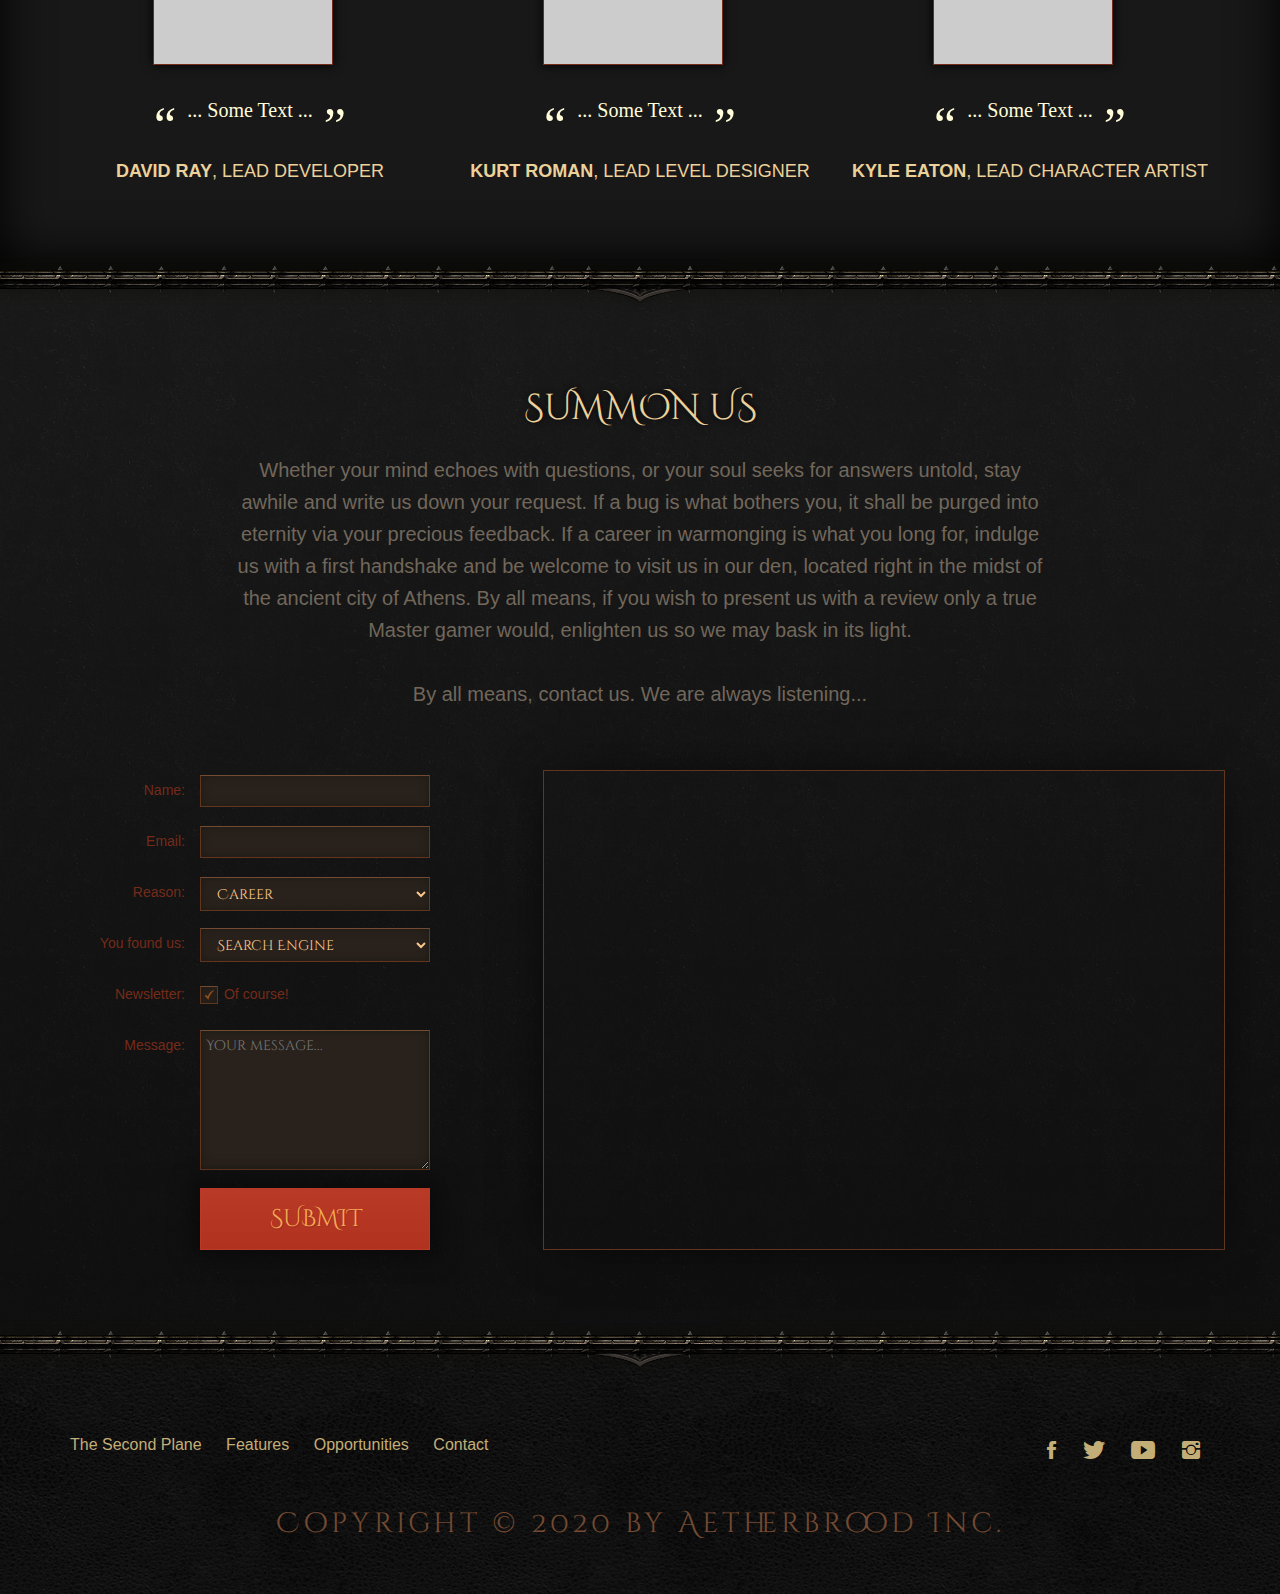
==== commit bbdaa615: "Update index.html" ====
--- a/index.html
+++ b/index.html
@@ -201,7 +201,7 @@
                         </div>
                         <div class="row items-container">
                             <h2>Choose your Path</h2>
-                            <article id="gallery-item" class="col-sm-6 col-md-3 box gallery-item thumbnail-100" data-toggle="modal" data-target="#shop-modal">
+                            <article id="story-item" class="col-sm-6 col-md-3 box story-item thumbnail-100" data-toggle="modal" data-target="#shop-modal">
                                 <img class="story-img" src="img/character-1.jpg" alt="Path of Deception" data-Strength="9" data-Dexterity="7" data-Agility="7" data-Willpower="8" data-Intelligence="4">
                                 <span id="item-name-caption" class="item-name-caption hidden-xs">
                                 Deception
@@ -211,7 +211,7 @@
                                     ... Some Text ...
                                 </p>
                             </article>
-                            <article id="gallery-item" class="col-sm-6 col-md-3 box gallery-item thumbnail-100" data-toggle="modal" data-target="#shop-modal">
+                            <article id="story-item" class="col-sm-6 col-md-3 box story-item thumbnail-100" data-toggle="modal" data-target="#shop-modal">
                                 <img class="story-img" src="img/character-1.jpg" alt="Path of Savagery" data-Strength="9" data-Dexterity="7" data-Agility="7" data-Willpower="8" data-Intelligence="4">
                                 <span id="item-name-caption" class="item-name-caption hidden-xs">
                                 Savagery
@@ -221,7 +221,7 @@
                                     ... Some Text ...
                                 </p>
                             </article>
-                            <article id="gallery-item" class="col-sm-6 col-md-3 box gallery-item thumbnail-100" data-toggle="modal" data-target="#shop-modal">
+                            <article id="story-item" class="col-sm-6 col-md-3 box story-item thumbnail-100" data-toggle="modal" data-target="#shop-modal">
                                 <img class="story-img" src="img/character-1.jpg" alt="Path of Resilience" data-Strength="9" data-Dexterity="7" data-Agility="7" data-Willpower="8" data-Intelligence="4">
                                 <span id="item-name-caption" class="item-name-caption hidden-xs">
                                 Resilience
@@ -233,7 +233,7 @@
                             </article>
                         </div>
                         <div class="row items-container">
-                            <article class="col-sm-6 col-md-3 box gallery-item thumbnail-100" data-toggle="modal" data-target="#shop-modal">
+                            <article class="col-sm-6 col-md-3 box story-item thumbnail-100" data-toggle="modal" data-target="#shop-modal">
                                 <img class="story-img" src="img/character-2.jpg" alt="Path of Inspiration" data-Strength="4" data-Dexterity="7" data-Agility="7" data-Willpower="9" data-Intelligence="8">
                                 <span id="item-name-caption" class="item-name-caption hidden-xs">
                                 Inspiration
@@ -244,7 +244,7 @@
                                 </p>
                             </article>
                             <div class="clearfix visible-sm-block"></div>
-                            <article class="col-sm-6 col-md-3 box gallery-item thumbnail-100" data-toggle="modal" data-target="#shop-modal">
+                            <article class="col-sm-6 col-md-3 box story-item thumbnail-100" data-toggle="modal" data-target="#shop-modal">
                                 <img class="story-img" src="img/character-3.jpg" alt="Path of Sorcery" data-Strength="7" data-Dexterity="9" data-Agility="9" data-Willpower="4" data-Intelligence="6">
                                 <span id="item-name-caption" class="item-name-caption hidden-xs">
                                 Sorcery
@@ -254,7 +254,7 @@
                                     ... Some Text ...
                                 </p>
                             </article>
-                            <article class="col-sm-6 col-md-3 box gallery-item thumbnail-100" data-toggle="modal" data-target="#shop-modal">
+                            <article class="col-sm-6 col-md-3 box story-item thumbnail-100" data-toggle="modal" data-target="#shop-modal">
                                 <img class="story-img" src="img/character-4.jpg" alt="Path of Restoration" data-strength="5" data-dexterity="6" data-agility="6" data-willpower="9" data-intelligence="9">
                                 <span id="item-name-caption" class="item-name-caption hidden-xs">
                                 Restoration
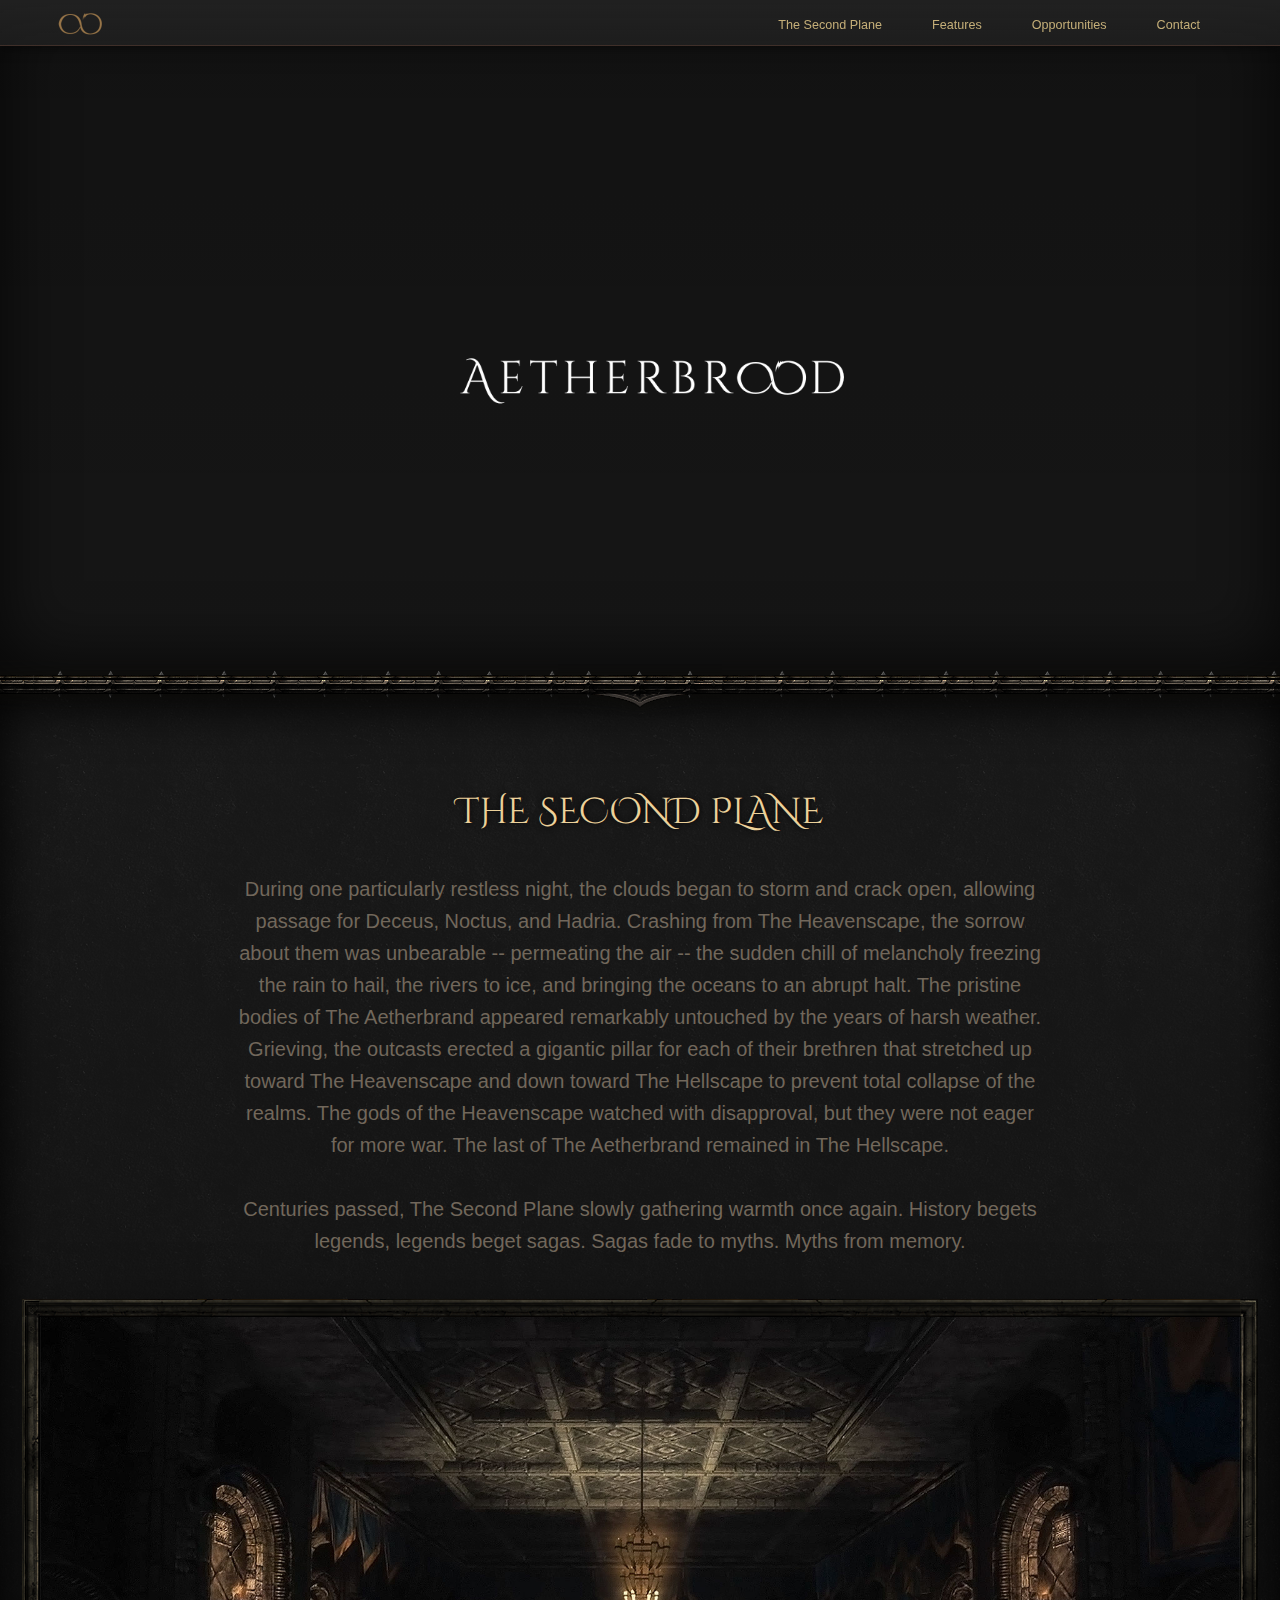
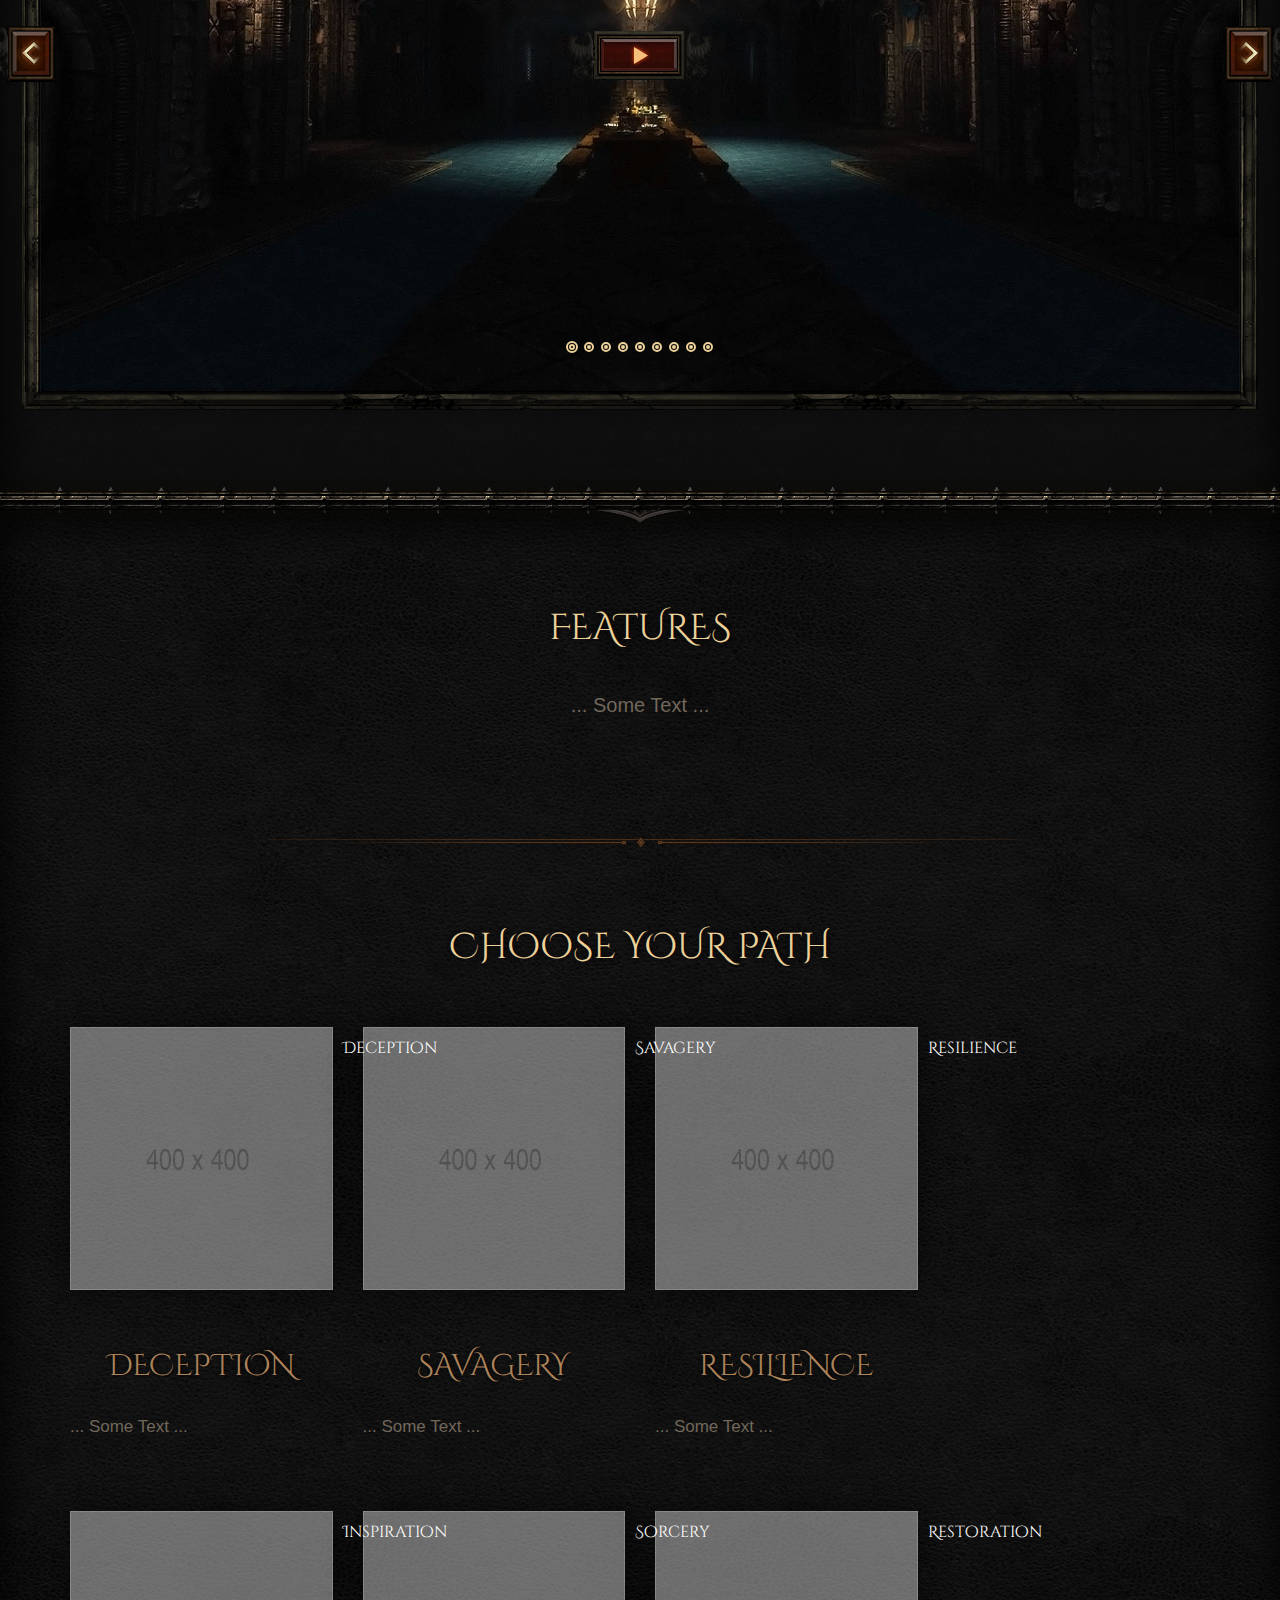
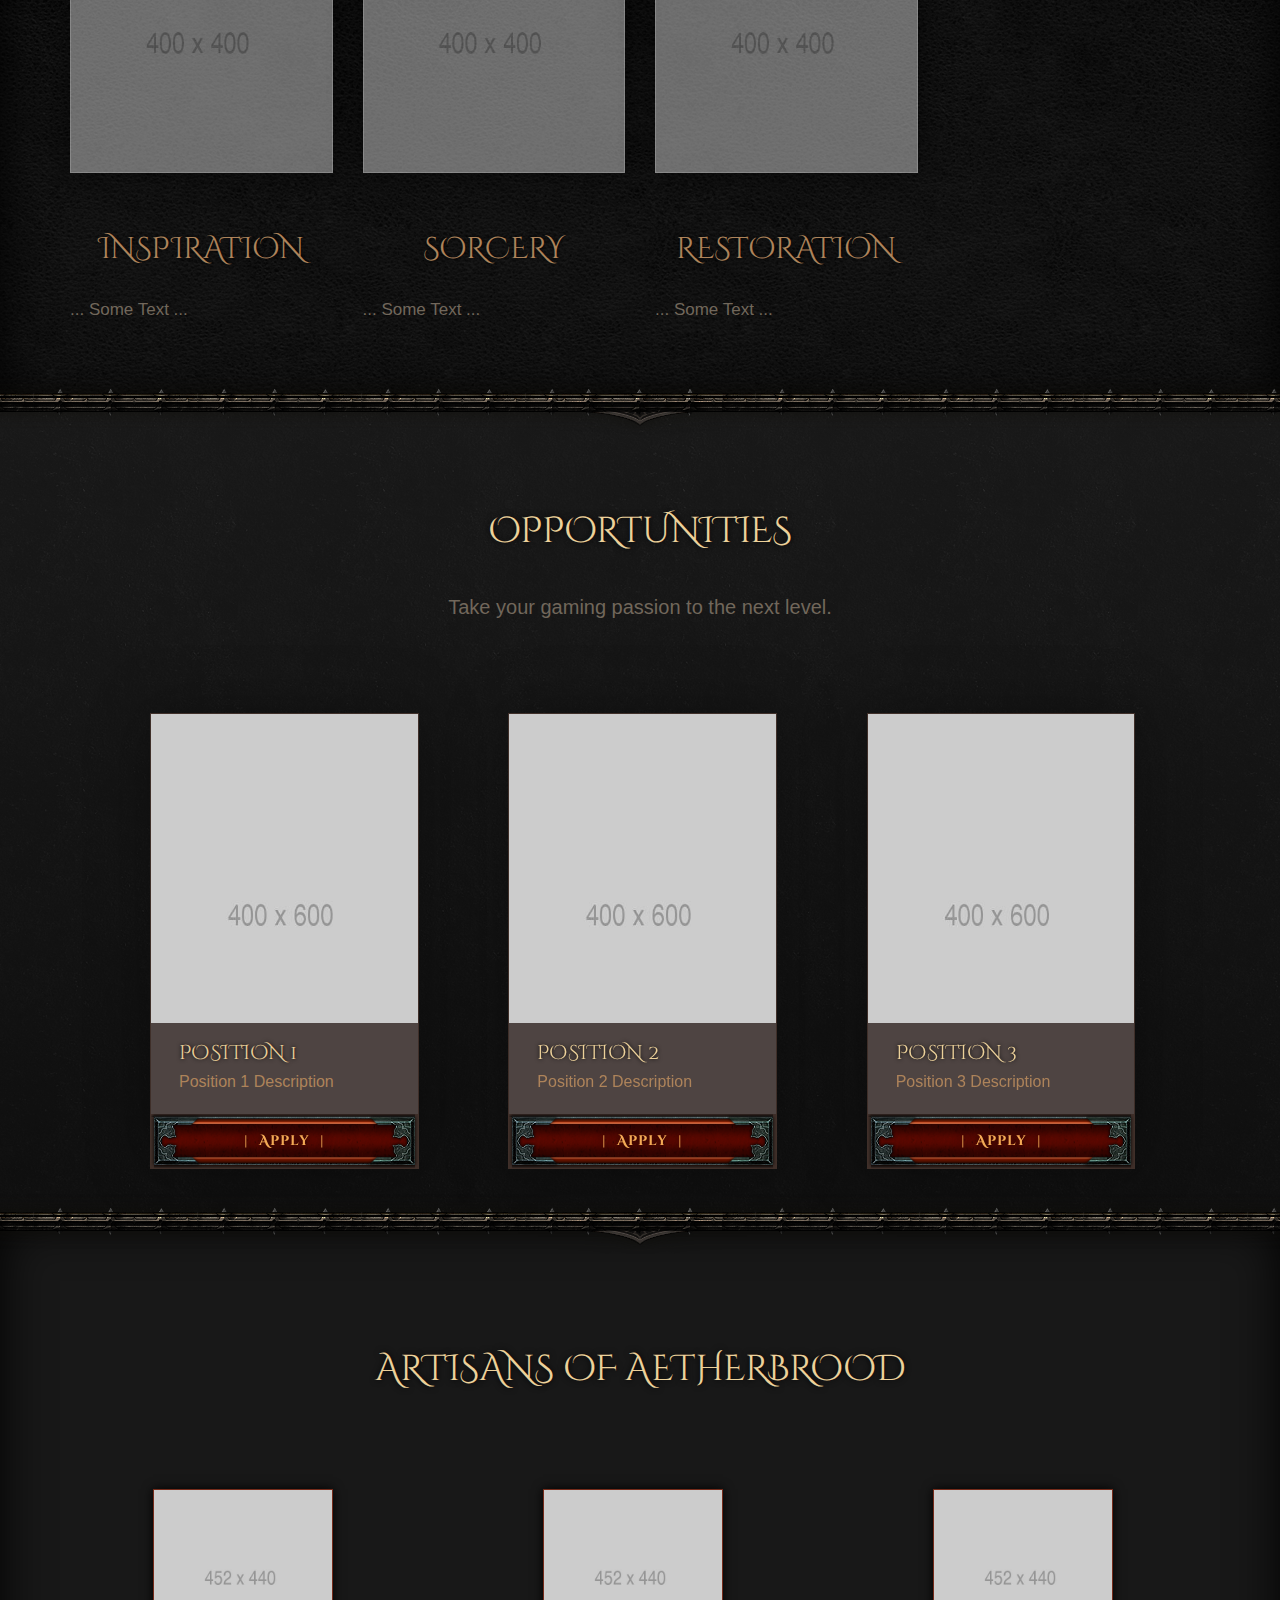
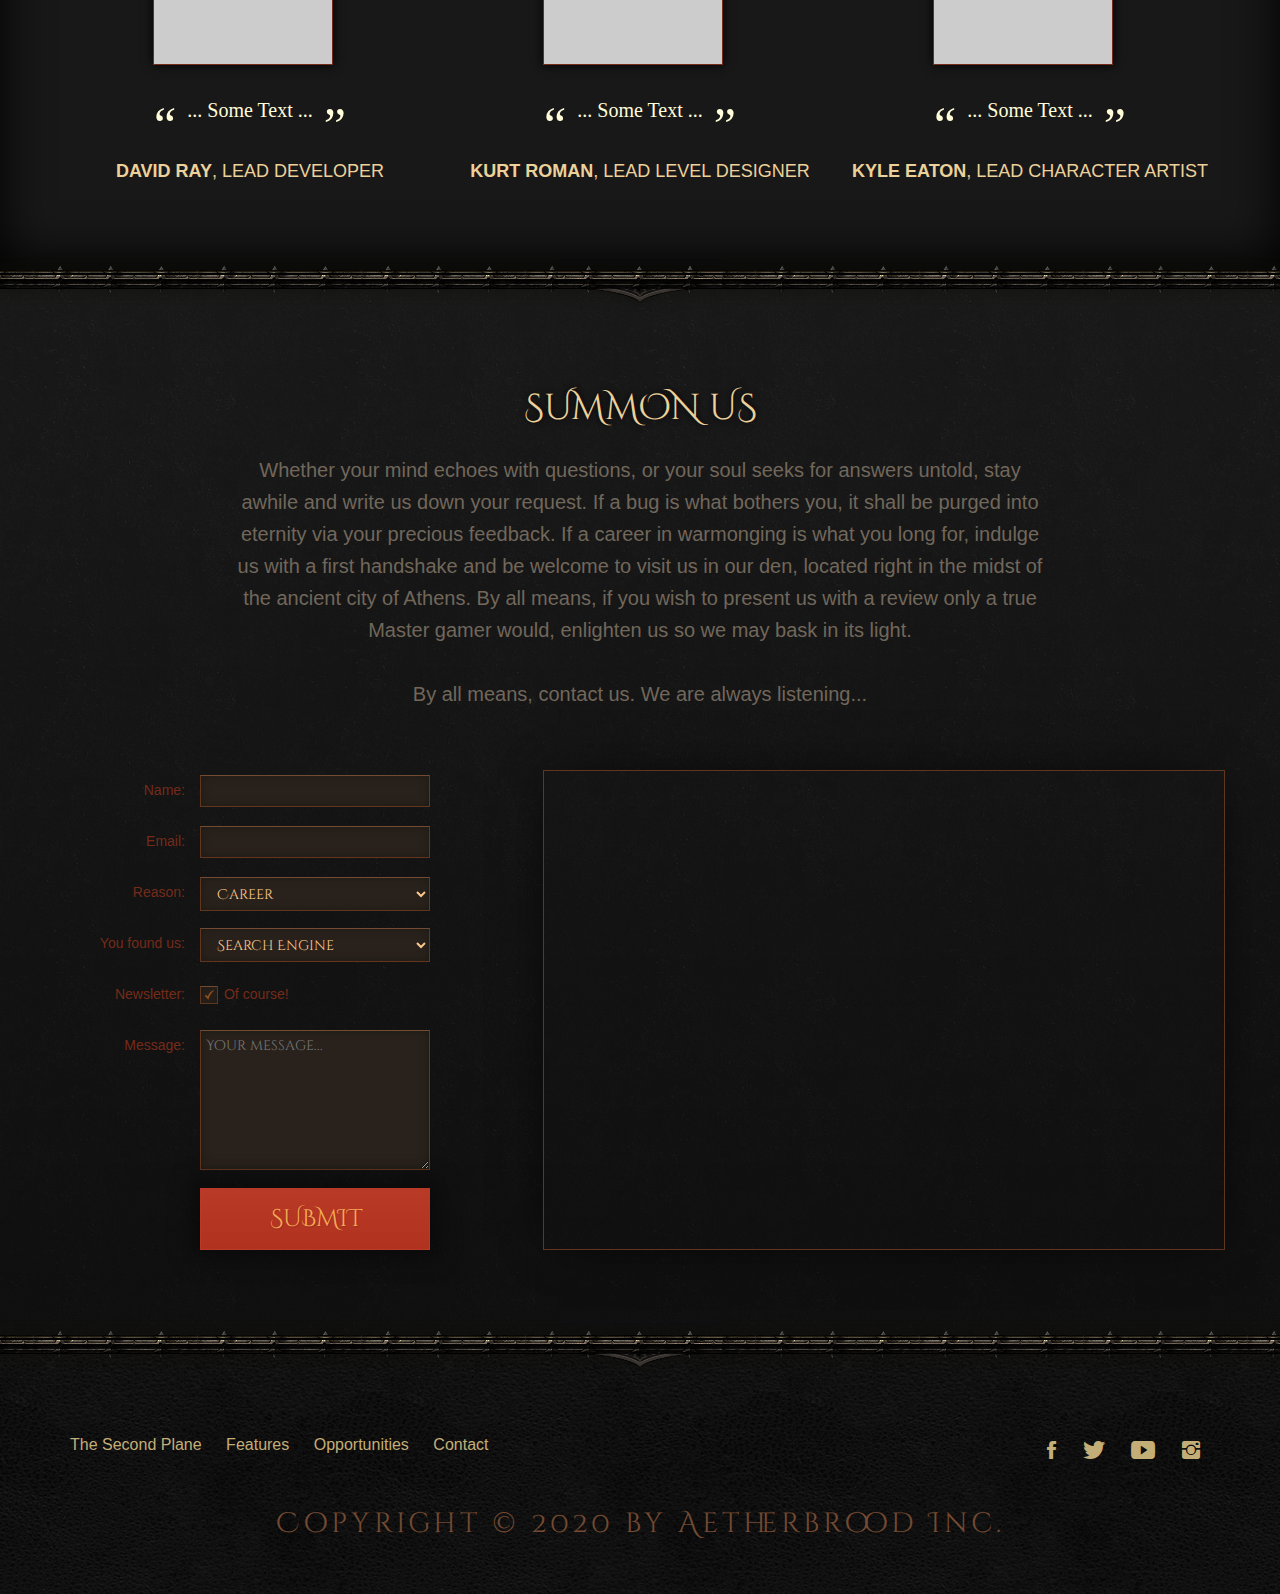
==== commit 5c5b0539: "Features Overhaul" ====
--- a/index.html
+++ b/index.html
@@ -6,7 +6,7 @@
         <meta name="viewport" content="width=device-width, initial-scale=1.0, maximum-scale=1.0, user-scalable=no" />
         <meta name="description" content="TODO">
         <meta name="keywords" content="TODO">
-        <title>Aetherbrood: The Celestriad Sagas</title>
+        <title>Aetherbrood: The Celestriad Sagas</title> <!-- TODO -->
         <!-- Bootstrap -->
         <link href="https://fonts.googleapis.com/css?family=Cinzel|Cinzel+Decorative" rel="stylesheet">
         <link href="fonts/ionicons/2.0.1/css/ionicons.min.css" type="text/css" media="screen" rel="stylesheet">
@@ -71,7 +71,7 @@
                         </div>
                     </nav>
                     <h1>
-                        <img onload="this.style.opacity='1';" class="big-logo" src="img/HeaderLogo.png" alt="Aetherbrood Logo">
+                        <img onload="this.style.opacity='1';" class="big-logo" src="img/HeaderLogo.png" alt="Aetherbrood Logo"> <!-- TODO -->
                     </h1>
                 </header>
             </div>
@@ -84,6 +84,7 @@
                 <section class="gallery" id="story">
                     <div class="container">
                         <div class="row">
+                            <!-- TODO -->
                             <h2>The Second Plane</h2>
                             <p class="section-description">
                                 During one particularly restless night, the clouds began to storm and crack open, allowing passage for Deceus, Noctus, and Hadria.  Crashing from The Heavenscape, the sorrow about them was unbearable -- permeating the air -- the sudden chill of melancholy freezing the rain to hail, the rivers to ice, and bringing the oceans to an abrupt halt.  The pristine bodies of The Aetherbrand appeared remarkably untouched by the years of harsh weather.  Grieving, the outcasts erected a gigantic pillar for each of their brethren that stretched up toward The Heavenscape and down toward The Hellscape to prevent total collapse of the realms.  The gods of the Heavenscape watched with disapproval, but they were not eager for more war.  The last of The Aetherbrand remained in The Hellscape.
@@ -116,53 +117,62 @@
                             <!-- Wrapper for slides -->
                             <div class="carousel-inner" role="listbox">
                                 <div class="item active">
+                                    <!-- TODO -->
                                     <div class="youtube-player" data-id="n6EmbpX1H94">
                                         <img src="img/video-thumbnail.jpg" alt="">
                                     </div>
                                 </div>
                                 <div class="item">
+                                    <!-- TODO -->
                                     <img src="img/gallery-dragonic-game-screenshot-1.jpg" alt="">
                                     <div class="carousel-caption">
                                         ... Some Text ...
                                     </div>
                                 </div>
                                 <div class="item">
+                                    <!-- TODO -->
                                     <img src="img/gallery-dragonic-game-screenshot-2.jpg" alt="">
                                     <div class="carousel-caption">
                                         ... Some Text ...
                                     </div>
                                 </div>
                                 <div class="item">
+                                    <!-- TODO -->
                                     <img src="img/gallery-dragonic-game-screenshot-3.jpg" alt="">
                                     <div class="carousel-caption">
                                         ... Some Text ...
                                     </div>
                                 </div>
                                 <div class="item">
+                                    <!-- TODO -->
                                     <img src="img/gallery-dragonic-game-screenshot-4.jpg" alt="">
                                     <div class="carousel-caption">
                                         ... Some Text ...
                                     </div>
                                 </div>
                                 <div class="item">
+                                    <!-- TODO -->
                                     <img src="img/gallery-dragonic-game-screenshot-5.jpg" alt="">
                                     <div class="carousel-caption">
                                         ... Some Text ...
                                     </div>
                                 </div>
                                 <div class="item">
+                                    <!-- TODO -->
                                     <img src="img/gallery-dragonic-game-screenshot-6.jpg" alt="">
                                     <div class="carousel-caption">
                                         ... Some Text ...
                                     </div>
                                 </div>
                                 <div class="item">
+                                    <!-- TODO -->
                                     <img src="img/gallery-dragonic-game-screenshot-7.jpg" alt="">
                                     <div class="carousel-caption">
                                         ... Some Text ...
                                     </div>
                                 </div>
                                 <div class="item">
+                                    <!-- TODO -->
                                     <img src="img/gallery-dragonic-game-screenshot-8.jpg" alt="">
                                     <div class="carousel-caption">
                                         ... Some Text ...
@@ -188,7 +198,7 @@
             </div>
             <!-- ============== FEATURES SECTION =============== -->
             <div class="row pattern-dark">
-                <section class="gallery" id="features">
+                <section class="features" id="features">
                     <div class="container">
                         <div class="row">
                             <h2>Features</h2>
@@ -201,8 +211,8 @@
                         </div>
                         <div class="row items-container">
                             <h2>Choose your Path</h2>
-                            <article id="story-item" class="col-sm-6 col-md-3 box story-item thumbnail-100" data-toggle="modal" data-target="#shop-modal">
-                                <img class="story-img" src="img/character-1.jpg" alt="Path of Deception" data-Strength="9" data-Dexterity="7" data-Agility="7" data-Willpower="8" data-Intelligence="4">
+                            <article id="features-item" class="col-sm-6 col-md-3 box features-item thumbnail-100" data-toggle="modal" data-target="#shop-modal">
+                                <img class="story-img" src="img/character-1.jpg" alt="Path of Deception" data-First="9" data-Second="7" data-Third="7" data-Fourth="8" data-Fifth="4">
                                 <span id="item-name-caption" class="item-name-caption hidden-xs">
                                 Deception
                                 </span>
@@ -211,8 +221,8 @@
                                     ... Some Text ...
                                 </p>
                             </article>
-                            <article id="story-item" class="col-sm-6 col-md-3 box story-item thumbnail-100" data-toggle="modal" data-target="#shop-modal">
-                                <img class="story-img" src="img/character-1.jpg" alt="Path of Savagery" data-Strength="9" data-Dexterity="7" data-Agility="7" data-Willpower="8" data-Intelligence="4">
+                            <article id="features-item" class="col-sm-6 col-md-3 box features-item thumbnail-100" data-toggle="modal" data-target="#shop-modal">
+                                <img class="story-img" src="img/character-1.jpg" alt="Path of Savagery" data-First="9" data-Second="7" data-Third="7" data-Fourth="8" data-Fifth="4">
                                 <span id="item-name-caption" class="item-name-caption hidden-xs">
                                 Savagery
                                 </span>
@@ -221,8 +231,8 @@
                                     ... Some Text ...
                                 </p>
                             </article>
-                            <article id="story-item" class="col-sm-6 col-md-3 box story-item thumbnail-100" data-toggle="modal" data-target="#shop-modal">
-                                <img class="story-img" src="img/character-1.jpg" alt="Path of Resilience" data-Strength="9" data-Dexterity="7" data-Agility="7" data-Willpower="8" data-Intelligence="4">
+                            <article id="features-item" class="col-sm-6 col-md-3 box features-item thumbnail-100" data-toggle="modal" data-target="#shop-modal">
+                                <img class="story-img" src="img/character-1.jpg" alt="Path of Resilience" data-First="9" data-Second="7" data-Third="7" data-Fourth="8" data-Fifth="4">
                                 <span id="item-name-caption" class="item-name-caption hidden-xs">
                                 Resilience
                                 </span>
@@ -233,8 +243,8 @@
                             </article>
                         </div>
                         <div class="row items-container">
-                            <article class="col-sm-6 col-md-3 box story-item thumbnail-100" data-toggle="modal" data-target="#shop-modal">
-                                <img class="story-img" src="img/character-2.jpg" alt="Path of Inspiration" data-Strength="4" data-Dexterity="7" data-Agility="7" data-Willpower="9" data-Intelligence="8">
+                            <article id="features-item" class="col-sm-6 col-md-3 box features-item thumbnail-100" data-toggle="modal" data-target="#shop-modal">
+                                <img class="story-img" src="img/character-2.jpg" alt="Path of Inspiration" data-First="9" data-Second="7" data-Third="7" data-Fourth="8" data-Fifth="4">
                                 <span id="item-name-caption" class="item-name-caption hidden-xs">
                                 Inspiration
                                 </span>
@@ -244,8 +254,8 @@
                                 </p>
                             </article>
                             <div class="clearfix visible-sm-block"></div>
-                            <article class="col-sm-6 col-md-3 box story-item thumbnail-100" data-toggle="modal" data-target="#shop-modal">
-                                <img class="story-img" src="img/character-3.jpg" alt="Path of Sorcery" data-Strength="7" data-Dexterity="9" data-Agility="9" data-Willpower="4" data-Intelligence="6">
+                            <article id="features-item" class="col-sm-6 col-md-3 box features-item thumbnail-100" data-toggle="modal" data-target="#shop-modal">
+                                <img class="story-img" src="img/character-3.jpg" alt="Path of Sorcery" data-First="9" data-Second="7" data-Third="7" data-Fourth="8" data-Fifth="4">
                                 <span id="item-name-caption" class="item-name-caption hidden-xs">
                                 Sorcery
                                 </span>
@@ -254,8 +264,8 @@
                                     ... Some Text ...
                                 </p>
                             </article>
-                            <article class="col-sm-6 col-md-3 box story-item thumbnail-100" data-toggle="modal" data-target="#shop-modal">
-                                <img class="story-img" src="img/character-4.jpg" alt="Path of Restoration" data-strength="5" data-dexterity="6" data-agility="6" data-willpower="9" data-intelligence="9">
+                            <article id="features-item" class="col-sm-6 col-md-3 box features-item thumbnail-100" data-toggle="modal" data-target="#shop-modal">
+                                <img class="story-img" src="img/character-4.jpg" alt="Path of Restoration" data-First="9" data-Second="7" data-Third="7" data-Fourth="8" data-Fifth="4">
                                 <span id="item-name-caption" class="item-name-caption hidden-xs">
                                 Restoration
                                 </span>
--- a/css/styles.css
+++ b/css/styles.css
@@ -686,6 +686,193 @@
         display: none; } }
     @media (min-width: 768px) {
       .gallery .carousel-caption {
+        left: 10%;
+        right: 10%;
+        padding: 20px;
+        font-size: 100%;
+        margin-bottom: 55px;
+        text-shadow: 0 0 15px #99774c, 0px -5px 20px #a17e51, 0 5px 20px #96744a; } }
+
+.slider-arrow {
+  position: absolute;
+  top: 50%;
+  display: block;
+  height: 56px;
+  opacity: 1;
+  -webkit-transform: translate(-50%, -50%);
+  transform: translate(-50%, -50%);
+  -webkit-transition: opacity .2s;
+  transition: opacity .2s;
+  width: 86px;
+  -webkit-transform: positionY(-40%);
+  -moz-transform: positionY(-40%);
+  -ms-transform: positionY(-40%);
+  -o-transform: positionY(-40%);
+  transform: positionY(-40%); }
+  .slider-arrow:after {
+    bottom: 0;
+    content: "";
+    left: 0;
+    opacity: 0;
+    position: absolute;
+    right: 0;
+    top: 0;
+    -webkit-transition: opacity .2s;
+    transition: opacity .2s; }
+  @media (min-width: 768px) {
+    .slider-arrow {
+      font-size: 400%; } }
+  @media (min-width: 992px) {
+    .slider-arrow {
+      font-size: 600%; } }
+
+.slider-arrow-left {
+  background: url(../img/carousel-sprite.png) no-repeat 0 0; }
+  .slider-arrow-left:after {
+    background: url(../img/carousel-sprite.png) no-repeat -86px 0; }
+  .slider-arrow-left:hover:after {
+    opacity: 1; }
+  @media only screen and (min-device-width: 1024px) and (max-device-width: 1024px) and (min-device-height: 1366px) and (max-device-height: 1366px) and (min-width: 1024px) and (max-width: 1024px) {
+    .slider-arrow-left {
+      left: 70px; } }
+  @media (min-width: 768px) {
+    .slider-arrow-left {
+      left: 70px; } }
+  @media (min-width: 992px) {
+    .slider-arrow-left {
+      left: -28px; } }
+  @media (max-width: 480px) {
+    .slider-arrow-left {
+      left: 20px; } }
+
+.slider-arrow-right {
+  background: url(../img/carousel-sprite.png) no-repeat -172px 0; }
+  .slider-arrow-right:after {
+    background: url(../img/carousel-sprite.png) no-repeat -258px 0; }
+  .slider-arrow-right:hover:after {
+    opacity: 1; }
+  @media only screen and (min-device-width: 1024px) and (max-device-width: 1024px) and (min-device-height: 1366px) and (max-device-height: 1366px) and (min-width: 1024px) and (max-width: 1024px) {
+    .slider-arrow-right {
+      right: -20px; } }
+  @media (min-width: 768px) {
+    .slider-arrow-right {
+      right: -20px; } }
+  @media (min-width: 992px) {
+    .slider-arrow-right {
+      right: -114px; } }
+  @media (max-width: 480px) {
+    .slider-arrow-right {
+      right: -66px; } }
+
+.carousel-control {
+  opacity: 1;
+  transition: all 0.2s;
+  width: 0; }
+  .carousel-control:hover {
+    opacity: 1; }
+
+.carousel-indicators li {
+  border: 5px double #ecd19a; }
+
+.carousel-indicators .active {
+  background-color: #000000; }
+
+.modal-corner {
+  background: url(../img/modal.png) no-repeat;
+  position: absolute;
+  height: 18px;
+  width: 18px; }
+
+.modal-corner-top-left {
+  background-position: -1px -1px;
+  left: -18px;
+  top: -18px; }
+
+.modal-corner-top-right {
+  background-position: -19px -1px;
+  right: -18px;
+  top: -18px; }
+
+.modal-corner-bottom-right {
+  background-position: -19px -19px;
+  bottom: -18px;
+  right: -18px; }
+
+.modal-corner-bottom-left {
+  background-position: -1px -19px;
+  bottom: -18px;
+  left: -18px; }
+
+.modal-border {
+  position: absolute; }
+
+.modal-border-top {
+  background: url(../img/modal-frame.png) 0 0 repeat-x;
+  height: 18px;
+  left: 0;
+  right: 0;
+  top: -18px; }
+
+.modal-border-right {
+  background: url(../img/modal.png) -272px 0 repeat-y;
+  bottom: 0;
+  right: -18px;
+  top: 0;
+  width: 18px; }
+
+.modal-border-bottom {
+  background: url(../img/modal-frame.png) 0 -18px repeat-x;
+  bottom: -18px;
+  height: 18px;
+  left: 0;
+  right: 0; }
+
+.modal-border-left {
+  background: url(../img/modal.png) -254px 0 repeat-y;
+  bottom: 0;
+  left: -18px;
+  top: 0;
+  width: 18px; }
+
+  /*------------------------------------------------------------------
+
+  NEW FEATURES
+
+3. Layout / #layout
+    3.3. Features / #features
+
+-------------------------------------------------------------------*/
+.features {
+  color: #ffffff;
+  padding: 3% 0 0 0;
+  box-shadow: inset 0 10px 50px #000000;
+  overflow: hidden; }
+  @media (min-width: 1200px) {
+    .features {
+      padding: 1.5% 0; } }
+      .features .section-description {
+    margin: 1rem auto 3rem auto; }
+    .features h2 {
+    margin-bottom: 40px; }
+    .features #dragonic-carousel {
+    border: 0;
+    width: 100%; }
+    @media (min-width: 1200px) {
+      .features #dragonic-carousel {
+        box-shadow: 0 0 50px rgba(0, 0, 0, 0.65);
+        margin: 0 auto 4rem auto;
+        width: 1200px; } }
+        .features #dragonic-carousel img {
+      width: 100%; }
+      .features .carousel-caption {
+    padding: 10px;
+    font-size: 80%;
+    margin-bottom: 30px; }
+    @media (max-width: 480px) {
+      .features .carousel-caption {
+        display: none; } }
+    @media (min-width: 768px) {
+      .features .carousel-caption {
         left: 10%;
         right: 10%;
         padding: 20px;
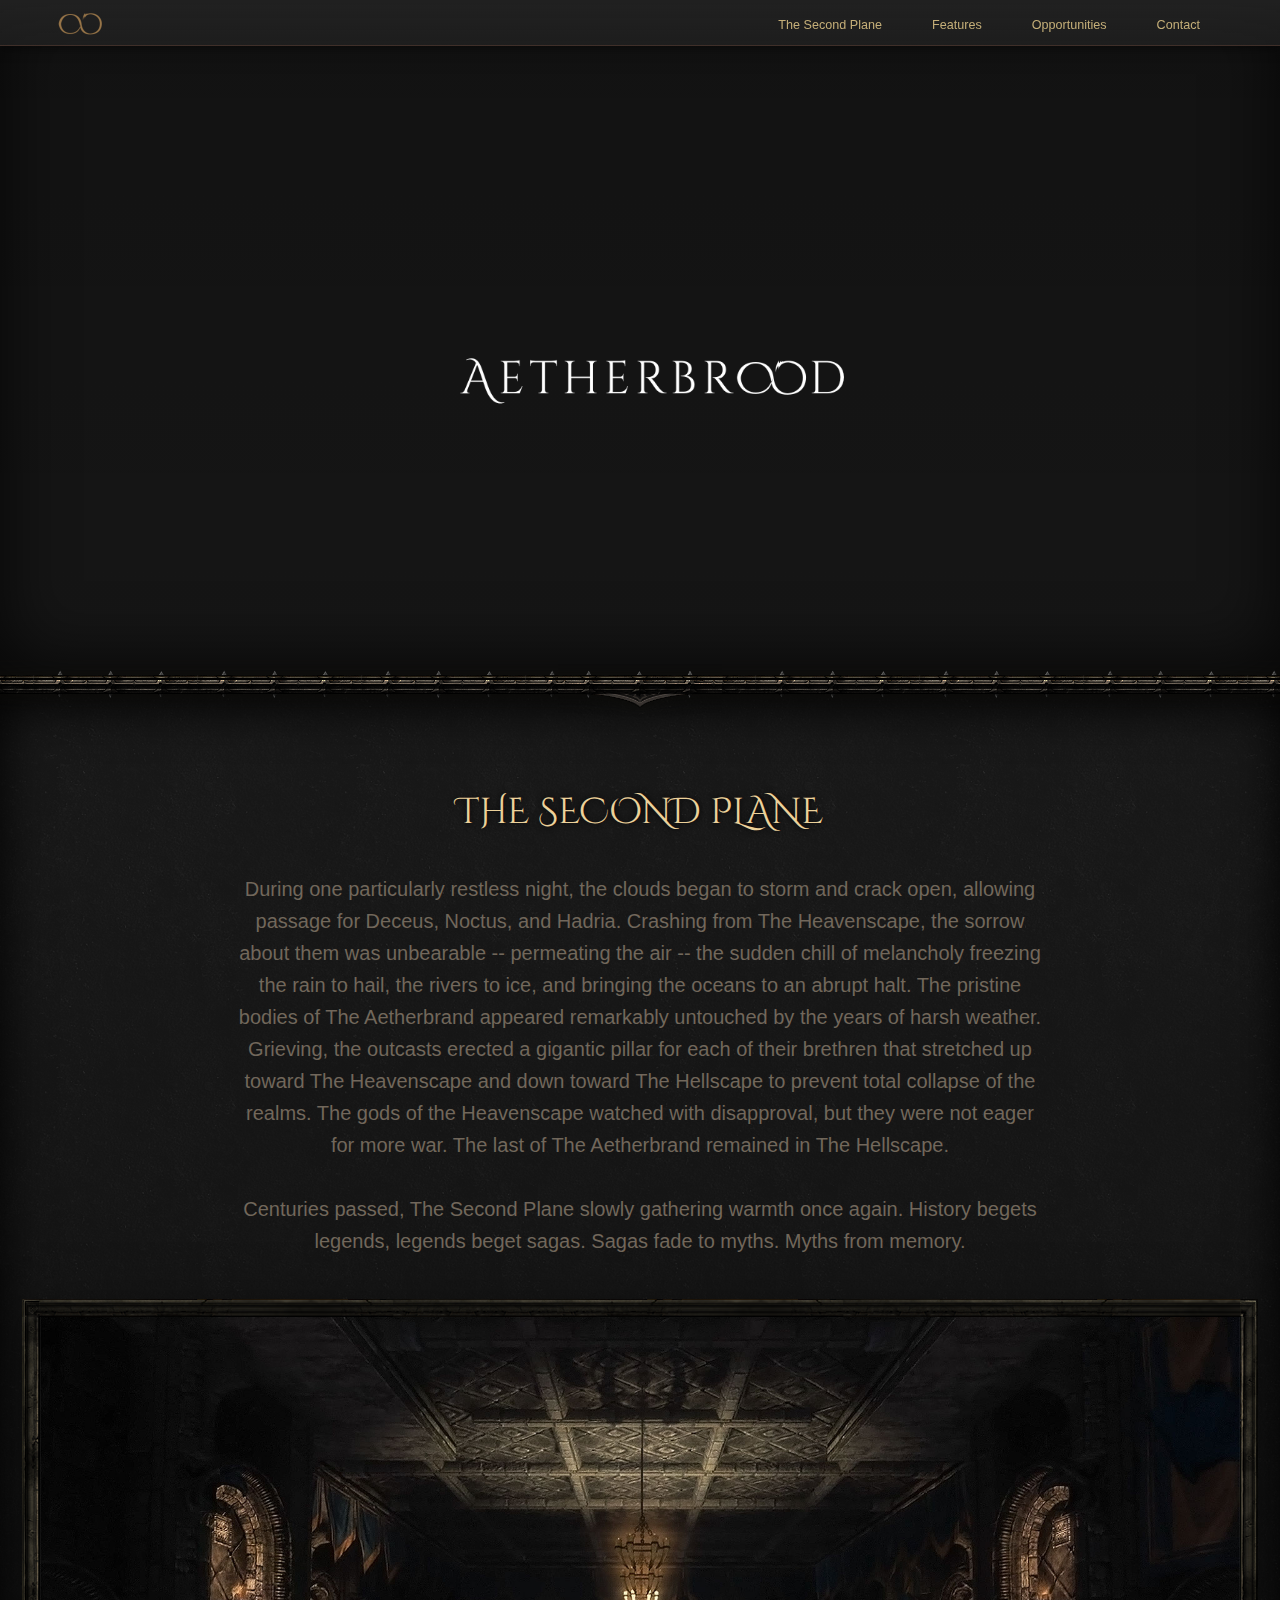
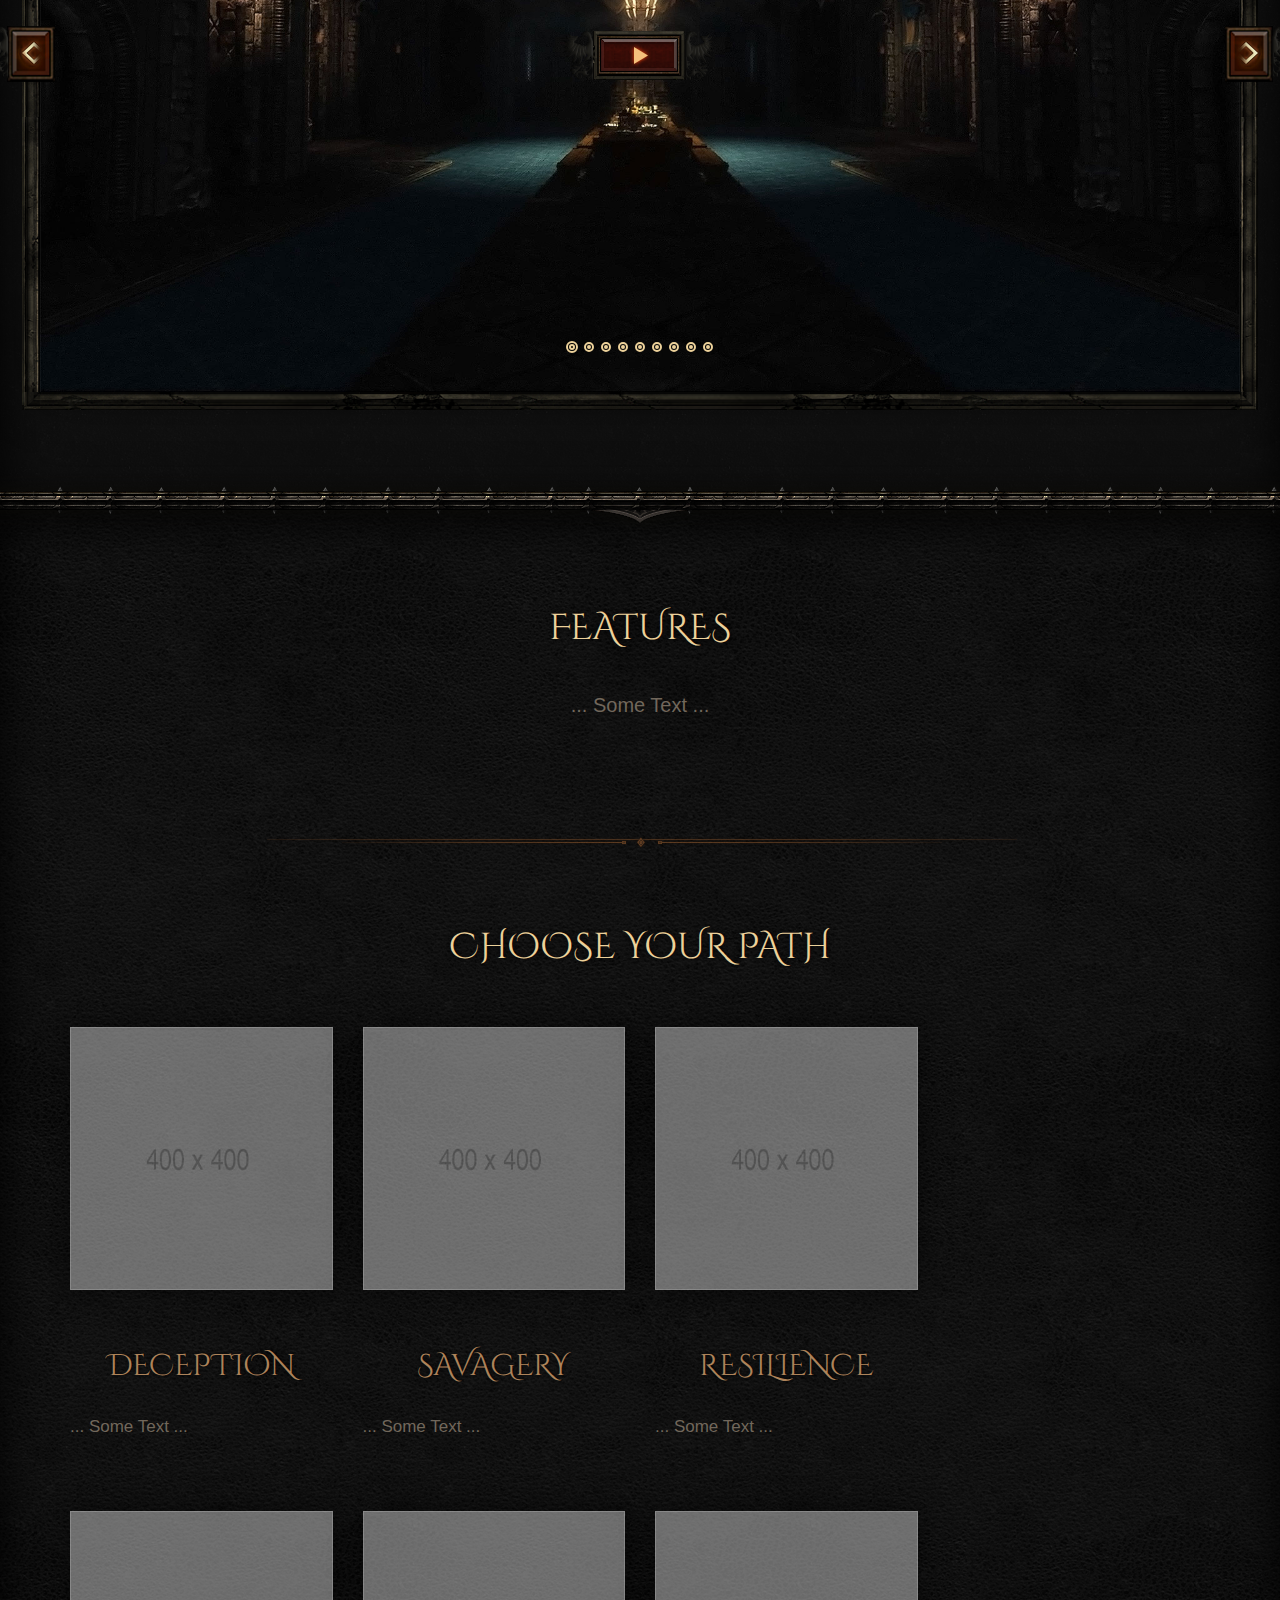
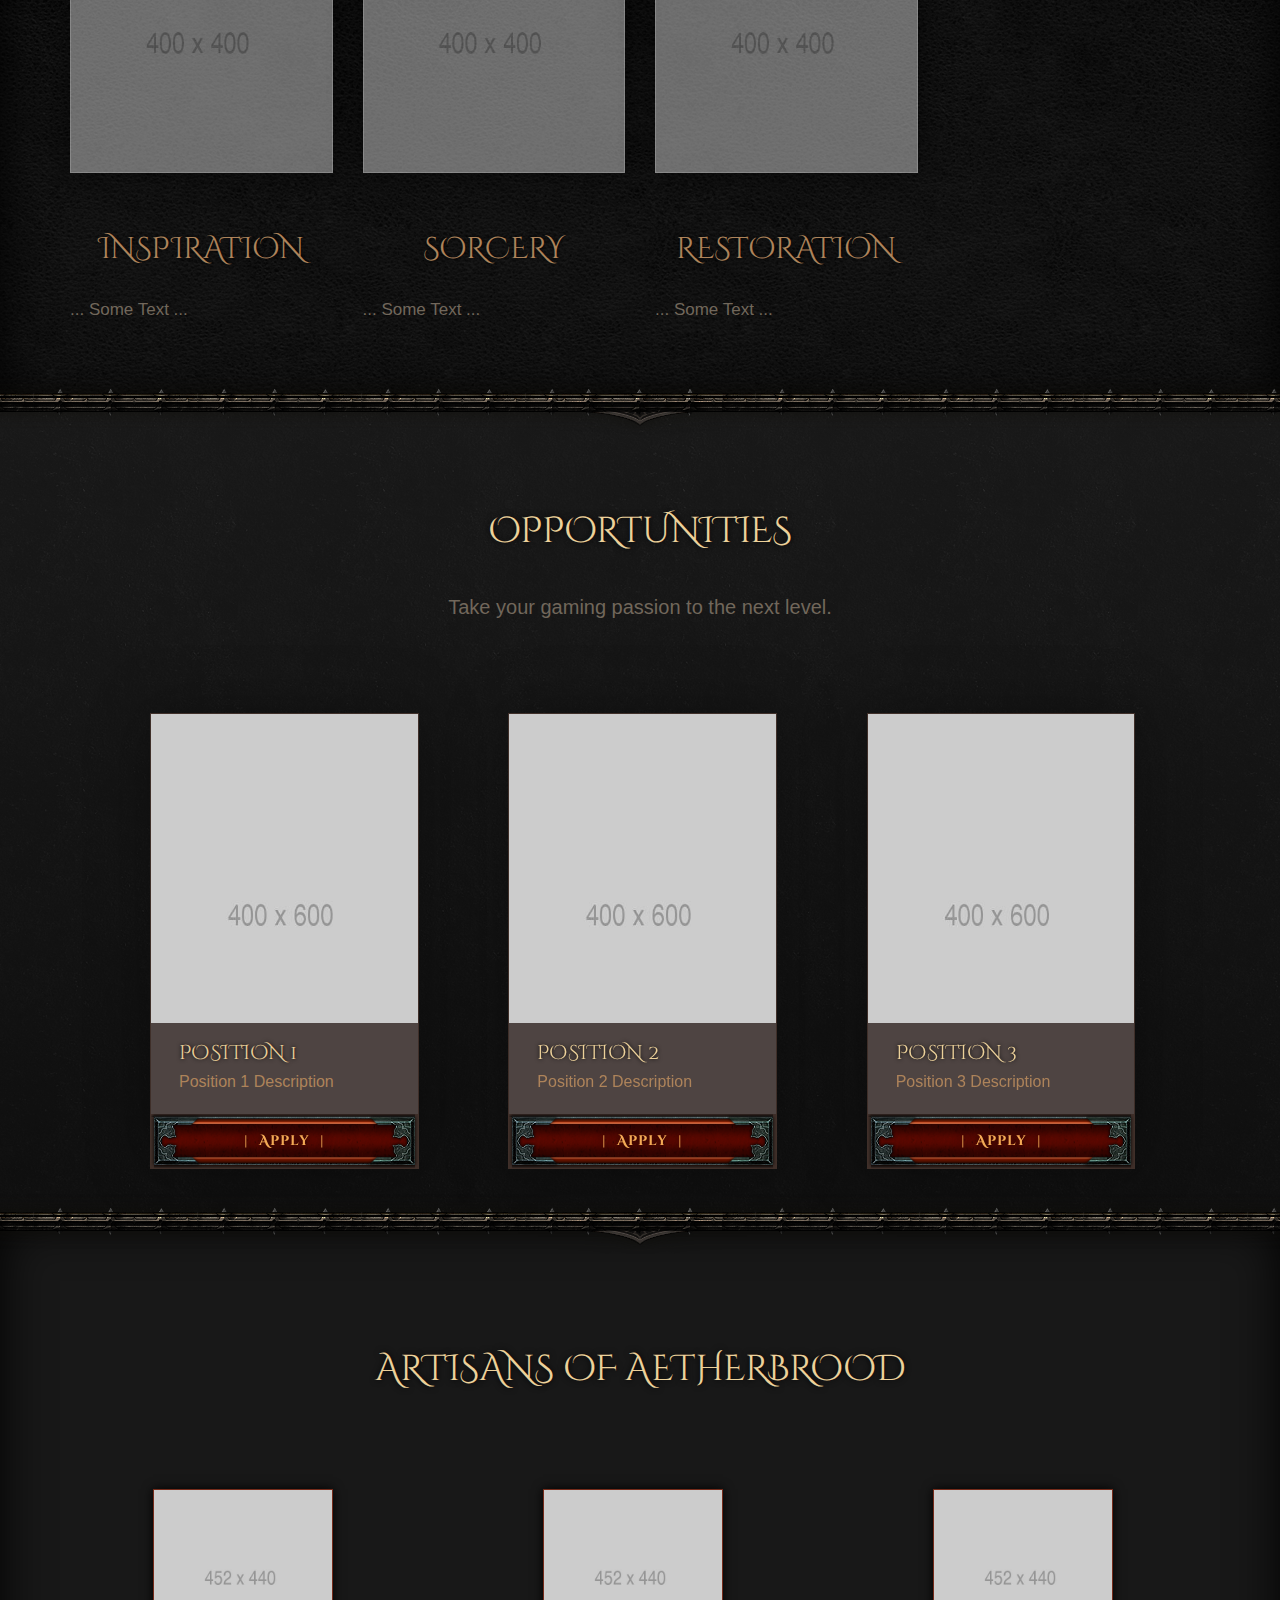
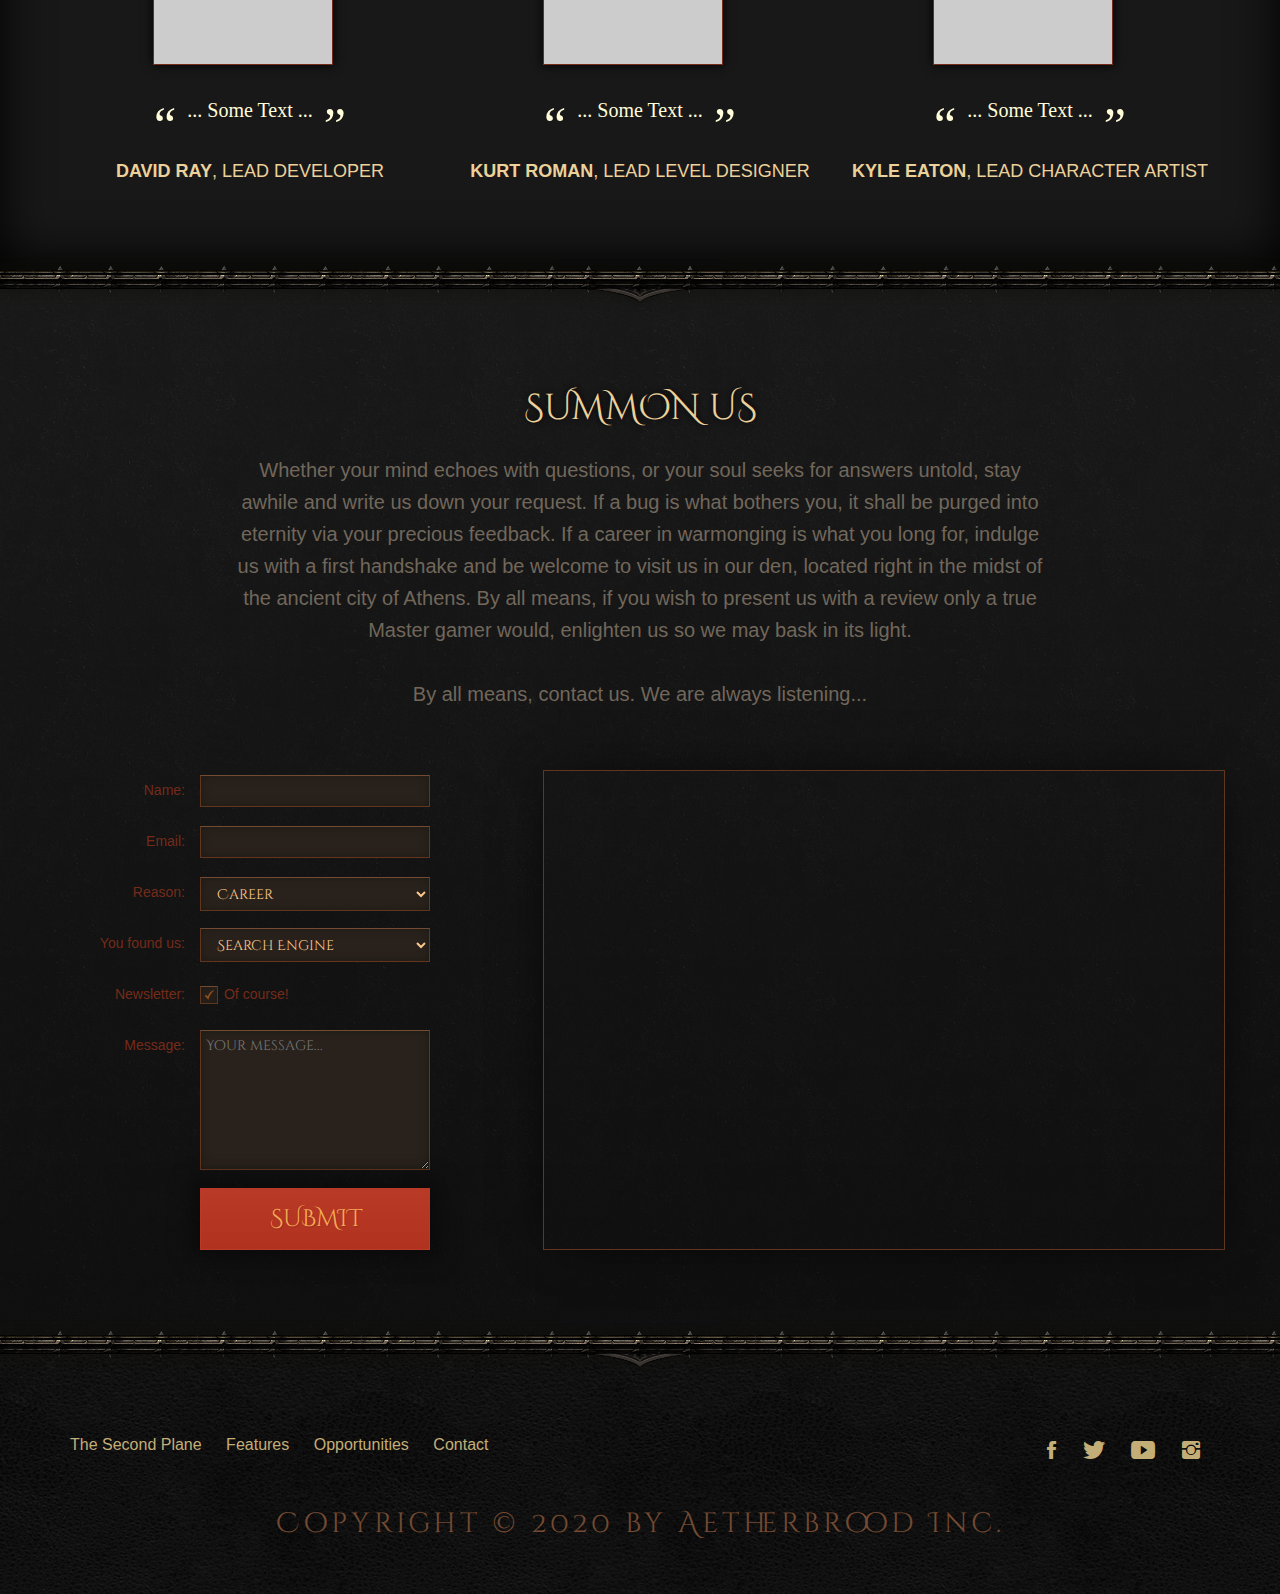
==== commit 7fa80486: "Features Overhaul Update" ====
--- a/index.html
+++ b/index.html
@@ -212,30 +212,24 @@
                         <div class="row items-container">
                             <h2>Choose your Path</h2>
                             <article id="features-item" class="col-sm-6 col-md-3 box features-item thumbnail-100" data-toggle="modal" data-target="#shop-modal">
-                                <img class="story-img" src="img/character-1.jpg" alt="Path of Deception" data-First="9" data-Second="7" data-Third="7" data-Fourth="8" data-Fifth="4">
-                                <span id="item-name-caption" class="item-name-caption hidden-xs">
-                                Deception
-                                </span>
+                                <img class="story-img" src="img/character-1.jpg" alt="Path of Deception" data-first="9" data-second="7" data-third="7" data-fourth="8" data-fifth="4">
+                                <span id="item-name-caption" class="item-name-caption hidden-xs">Deception</span>
                                 <h3>Deception</h3>
                                 <p class="story-p">
                                     ... Some Text ...
                                 </p>
                             </article>
                             <article id="features-item" class="col-sm-6 col-md-3 box features-item thumbnail-100" data-toggle="modal" data-target="#shop-modal">
-                                <img class="story-img" src="img/character-1.jpg" alt="Path of Savagery" data-First="9" data-Second="7" data-Third="7" data-Fourth="8" data-Fifth="4">
-                                <span id="item-name-caption" class="item-name-caption hidden-xs">
-                                Savagery
-                                </span>
+                                <img class="story-img" src="img/character-1.jpg" alt="Path of Savagery" data-first="9" data-second="7" data-third="7" data-fourth="8" data-fifth="4">
+                                <span id="item-name-caption" class="item-name-caption hidden-xs">Savagery</span>
                                 <h3>Savagery</h3>
                                 <p class="story-p">
                                     ... Some Text ...
                                 </p>
                             </article>
                             <article id="features-item" class="col-sm-6 col-md-3 box features-item thumbnail-100" data-toggle="modal" data-target="#shop-modal">
-                                <img class="story-img" src="img/character-1.jpg" alt="Path of Resilience" data-First="9" data-Second="7" data-Third="7" data-Fourth="8" data-Fifth="4">
-                                <span id="item-name-caption" class="item-name-caption hidden-xs">
-                                Resilience
-                                </span>
+                                <img class="story-img" src="img/character-1.jpg" alt="Path of Resilience" data-first="9" data-second="7" data-third="7" data-fourth="8" data-fifth="4">
+                                <span id="item-name-caption" class="item-name-caption hidden-xs">Resilience</span>
                                 <h3>Resilience</h3>
                                 <p class="story-p">
                                     ... Some Text ...
@@ -244,10 +238,8 @@
                         </div>
                         <div class="row items-container">
                             <article id="features-item" class="col-sm-6 col-md-3 box features-item thumbnail-100" data-toggle="modal" data-target="#shop-modal">
-                                <img class="story-img" src="img/character-2.jpg" alt="Path of Inspiration" data-First="9" data-Second="7" data-Third="7" data-Fourth="8" data-Fifth="4">
-                                <span id="item-name-caption" class="item-name-caption hidden-xs">
-                                Inspiration
-                                </span>
+                                <img class="story-img" src="img/character-2.jpg" alt="Path of Inspiration" data-first="9" data-second="7" data-third="7" data-fourth="8" data-fifth="4">
+                                <span id="item-name-caption" class="item-name-caption hidden-xs">Inspiration</span>
                                 <h3>Inspiration</h3>
                                 <p class="story-p">
                                     ... Some Text ...
@@ -255,20 +247,16 @@
                             </article>
                             <div class="clearfix visible-sm-block"></div>
                             <article id="features-item" class="col-sm-6 col-md-3 box features-item thumbnail-100" data-toggle="modal" data-target="#shop-modal">
-                                <img class="story-img" src="img/character-3.jpg" alt="Path of Sorcery" data-First="9" data-Second="7" data-Third="7" data-Fourth="8" data-Fifth="4">
-                                <span id="item-name-caption" class="item-name-caption hidden-xs">
-                                Sorcery
-                                </span>
+                                <img class="story-img" src="img/character-3.jpg" alt="Path of Sorcery" data-first="9" data-second="7" data-third="7" data-fourth="8" data-fifth="4">
+                                <span id="item-name-caption" class="item-name-caption hidden-xs">Sorcery</span>
                                 <h3>Sorcery</h3>
                                 <p class="story-p">
                                     ... Some Text ...
                                 </p>
                             </article>
                             <article id="features-item" class="col-sm-6 col-md-3 box features-item thumbnail-100" data-toggle="modal" data-target="#shop-modal">
-                                <img class="story-img" src="img/character-4.jpg" alt="Path of Restoration" data-First="9" data-Second="7" data-Third="7" data-Fourth="8" data-Fifth="4">
-                                <span id="item-name-caption" class="item-name-caption hidden-xs">
-                                Restoration
-                                </span>
+                                <img class="story-img" src="img/character-4.jpg" alt="Path of Restoration" data-first="9" data-second="7" data-third="7" data-fourth="8" data-fifth="4">
+                                <span id="item-name-caption" class="item-name-caption hidden-xs">Restoration</span>
                                 <h3>Restoration</h3>
                                 <p class="story-p">
                                     ... Some Text ...
--- a/css/styles.css
+++ b/css/styles.css
@@ -854,6 +854,13 @@
     margin: 1rem auto 3rem auto; }
     .features h2 {
     margin-bottom: 40px; }
+    .features-item .item-name-caption {
+      background-color: #000000;
+      box-shadow: 1px 1px 1px rgba(0, 0, 0, 0.25);
+      top: 0;
+      border-radius: 0px;
+      left: 0;
+      display: none; }
     .features #dragonic-carousel {
     border: 0;
     width: 100%; }
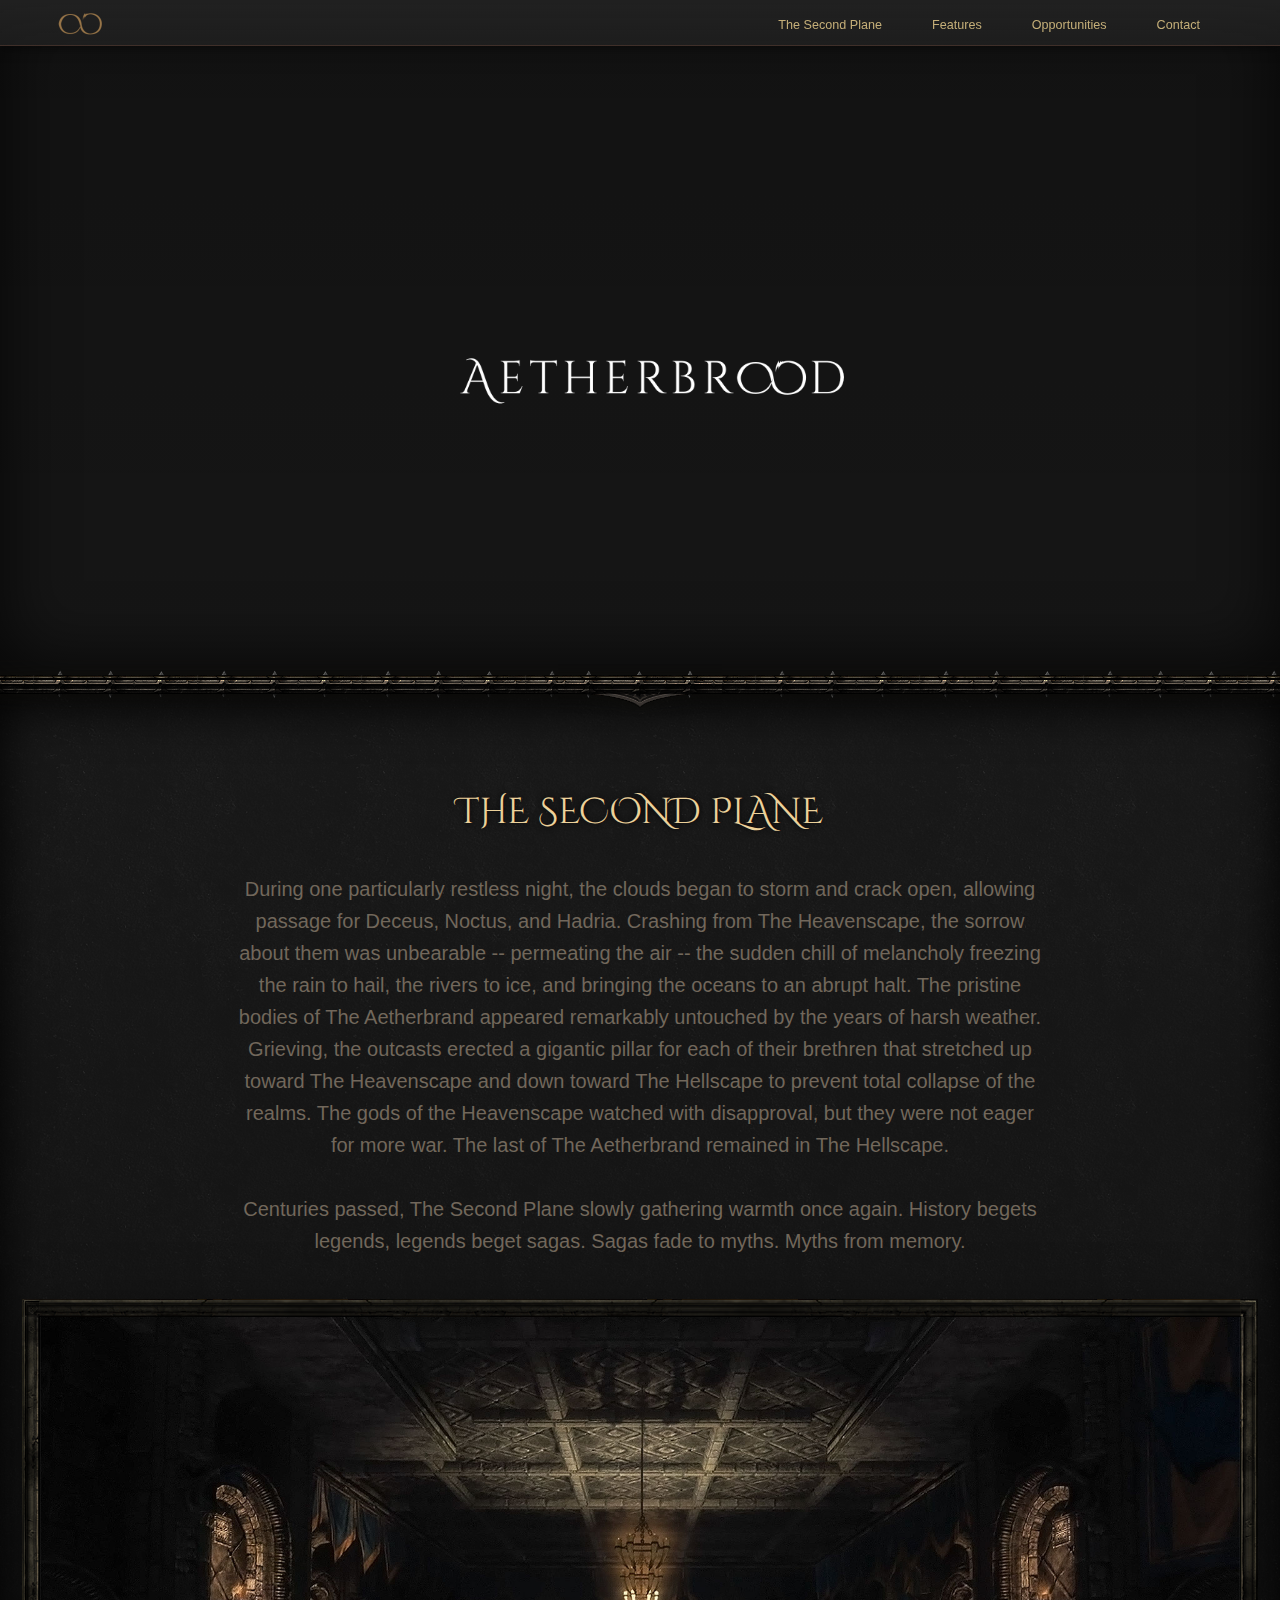
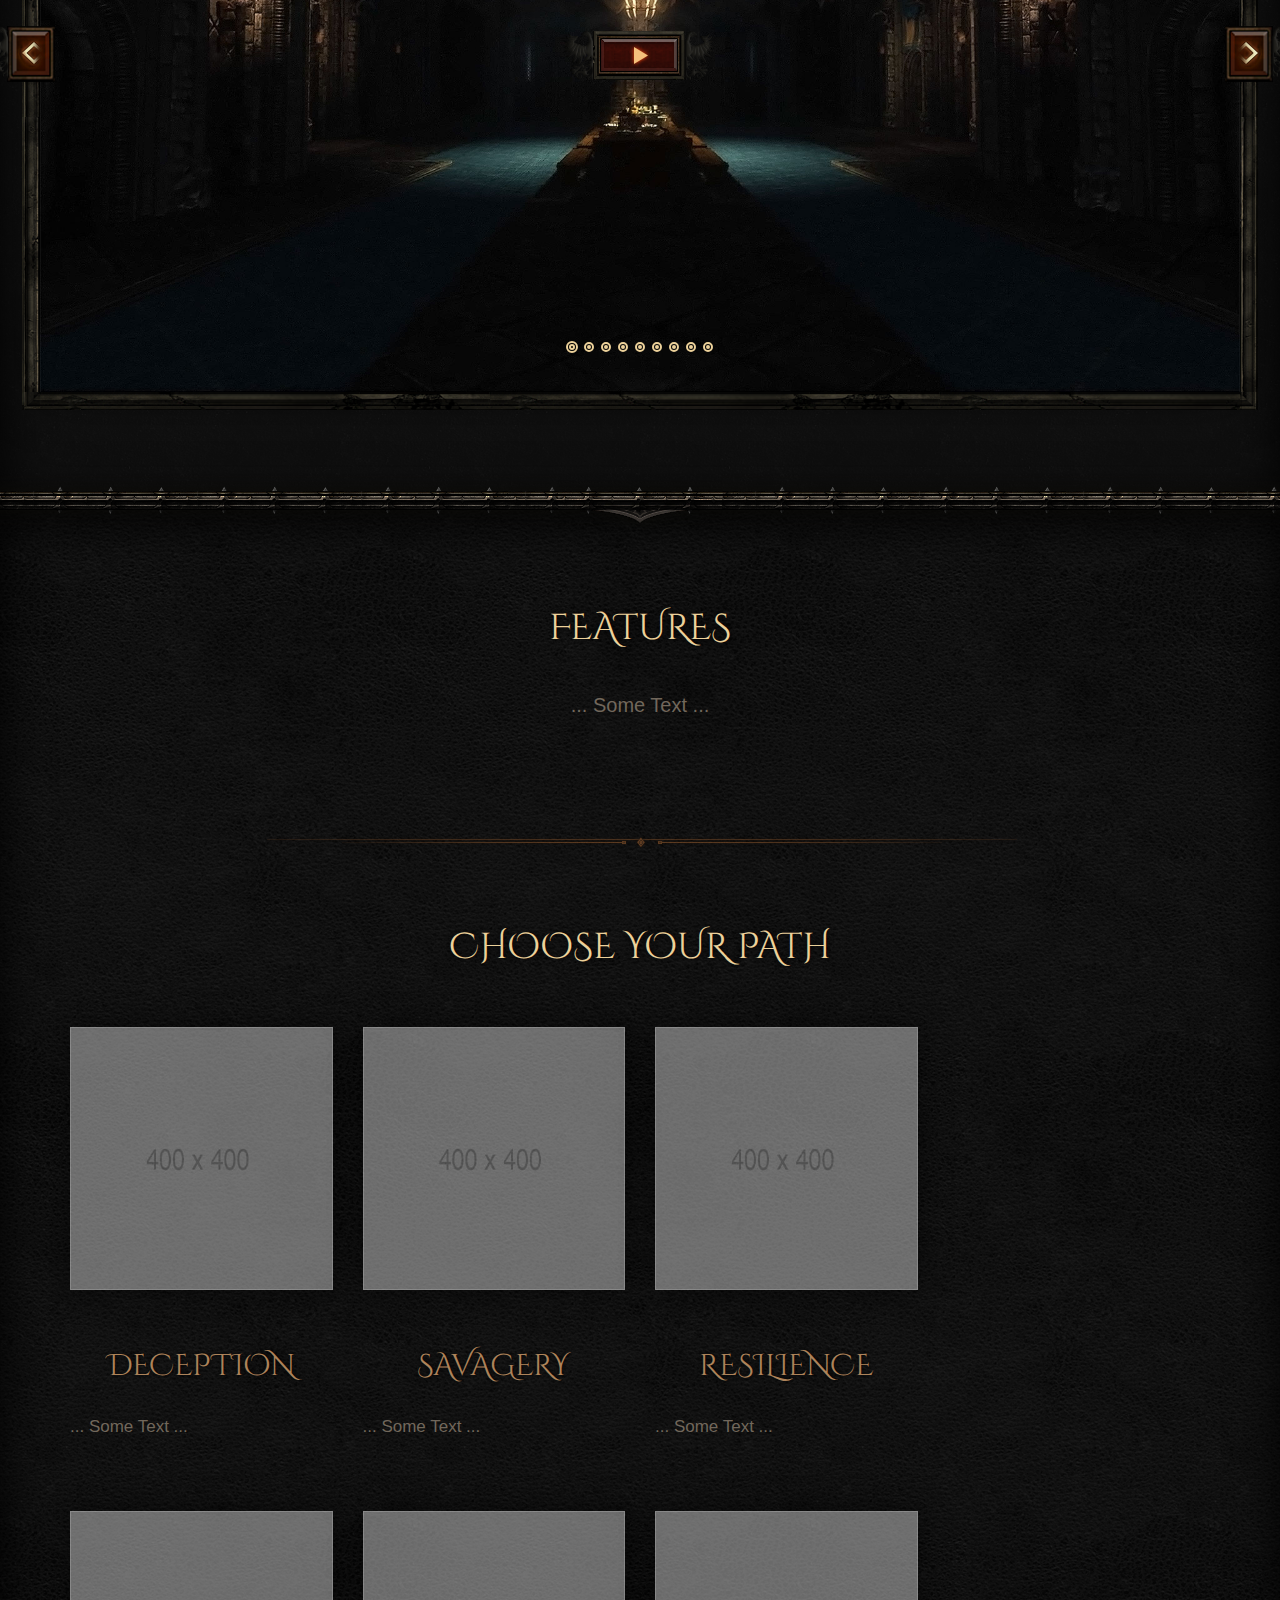
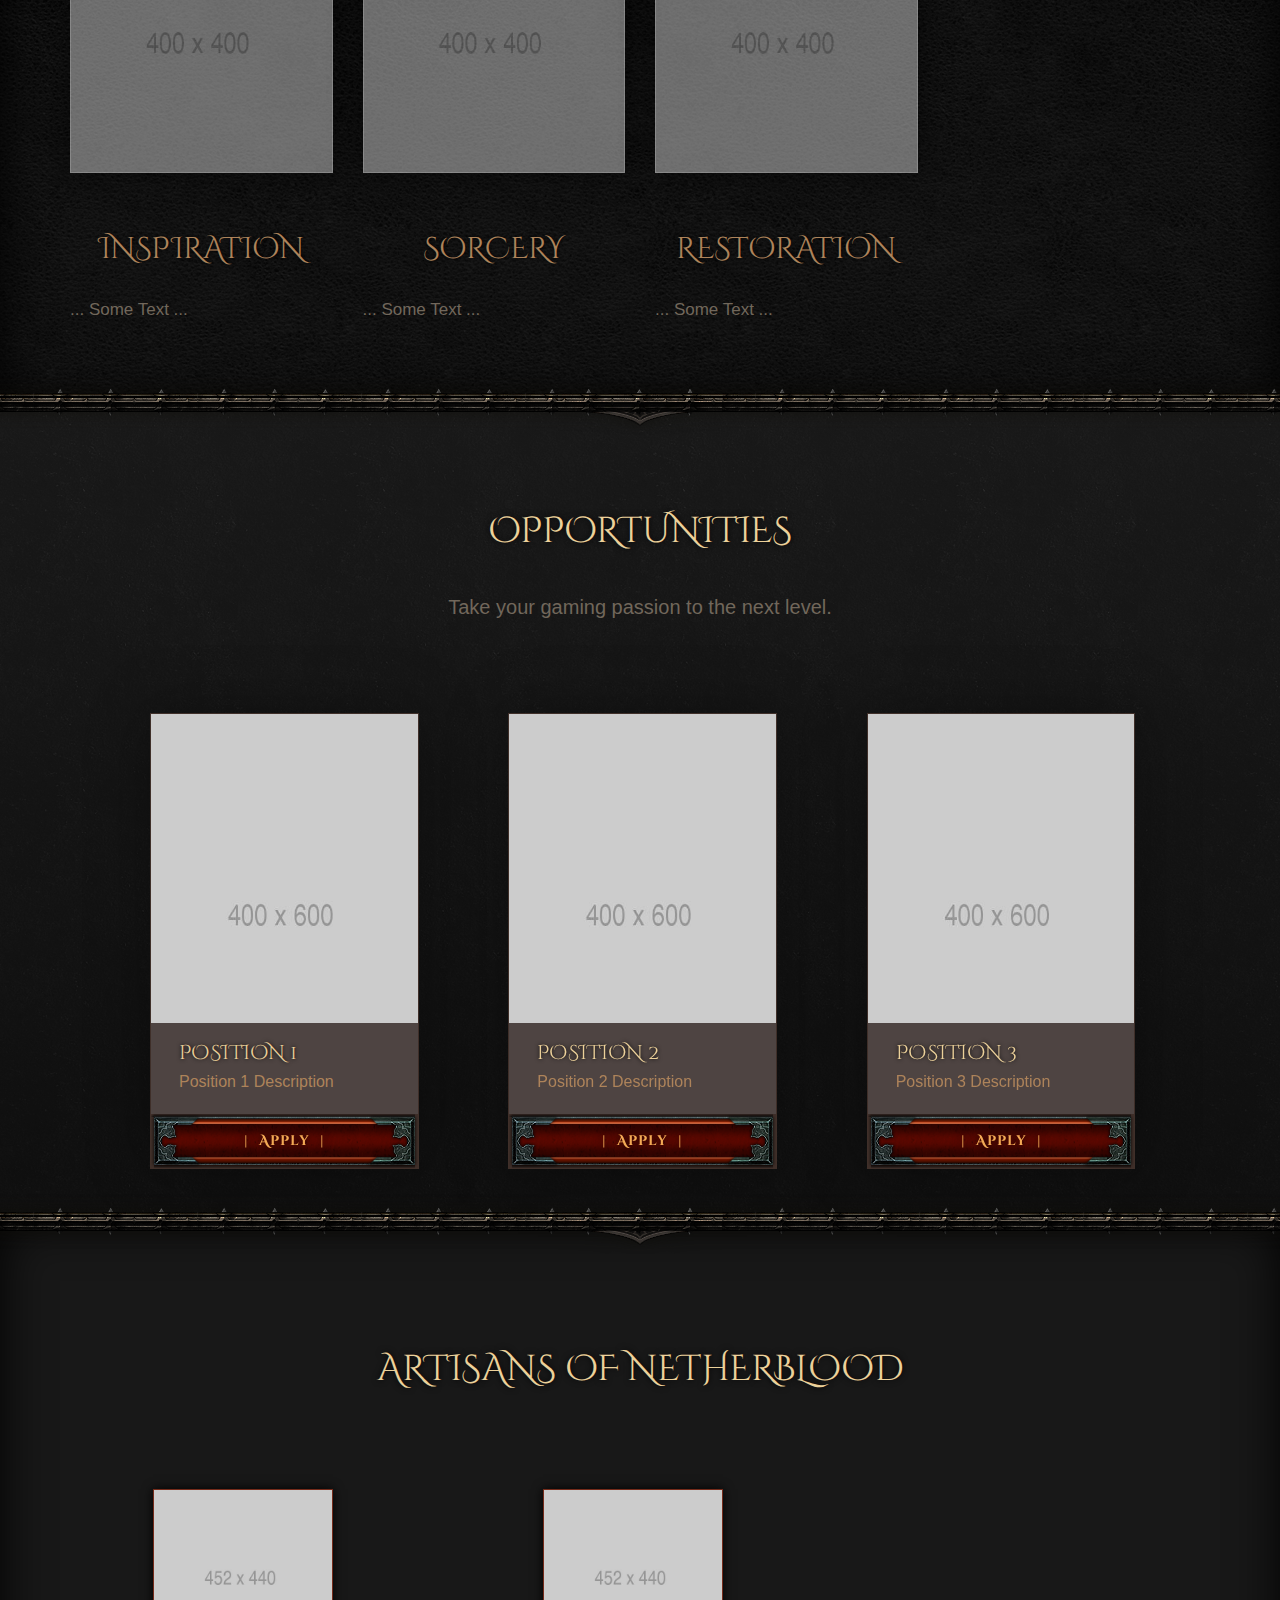
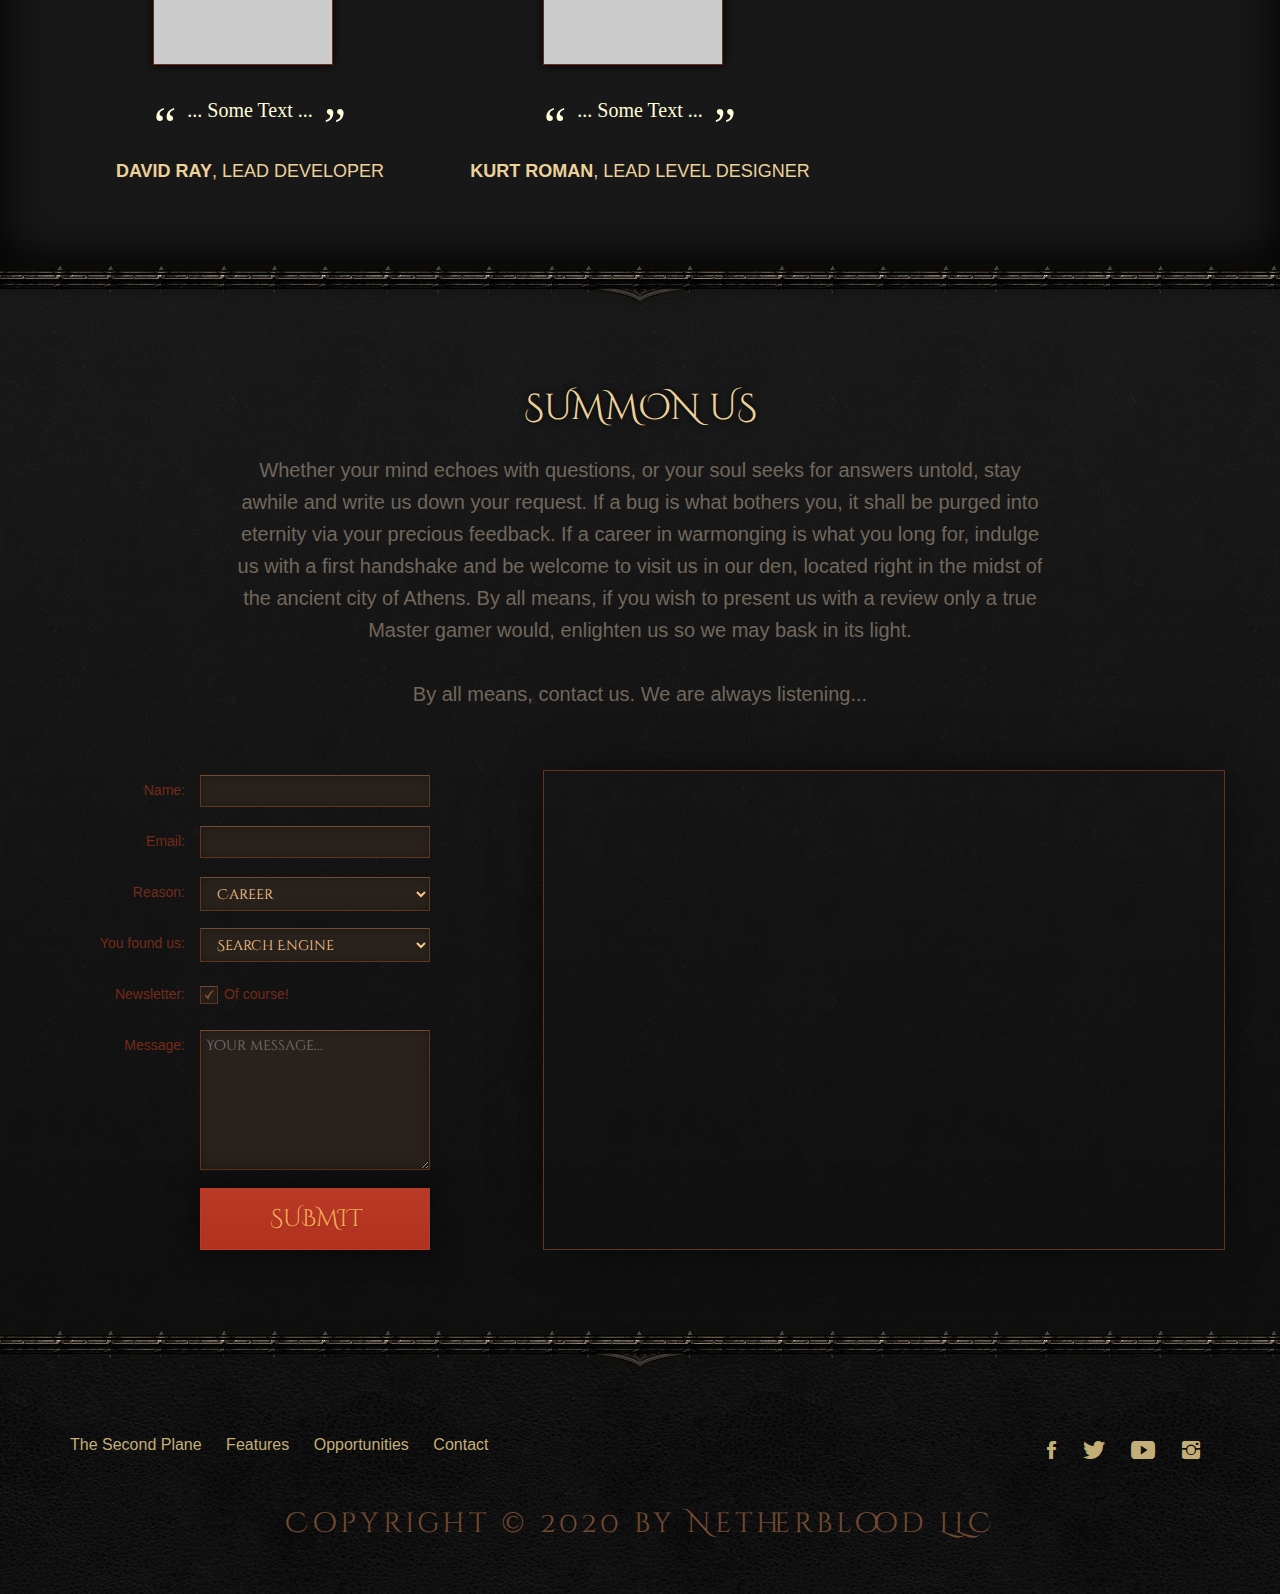
==== commit 702390b3: "Update index.html" ====
--- a/index.html
+++ b/index.html
@@ -6,7 +6,7 @@
         <meta name="viewport" content="width=device-width, initial-scale=1.0, maximum-scale=1.0, user-scalable=no" />
         <meta name="description" content="TODO">
         <meta name="keywords" content="TODO">
-        <title>Aetherbrood: The Celestriad Sagas</title> <!-- TODO -->
+        <title>The Celestriad Sagas: Netherblood</title> <!-- TODO -->
         <!-- Bootstrap -->
         <link href="https://fonts.googleapis.com/css?family=Cinzel|Cinzel+Decorative" rel="stylesheet">
         <link href="fonts/ionicons/2.0.1/css/ionicons.min.css" type="text/css" media="screen" rel="stylesheet">
@@ -71,7 +71,7 @@
                         </div>
                     </nav>
                     <h1>
-                        <img onload="this.style.opacity='1';" class="big-logo" src="img/HeaderLogo.png" alt="Aetherbrood Logo"> <!-- TODO -->
+                        <img onload="this.style.opacity='1';" class="big-logo" src="img/HeaderLogo.png" alt="Netherblood Logo"> <!-- TODO -->
                     </h1>
                 </header>
             </div>
@@ -355,7 +355,7 @@
                                             <h4 class="modal-title" id="myModalLabel">Modal title</h4>
                                         </div>
                                         <div class="modal-body pattern-dark clearfix" id="modalBody">
-                                            <img src="" id="showcase-img" class="img-thumbnail" alt="Showcase Aetherbrood Game">
+                                            <img src="" id="showcase-img" class="img-thumbnail" alt="Showcase Netherblood Game">
                                             <ul id="model-feats">
                                                 <li>Example</li>
                                                 <li>Example</li>
@@ -392,7 +392,7 @@
                 <section class="testimonials" id="testimonials">
                     <div class="container">
                         <div class="row">
-                            <h2>Artisans of Aetherbrood</h2>
+                            <h2>Artisans of Netherblood</h2>
                         </div>
                         <div class="row">
                             <section class="col-md-4">
@@ -411,15 +411,6 @@
                                 </blockquote>
                                 <p>
                                     <strong>Kurt Roman</strong>, Lead Level Designer
-                                </p>
-                            </section>
-                            <section class="col-md-4">
-                                <cite><img src="img/developer-3.jpg" alt="Kyle Eaton"></cite>
-                                <blockquote>
-                                    ... Some Text ...
-                                </blockquote>
-                                <p>
-                                    <strong>Kyle Eaton</strong>, Lead Character Artist
                                 </p>
                             </section>
                         </div>
@@ -549,7 +540,7 @@
                         </div>
                     </div>
                     <div class="row">
-                        <p class="copyright">Copyright &copy; 2020 by Aetherbrood Inc.</p>
+                        <p class="copyright">Copyright &copy; 2020 by Netherblood LLC</p> <!-- TODO -->
                     </div>
                 </footer>
             </div>
